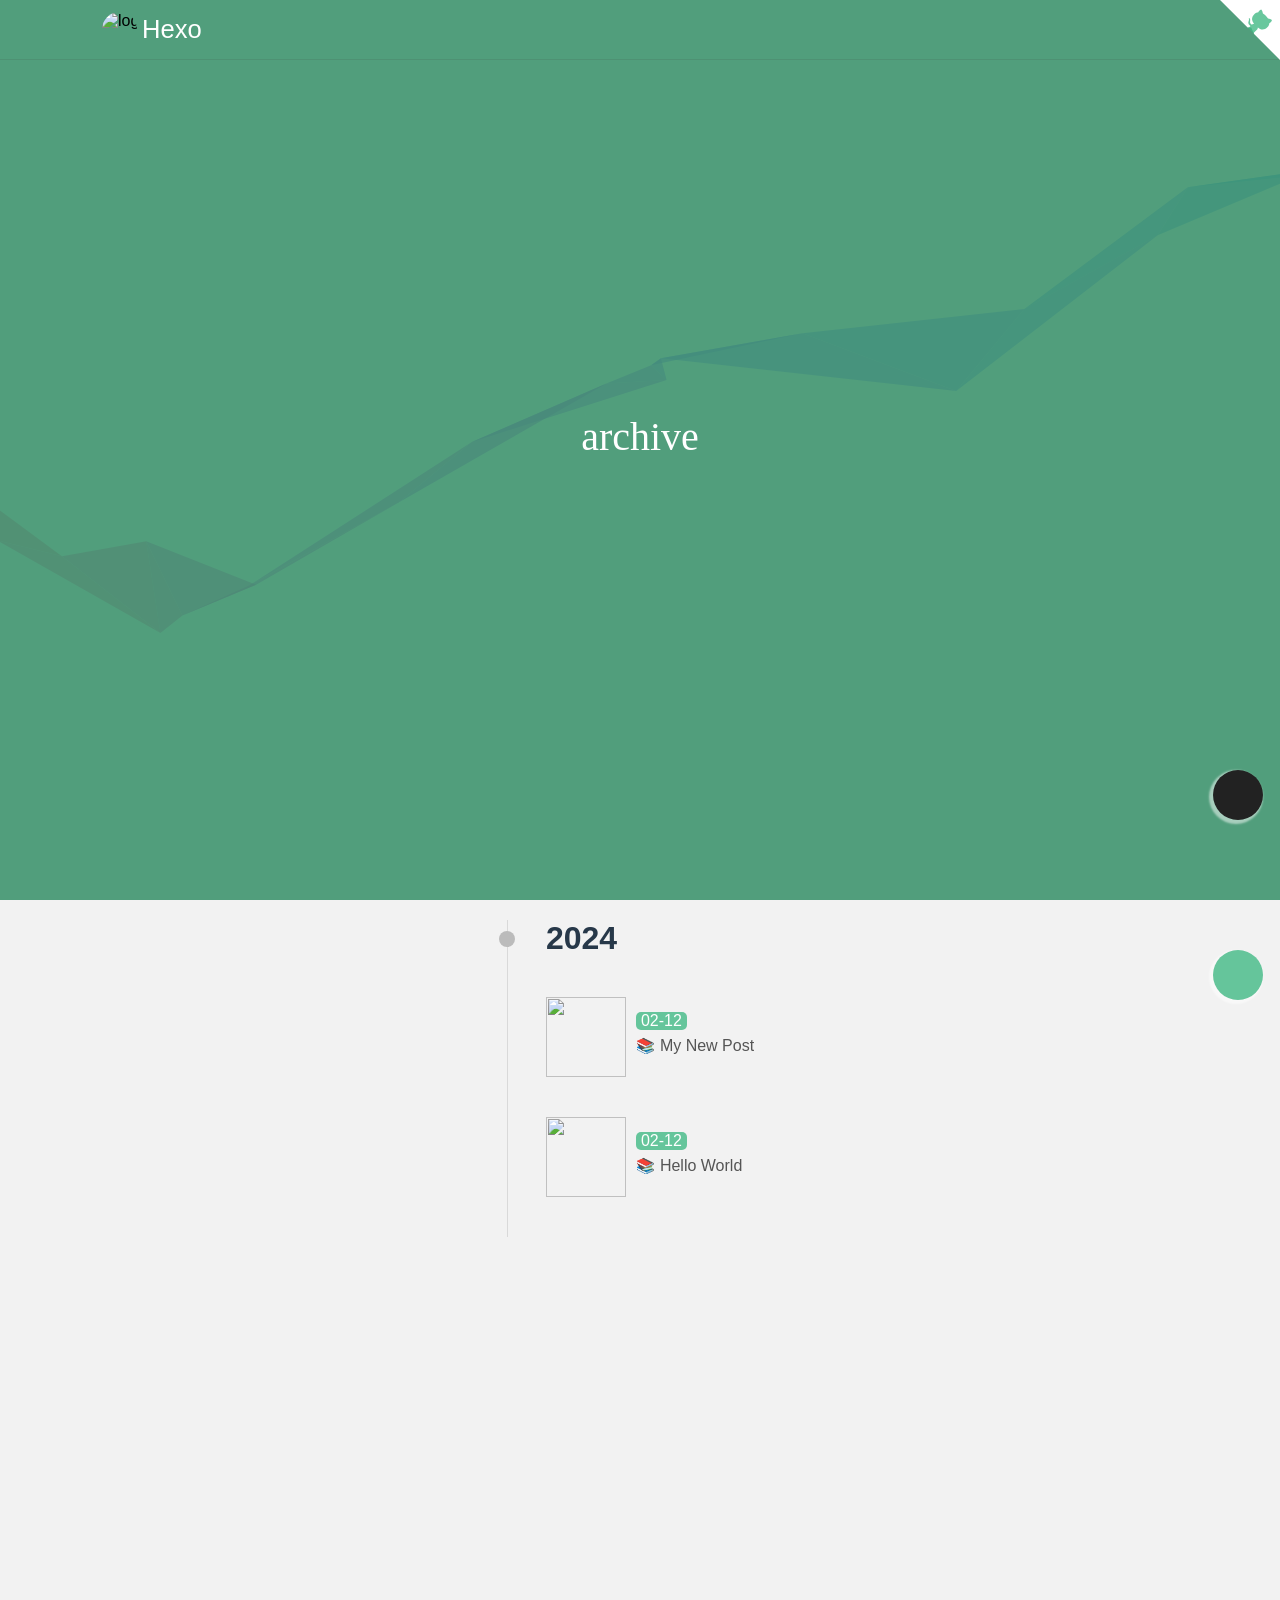
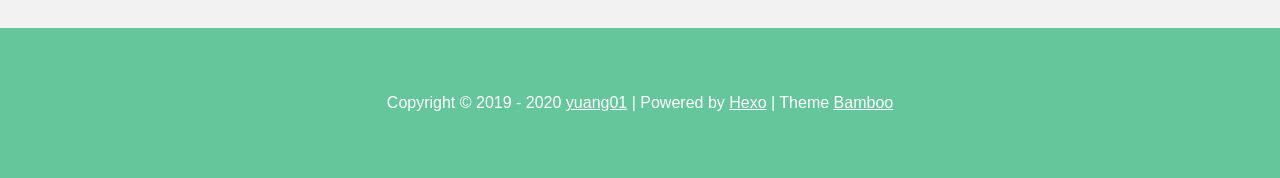
==== archives/index.html @ 8078835c "Site updated: 2024-02-12 22:19:07" ====
<!DOCTYPE html>
<html>
  <!-- meta/link... -->
  



<head>
  <meta http-equiv="content-type" content="text/html; charset=utf-8">
  <meta content="width=device-width, initial-scale=1.0, maximum-scale=1.0, user-scalable=0" name="viewport">
  <!-- Global site tag (gtag.js) - Google Analytics -->


  <title>archives | Hexo</title>

  <link rel="icon" type="image/x-icon, image/vnd.microsoft.icon" href="/favicon.ico">
  <link rel="stylesheet" href="https://at.alicdn.com/t/font_1911880_c1nvbyezg17.css">
  <link href="https://unpkg.com/@fortawesome/fontawesome-free/css/all.min.css" rel="stylesheet">
  <link href="/js/swiper/swiper@5.4.1.min.css" rel="stylesheet">
  
  
  
  
<link rel="stylesheet" href="/css/animate.min.css">

  
<link rel="stylesheet" href="/css/style.css">

  
  
    <link href="https://unpkg.com/@fancyapps/ui@5.0/dist/fancybox/fancybox.css" rel="stylesheet">
  
  
    
<link rel="stylesheet" href="/js/shareJs/share.min.css">

  
  <style>
        @media (max-width: 992px) {
            #waifu {
                display: none;
            }
        }
    </style>
    <script defer src="//cdn.bootcss.com/pace/1.0.2/pace.min.js"></script>
    <link href="//cdn.bootcss.com/pace/1.0.2/themes/pink/pace-theme-flash.css" rel="stylesheet">

    
    
    <!-- 依赖于jquery和vue -->
    <script src="https://unpkg.com/jquery@3.5.1/dist/jquery.min.js"></script>
    <script src="https://unpkg.com/vue@2.6.11/dist/vue.min.js"></script>

    <!-- import link -->
    
        
            
        
            
        
    
    <!-- import script -->
    
        
            
        
            
        
    

<meta name="generator" content="Hexo 7.1.1"></head>

  
  <!-- 预加载动画 -->
  
  
  <div class="preloader_6" id="loader">
  <div class="loader"></div>
</div>
  <script>
    var endLoading = function () {
      document.body.style.overflow = 'auto';
      document.getElementById('loader').classList.add("loaded");
    }
    window.addEventListener('DOMContentLoaded', endLoading);
  </script>


  <body>
    <!-- 判断是否为暗黑风格 -->
    <!-- 判断是否为黑夜模式 -->
<script defer>
  let isDark = JSON.parse(localStorage.getItem('dark')) || JSON.parse('false');

  if (isDark) {
    $(document.body).addClass('darkModel');
  }
</script>

    <!-- 需要在上面加载的js -->
    <script>
  function loadScript(src, cb) {
    return new Promise(resolve => {
      setTimeout(function () {
        var HEAD = document.getElementsByTagName("head")[0] || document.documentElement;
        var script = document.createElement("script");
        script.setAttribute("type", "text/javascript");
        if (cb) {
          if (JSON.stringify(cb)) {
            for (let p in cb) {
              if (p == "onload") {
                script[p] = () => {
                  cb[p]()
                  resolve()
                }
              } else {
                script[p] = cb[p]
                script.onload = resolve
              }
            }
          } else {
            script.onload = () => {
              cb()
              resolve()
            };
          }
        } else {
          script.onload = resolve
        }
        script.setAttribute("src", src);
        HEAD.appendChild(script);
      });
    });
  }

  //https://github.com/filamentgroup/loadCSS
  var loadCSS = function (src) {
    return new Promise(resolve => {
      setTimeout(function () {
        var link = document.createElement('link');
        link.rel = "stylesheet";
        link.href = src;
        link.onload = resolve;
        document.getElementsByTagName("head")[0].appendChild(link);
      });
    });
  };

</script> 

<!-- 轮播图所需要的js -->
<script src="/js/swiper/swiper.min.js"></script>
<script src="/js/swiper/vue-awesome-swiper.js"></script>
<script src="/js/swiper/swiper.animate1.0.3.min.js"></script>

<script type="text/javascript">
  Vue.use(window.VueAwesomeSwiper)
</script>


  <script src="/js/vue-typed-js/index.js"></script>


<!-- 首页的公告滚动插件的js需要重新加载 -->
<script src="/js/vue-seamless-scroll/index.js"></script>

<!-- 打字机效果js -->
<script src="https://unpkg.com/typed.js@2.0.11"></script>


    <div id="safearea">
      <main class="main" id="pjax-container">
        <!-- 头部导航 -->
        
<header class="header  " 
  id="navHeader"
  style="position: fixed;
  left: 0; top: 0; z-index: 10;width: 100%;"
>
  <div class="header-content">
    <div class="bars">
      <div id="appDrawer" class="sidebar-image">
  <div class="drawer-box-icon">
    <i class="fas fa-bars" aria-hidden="true" @click="showDialogDrawer"></i>
  </div>
  
  <transition name="fade">
    <div class="drawer-box_mask" v-cloak style="display: none;" v-show="visible" @click.self="cancelDialogDrawer">
    </div>
  </transition>
  <div class="drawer-box" :class="{'active': visible}">
    <div class="drawer-box-head bg-color">
      <img class="drawer-box-head_logo lazyload placeholder" src="/medias/logo.png" class="lazyload placeholder" data-srcset="/medias/logo.png" srcset="https://pic1.zhimg.com/v2-cd38920285d125be80b3eb504052c550_b.webp" alt="logo">
      <h3 class="drawer-box-head_title">Hexo</h3>
      <h5 class="drawer-box-head_desc"></h5>
    </div>
    
    <div class="drawer-box-content">
      <ul class="drawer-box-content_menu">
        
        
          <li class="drawer-box-content_item">
            <a target="_blank" rel="noopener" href="https://github.com/yuang01/hexo-theme-bamboo">
              <i class="fas fa-github" aria-hidden="true"></i>
              <span>Github</span>
            </a>
          </li>
        
      </ul>
    </div>
  </div>
</div>

<script>
  var body = document.body || document.documentElement || window;
  var vm = new Vue({
    el: '#appDrawer',
    data: {
      visible: false,
      top: 0,
      openArr: [],
    },
    computed: {
    },
    mounted() {
    },
    methods: {
      isOpen(index) {
        if (this.openArr.includes(index)) {
          return true;
        } else {
          return false;
        }
      },
      openOrCloseMenu(curIndex) {
        const index = this.openArr.indexOf(curIndex);
        if (index !== -1) {
          this.openArr.splice(index, 1);
        } else {
          this.openArr.push(curIndex);
        }
      },
      showDialogDrawer() {
        this.visible = true;
        // 防止页面滚动，只能让弹框滚动
        this.top = $(document).scrollTop()
        body.style.cssText = 'width: 100%; height: 100%;overflow: hidden;';
      },
      cancelDialogDrawer() {
        this.visible = false;
        body.removeAttribute('style');
        $(document).scrollTop(this.top)
      }
    },
    created() {}
  })
</script>

    </div>
    <div class="blog-title" id="author-avatar">
      
        <div class="avatar">
          <img src="/medias/logo.png" class="lazyload placeholder" data-srcset="/medias/logo.png" srcset="https://pic1.zhimg.com/v2-cd38920285d125be80b3eb504052c550_b.webp" alt="logo">
        </div>
      
      <a href="/" class="logo">Hexo</a>
    </div>
    <nav class="navbar">
      <ul class="menu">
        
      </ul>
      
      
        <div id="appSearch">
  <div class="search"  @click="showDialog()"><i class="fas fa-search" aria-hidden="true"></i></div>
  <transition name="fade">
    <div class="message-box_wrapper" style="display: none;" v-cloak v-show="dialogVisible" @click.self="cancelDialogVisible()">
      <div class="message-box animated bounceInDown">
        <h2>
          <span>
            <i class="fas fa-search" aria-hidden="true"></i>
            <span class="title">Search</span>
          </span>
          <i class="fas fa-times close" pointer style="float:right;" aria-hidden="true" @click.self="cancelDialogVisible()"></i>
        </h2>
        <form class="site-search-form">
          <input type="text"
            placeholder="Please enter keywords"
            id="local-search-input" 
            @click="getSearchFile()"
            class="st-search-input"
            v-model="searchInput"
          />
        </form>
        <div class="result-wrapper">
          <div id="local-search-result" class="local-search-result-cls"></div>
        </div>
      </div>
    </div>
  </transition>
</div>
<script src="/js/local_search.js"></script>
<script>
  var body = document.body || document.documentElement || window;
  var vm = new Vue({
    el: '#appSearch',
    data: {
      dialogVisible: false,
      searchInput: '',
      top: 0,
    },
    computed: {
    },
    mounted() {
      window.addEventListener('pjax:complete', () => {
        this.cancelDialogVisible();
      })
    },
    methods: {
      showDialog() {
        this.dialogVisible = true;
        // 防止页面滚动，只能让弹框滚动
        this.top = $(document).scrollTop()
        body.style.cssText = 'overflow: hidden;';
      },
      getSearchFile() {
        if (!this.searchInput) {
          getSearchFile("/search.xml");
        }
      },
      cancelDialogVisible() {
        this.dialogVisible = false;
        body.removeAttribute('style');
        $(document).scrollTop(this.top)
      },
    },
    created() {}
  })
</script>
<!-- 解决刷新页面闪烁问题，可以在元素上添加display: none, 或者用vue.extend方法，详情：https://blog.csdn.net/qq_31393401/article/details/81017912 -->
<!-- 下面是搜索基本写法 -->
<!-- <script type="text/javascript" id="local.search.active">
  var inputArea = document.querySelector("#local-search-input");
  inputArea.onclick   = function(){ getSearchFile(); this.onclick = null }
  inputArea.onkeydown = function(){ if(event.keyCode == 13) return false }
</script> -->

      

    </nav>
  </div>
  
    <a target="_blank" rel="noopener" href="https://github.com/yuang01/hexo-theme-bamboo" class="github-corner color-primary" aria-label="View source on GitHub"><svg width="60" height="60" viewBox="0 0 250 250" style="fill:#fff; position: absolute; top: 0; border: 0; right: 0;" aria-hidden="true"><path d="M0,0 L115,115 L130,115 L142,142 L250,250 L250,0 Z"></path><path d="M128.3,109.0 C113.8,99.7 119.0,89.6 119.0,89.6 C122.0,82.7 120.5,78.6 120.5,78.6 C119.2,72.0 123.4,76.3 123.4,76.3 C127.3,80.9 125.5,87.3 125.5,87.3 C122.9,97.6 130.6,101.9 134.4,103.2" fill="currentColor" style="transform-origin: 130px 106px;" class="octo-arm"></path><path d="M115.0,115.0 C114.9,115.1 118.7,116.5 119.8,115.4 L133.7,101.6 C136.9,99.2 139.9,98.4 142.2,98.6 C133.8,88.0 127.5,74.4 143.8,58.0 C148.5,53.4 154.0,51.2 159.7,51.0 C160.3,49.4 163.2,43.6 171.4,40.1 C171.4,40.1 176.1,42.5 178.8,56.2 C183.1,58.6 187.2,61.8 190.9,65.4 C194.5,69.0 197.7,73.2 200.1,77.6 C213.8,80.2 216.3,84.9 216.3,84.9 C212.7,93.1 206.9,96.0 205.4,96.6 C205.1,102.4 203.0,107.8 198.3,112.5 C181.9,128.9 168.3,122.5 157.7,114.1 C157.9,116.9 156.7,120.9 152.7,124.9 L141.0,136.5 C139.8,137.7 141.6,141.9 141.8,141.8 Z" fill="currentColor" class="octo-body"></path></svg></a><style>.github-corner:hover .octo-arm{animation:octocat-wave 560ms ease-in-out}@keyframes octocat-wave{0%,100%{transform:rotate(0)}20%,60%{transform:rotate(-25deg)}40%,80%{transform:rotate(10deg)}}@media (max-width:500px){.github-corner:hover .octo-arm{animation:none}.github-corner .octo-arm{animation:octocat-wave 560ms ease-in-out}}</style>
  
  
</header>
        <!-- 内容区域 -->
        <div class="bg-dark-floor" style="position: fixed;left: 0;top: 0;width: 100%;height: 100%;z-index: -2;"></div>
<div class="bg-light-floor-archive" style="position: fixed;left: 0;top: 0;width: 100%;height: 100%;z-index: -3;"></div>
<div class="archive-header" style="background-image:url('https://pic1.zhimg.com/80/v2-1414b3a4b205e19060db18a20d08723a_1440w.jpg?source=1940ef5c')">
  <div class="archive-header-title">
    archive
  </div>
  <div class="archive-header-desc">
  
  <span class="title" id="archive-header-desc"></span>
  <script>
  function typedFn() {
    const el = '#archive-header-desc';
    const type = 'archive';
    let desc = '愿你如风，被人温柔以待'
    var typed = new Typed(el, {
      strings: [desc],
      startDelay: 100,
      typeSpeed: 100,
      loop: true,
      backSpeed: 50,
      showCursor: true
    });
  }
  typedFn();
</script>
  
  </div>
  <div class="mask-box"></div>
</div>

<div class="archive-video">
  <video class="full-video" autoplay loop muted>
      <source style="width: 100%;height: 100vh;" src="/">
  </video>
  <div class="video-header-title">
    archive
  </div>
  <div class="video-header-desc">
  
      <span class="title" id="archive-video-header-desc"></span>
      <script>
  function typedFn() {
    const el = '#archive-video-header-desc';
    const type = 'archive';
    let desc = '愿你如风，被人温柔以待'
    var typed = new Typed(el, {
      strings: [desc],
      startDelay: 100,
      typeSpeed: 100,
      loop: true,
      backSpeed: 50,
      showCursor: true
    });
  }
  typedFn();
</script>
      
  </div>
  <div class="mask-box"></div>
</div>

<!-- hash算法 -->


<div class="archive-main">
  <section class="archive">
    <div class="archive-content">
      <ul class="post-archive">
        
        
          
            
            <div class="year" data-aos="zoom-in-up">
                <div class="bullet"></div>
                <a href="/archives/2024">2024</a>
            </div>
          
          <li class="post-item" data-aos="fade-left">
            
            <div class="post-img-box">
              <a href="/2024/02/12/My-New-Post/" class="post-img " style="background-size: cover; 
                background-position: center center;">
                <img class="lazyload lazyload placeholder" src="https://pic3.zhimg.com/80/v2-7cfc909ebe8d83683909846edd6b5232_1440w.webp" class="lazyload placeholder" data-srcset="https://pic3.zhimg.com/80/v2-7cfc909ebe8d83683909846edd6b5232_1440w.webp" srcset="https://pic1.zhimg.com/v2-cd38920285d125be80b3eb504052c550_b.webp" alt="">
              </a>
            </div>
            <div class="post-date-title">
              <div>
                <span class="post-date">02-12</span>
              </div>
              <a class="post-title" href="/2024/02/12/My-New-Post/">My New Post</a>
            </div>
          </li>
        
          
          <li class="post-item" data-aos="fade-left">
            
            <div class="post-img-box">
              <a href="/2024/02/12/hello-world/" class="post-img " style="background-size: cover; 
                background-position: center center;">
                <img class="lazyload lazyload placeholder" src="https://pic3.zhimg.com/80/v2-5f7cb7e900b9dcf5354c3d4d2c5cc3c2_1440w.webp" class="lazyload placeholder" data-srcset="https://pic3.zhimg.com/80/v2-5f7cb7e900b9dcf5354c3d4d2c5cc3c2_1440w.webp" srcset="https://pic1.zhimg.com/v2-cd38920285d125be80b3eb504052c550_b.webp" alt="">
              </a>
            </div>
            <div class="post-date-title">
              <div>
                <span class="post-date">02-12</span>
              </div>
              <a class="post-title" href="/2024/02/12/hello-world/">Hello World</a>
            </div>
          </li>
        
      </ul>
    </div>
  </section>
  <div class="w-70">
    
  </div>
</div>

      </main>
    </div>

    <!-- 页脚 -->
    
  
  
    <!-- 底部鱼儿跳动效果，依赖于jquery-->
<div id="j-fish-skip" style=" position: relative;height: 153px;width: auto;"></div>
<script defer>
  var RENDERER = {
    POINT_INTERVAL: 5,
    FISH_COUNT: 3,
    MAX_INTERVAL_COUNT: 50,
    INIT_HEIGHT_RATE: .5,
    THRESHOLD: 50,
    FISH_COLOR: '',
    init: function () {
      this.setFishColor(); this.setParameters(), this.reconstructMethods(), this.setup(), this.bindEvent(), this.render()
    },
    setFishColor: function () {
      let isDark = JSON.parse(localStorage.getItem('dark')) || JSON.parse('false');
      if (isDark) {
        this.FISH_COLOR = '#222'; // 暗黑色，有时间把这整成一个变量
      } else {
        this.FISH_COLOR = '' || 'rgba(66, 185, 133, 0.8)';
      }
    },
    setParameters: function () {
      this.$window = $(window), this.$container = $("#j-fish-skip"), this.$canvas = $("<canvas />"), this.context = this.$canvas.appendTo(this.$container).get(0).getContext("2d"), this.points = [], this.fishes = [], this.watchIds = []
    },
    createSurfacePoints: function () {
      var t = Math.round(this.width / this.POINT_INTERVAL);
      this.pointInterval = this.width / (t - 1), this.points.push(new SURFACE_POINT(this, 0));
      for (var i = 1; i < t; i++) {
        var e = new SURFACE_POINT(this, i * this.pointInterval),
          h = this.points[i - 1];
        e.setPreviousPoint(h), h.setNextPoint(e), this.points.push(e)
      }
    },
    reconstructMethods: function () {
      this.watchWindowSize = this.watchWindowSize.bind(this), this.jdugeToStopResize = this.jdugeToStopResize.bind(this), this.startEpicenter = this.startEpicenter.bind(this), this.moveEpicenter = this.moveEpicenter.bind(this), this.reverseVertical = this.reverseVertical.bind(this), this.render = this.render.bind(this)
    },
    setup: function () {
      this.points.length = 0, this.fishes.length = 0, this.watchIds.length = 0, this.intervalCount = this.MAX_INTERVAL_COUNT, this.width = this.$container.width(), this.height = this.$container.height(), this.fishCount = this.FISH_COUNT * this.width / 500 * this.height / 500, this.$canvas.attr({
        width: this.width,
        height: this.height
      }), this.reverse = !1, this.fishes.push(new FISH(this)), this.createSurfacePoints()
    },
    watchWindowSize: function () {
      this.clearTimer(), this.tmpWidth = this.$window.width(), this.tmpHeight = this.$window.height(), this.watchIds.push(setTimeout(this.jdugeToStopResize, this.WATCH_INTERVAL))
    },
    clearTimer: function () {
      for (; this.watchIds.length > 0;) clearTimeout(this.watchIds.pop())
    },
    jdugeToStopResize: function () {
      var t = this.$window.width(),
        i = this.$window.height(),
        e = t == this.tmpWidth && i == this.tmpHeight;
      this.tmpWidth = t, this.tmpHeight = i, e && this.setup()
    },
    bindEvent: function () {
      this.$window.on("resize", this.watchWindowSize), this.$container.on("mouseenter", this.startEpicenter), this.$container.on("mousemove", this.moveEpicenter)
    },
    getAxis: function (t) {
      var i = this.$container.offset();
      return {
        x: t.clientX - i.left + this.$window.scrollLeft(),
        y: t.clientY - i.top + this.$window.scrollTop()
      }
    },
    startEpicenter: function (t) {
      this.axis = this.getAxis(t)
    },
    moveEpicenter: function (t) {
      var i = this.getAxis(t);
      this.axis || (this.axis = i), this.generateEpicenter(i.x, i.y, i.y - this.axis.y), this.axis = i
    },
    generateEpicenter: function (t, i, e) {
      if (!(i < this.height / 2 - this.THRESHOLD || i > this.height / 2 + this.THRESHOLD)) {
        var h = Math.round(t / this.pointInterval);
        h < 0 || h >= this.points.length || this.points[h].interfere(i, e)
      }
    },
    reverseVertical: function () {
      this.reverse = !this.reverse;
      for (var t = 0, i = this.fishes.length; t < i; t++) this.fishes[t].reverseVertical()
    },
    controlStatus: function () {
      for (var t = 0, i = this.points.length; t < i; t++) this.points[t].updateSelf();
      for (t = 0, i = this.points.length; t < i; t++) this.points[t].updateNeighbors();
      this.fishes.length < this.fishCount && 0 == --this.intervalCount && (this.intervalCount = this.MAX_INTERVAL_COUNT, this.fishes.push(new FISH(this)))
    },
    render: function () {
      requestAnimationFrame(this.render), this.controlStatus(), this.context.clearRect(0, 0, this.width, this.height), this.context.fillStyle = this.FISH_COLOR;
      for (var t = 0, i = this.fishes.length; t < i; t++) this.fishes[t].render(this.context);
      this.context.save(), this.context.globalCompositeOperation = "xor", this.context.beginPath(), this.context.moveTo(0, this.reverse ? 0 : this.height);
      for (t = 0, i = this.points.length; t < i; t++) this.points[t].render(this.context);
      this.context.lineTo(this.width, this.reverse ? 0 : this.height), this.context.closePath(), this.context.fill(), this.context.restore()
    }
  },
  SURFACE_POINT = function (t, i) {
    this.renderer = t, this.x = i, this.init()
  };
  SURFACE_POINT.prototype = {
    SPRING_CONSTANT: .03,
    SPRING_FRICTION: .9,
    WAVE_SPREAD: .3,
    ACCELARATION_RATE: .01,
    init: function () {
      this.initHeight = this.renderer.height * this.renderer.INIT_HEIGHT_RATE, this.height = this.initHeight, this.fy = 0, this.force = {
        previous: 0,
        next: 0
      }
    },
    setPreviousPoint: function (t) {
      this.previous = t
    },
    setNextPoint: function (t) {
      this.next = t
    },
    interfere: function (t, i) {
      this.fy = this.renderer.height * this.ACCELARATION_RATE * (this.renderer.height - this.height - t >= 0 ? -1 : 1) * Math.abs(i)
    },
    updateSelf: function () {
      this.fy += this.SPRING_CONSTANT * (this.initHeight - this.height), this.fy *= this.SPRING_FRICTION, this.height += this.fy
    },
    updateNeighbors: function () {
      this.previous && (this.force.previous = this.WAVE_SPREAD * (this.height - this.previous.height)), this.next && (this.force.next = this.WAVE_SPREAD * (this.height - this.next.height))
    },
    render: function (t) {
      this.previous && (this.previous.height += this.force.previous, this.previous.fy += this.force.previous), this.next && (this.next.height += this.force.next, this.next.fy += this.force.next), t.lineTo(this.x, this.renderer.height - this.height)
    }
  };
  var FISH = function (t) {
    this.renderer = t, this.init()
  };
  FISH.prototype = {
    GRAVITY: .4,
    init: function () {
      this.direction = Math.random() < .5, this.x = this.direction ? this.renderer.width + this.renderer.THRESHOLD : -this.renderer.THRESHOLD, this.previousY = this.y, this.vx = this.getRandomValue(4, 10) * (this.direction ? -1 : 1), this.renderer.reverse ? (this.y = this.getRandomValue(1 * this.renderer.height / 10, 4 * this.renderer.height / 10), this.vy = this.getRandomValue(2, 5), this.ay = this.getRandomValue(.05, .2)) : (this.y = this.getRandomValue(6 * this.renderer.height / 10, 9 * this.renderer.height / 10), this.vy = this.getRandomValue(-5, -2), this.ay = this.getRandomValue(-.2, -.05)), this.isOut = !1, this.theta = 0, this.phi = 0
    },
    getRandomValue: function (t, i) {
      return t + (i - t) * Math.random()
    },
    reverseVertical: function () {
      this.isOut = !this.isOut, this.ay *= -1
    },
    controlStatus: function (t) {
      this.previousY = this.y, this.x += this.vx, this.y += this.vy, this.vy += this.ay, this.renderer.reverse ? this.y > this.renderer.height * this.renderer.INIT_HEIGHT_RATE ? (this.vy -= this.GRAVITY, this.isOut = !0) : (this.isOut && (this.ay = this.getRandomValue(.05, .2)), this.isOut = !1) : this.y < this.renderer.height * this.renderer.INIT_HEIGHT_RATE ? (this.vy += this.GRAVITY, this.isOut = !0) : (this.isOut && (this.ay = this.getRandomValue(-.2, -.05)), this.isOut = !1), this.isOut || (this.theta += Math.PI / 20, this.theta %= 2 * Math.PI, this.phi += Math.PI / 30, this.phi %= 2 * Math.PI), this.renderer.generateEpicenter(this.x + (this.direction ? -1 : 1) * this.renderer.THRESHOLD, this.y, this.y - this.previousY), (this.vx > 0 && this.x > this.renderer.width + this.renderer.THRESHOLD || this.vx < 0 && this.x < -this.renderer.THRESHOLD) && this.init()
    },
    render: function (t) {
      t.save(), t.translate(this.x, this.y), t.rotate(Math.PI + Math.atan2(this.vy, this.vx)), t.scale(1, this.direction ? 1 : -1), t.beginPath(), t.moveTo(-30, 0), t.bezierCurveTo(-20, 15, 15, 10, 40, 0), t.bezierCurveTo(15, -10, -20, -15, -30, 0), t.fill(), t.save(), t.translate(40, 0), t.scale(.9 + .2 * Math.sin(this.theta), 1), t.beginPath(), t.moveTo(0, 0), t.quadraticCurveTo(5, 10, 20, 8), t.quadraticCurveTo(12, 5, 10, 0), t.quadraticCurveTo(12, -5, 20, -8), t.quadraticCurveTo(5, -10, 0, 0), t.fill(), t.restore(), t.save(), t.translate(-3, 0), t.rotate((Math.PI / 3 + Math.PI / 10 * Math.sin(this.phi)) * (this.renderer.reverse ? -1 : 1)), t.beginPath(), this.renderer.reverse ? (t.moveTo(5, 0), t.bezierCurveTo(10, 10, 10, 30, 0, 40), t.bezierCurveTo(-12, 25, -8, 10, 0, 0)) : (t.moveTo(-5, 0), t.bezierCurveTo(-10, -10, -10, -30, 0, -40), t.bezierCurveTo(12, -25, 8, -10, 0, 0)), t.closePath(), t.fill(), t.restore(), t.restore(), this.controlStatus(t)
    }
  }, $(function () {
    RENDERER.init()
    $('.dark').click(function () {
      setTimeout(() => {
        RENDERER.setFishColor();
        RENDERER.context.fill();
      });
    })
  });
</script>
  
  <div class="footer bg-color">
    <div class="footer-main">
      
        
          <div class="link">
            
          </div>
        
      
        
          <div class="footer-copyright">
            <p>Copyright © 2019 - 2020 <a target="_blank" rel="noopener" href="https://github.com/yuang01">yuang01</a> | Powered by <a target="_blank" rel="noopener" href="https://hexo.io/zh-cn/docs/">Hexo</a> | Theme <a target="_blank" rel="noopener" href="https://github.com/yuang01/theme">Bamboo</a> </p>

          </div>
        
      
        
          <div class="footer-custom">
            
          </div>
        
      
    </div>
  </div>



    <!-- 渲染暗黑按钮 -->
    
      <div class="dark" onclick="toggleDarkMode()">
  <div class="dark-content">
    <i class="fas" id="darkIcon" aria-hidden="true"></i>
  </div>
</div>

<script defer>
  $(function() {
    // 初始化暗黑模式状态
    let isDark = JSON.parse(localStorage.getItem('dark')) || JSON.parse('false');
    updateDarkModeIcon(isDark);
  });

  function toggleDarkMode() {
    const isDark = $(document.body).hasClass('darkModel');
    $(document.body).toggleClass('darkModel');
    localStorage.setItem('dark', !isDark);
    updateDarkModeIcon(!isDark);
  }

  function updateDarkModeIcon(isDark) {
    const iconElement = document.getElementById('darkIcon');
    if (isDark) {
      iconElement.classList.remove('fa-moon');
      iconElement.classList.add('fa-lightbulb');
    } else {
      iconElement.classList.remove('fa-lightbulb');
      iconElement.classList.add('fa-moon');
    }
  }
</script>

    
    <!-- 渲染回到顶部按钮 -->
    
      <div class="goTop top-btn-color" pointer>
  <i class="fas fa-arrow-up" aria-hidden="true"></i>
</div>
<script defer src="/js/goTop.js"></script>

    
    <!-- 渲染左下角音乐播放器 -->
    
      <link rel="stylesheet" href="/js/aplayer/APlayer@1.10.1.min.css">
<style>
.aplayer .aplayer-lrc p {
  
  font-size: 12px;
  font-weight: 700;
  line-height: 16px !important;
}

.aplayer .aplayer-lrc p.aplayer-lrc-current {
  
  font-size: 15px;
  color: #42b983;
}


.aplayer.aplayer-fixed.aplayer-narrow .aplayer-body {
  left: -66px !important;
}

.aplayer.aplayer-fixed.aplayer-narrow .aplayer-body:hover {
  left: 0px !important;
}


</style>
<meting-js  
  class=""
  server="tencent"
  type="playlist"
  id="8062553743"
  fixed='true'
  autoplay='false'
  theme='#42b983'
  loop='all'
  order='random'
  preload='auto'
  volume='0.7'
  list-folded='true'
>
</meting-js>

<!-- <style>
  #aplayer {
    position: fixed;
    left: 0;
    bottom: 300px;
  }
</style> -->
<script defer src="https://unpkg.com/aplayer@1.10.1/dist/APlayer.min.js"></script>
<script defer src="https://unpkg.com/meting@2/dist/Meting.min.js"></script>
    

    <!-- 图片放大 -->
    
      <script src="https://unpkg.com/@fancyapps/ui@5.0/dist/fancybox/fancybox.umd.js"></script>
    

    <!-- 百度解析 -->
    <!-- Baidu Analytics -->

    <!-- Baidu Push -->

<script async>
    (function () {
        var bp = document.createElement('script');
        var curProtocol = window.location.protocol.split(':')[0];
        if (curProtocol === 'https') {
            bp.src = 'https://zz.bdstatic.com/linksubmit/push.js';
        } else {
            bp.src = 'http://push.zhanzhang.baidu.com/push.js';
        }
        var s = document.getElementsByTagName("script")[0];
        s.parentNode.insertBefore(bp, s);
    })();
</script>

    
    <!-- 背景彩带 -->
    
      <script async type="text/javascript" size="100" alpha='0.4' zIndex="-1" src="/js/ribbon.min.js"></script>
    

    <script src="/js/utils/index.js"></script>
    <script src="/js/app.js"></script>
    
    <!-- 文章目录所需js -->
<!-- <link href="/js/tocbot/tocbot.css" rel="stylesheet">
<script src="/js/tocbot/tocbot.min.js"></script> -->

<script src="https://cdnjs.cloudflare.com/ajax/libs/tocbot/4.18.2/tocbot.min.js"></script>


<link rel="stylesheet" href="https://cdnjs.cloudflare.com/ajax/libs/tocbot/4.18.2/tocbot.css">

<script>
  var headerEl = 'h2, h3, h4',  //headers 
    content = '.post-detail',//文章容器
    idArr = {};  //标题数组以确定是否增加索引id
  //add #id
  var option = {
    // Where to render the table of contents.
    tocSelector: '.toc',
    // Where to grab the headings to build the table of contents.
    contentSelector: content,
    // Which headings to grab inside of the contentSelector element.
    headingSelector: headerEl,
    scrollSmooth: true,
    scrollSmoothOffset: -70,
    // headingsOffset: -($(window).height() * 0.4 - 45),
    headingsOffset: -($(window).height() * 0.4 - 70),
    // positionFixedSelector: '.toc-main',
    // positionFixedClass: 'is-position-fixed',
    fixedSidebarOffset: 'auto',
    activeLinkClass: 'is-active-link',
    orderedList: true,
    collapseDepth: 20,
    // onClick: function (e) {},
  }
  if ($('.toc').length > 0) {

    $(content).children(headerEl).each(function () {
      //去除空格以及多余标点
      var headerId = $(this).text().replace(/[\s|\~|`|\!|\@|\#|\$|\%|\^|\&|\*|\(|\)|\_|\+|\=|\||\|\[|\]|\{|\}|\;|\:|\"|\'|\,|\<|\.|\>|\/|\?|\：|\，|\。]/g, '');

      headerId = headerId.toLowerCase();
      if (idArr[headerId]) {
        //id已经存在
        $(this).attr('id', headerId + '-' + idArr[headerId]);
        idArr[headerId]++;
      }
      else {
        //id未存在
        idArr[headerId] = 1;
        $(this).attr('id', headerId);
      }
    });

    document.addEventListener("DOMContentLoaded", function () {
      tocbot.init(option);
      mobileTocClick();
    });

  }

  window.tocScrollFn = function () {
    return bamboo.throttle(function () {
      findHeadPosition();
    }, 100)()
  }
  window.addEventListener('scroll', tocScrollFn);

  const findHeadPosition = function (top) {
    if ($('.toc-list').length <= 0) {
      return false;
    }
    setTimeout(() => {  // or DOMContentLoaded 
      autoScrollToc();
    }, 0);
  }

  const autoScrollToc = function () {
    const $activeItem = document.querySelector('.is-active-link');
    const $cardToc = document.querySelector('.toc-content');
    const activePosition = $activeItem.getBoundingClientRect().top
    const sidebarScrollTop = $cardToc.scrollTop
    if (activePosition > (document.documentElement.clientHeight - 100)) {
      $cardToc.scrollTop = sidebarScrollTop + 150
    }
    if (activePosition < 150) {
      $cardToc.scrollTop = sidebarScrollTop - 150
    }
  }

  document.addEventListener('pjax:send', function () {
    if ($('.toc').length) {
      tocbot.destroy();
    }
  });

  document.addEventListener('pjax:complete', function () {
    if ($('.toc').length) {
      tocbot.init(option);
      mobileTocClick();
    }
  });
  
  // 手机端toc按钮点击出现目录
  const mobileTocClick = function () {
    const $cardTocLayout = document.getElementsByClassName('side_toc')[0];
    const $cardToc = $cardTocLayout.getElementsByClassName('toc-content')[0];
    let right = '45px';
    if (window.innerWidth >= 551 && window.innerWidth <= 992) {
      right = '100px'
    }
    const mobileToc = {
      open: () => {
        $cardTocLayout.style.cssText = 'animation: toc-open .3s; opacity: 1; right: ' + right
      },

      close: () => {
        $cardTocLayout.style.animation = 'toc-close .2s'
        setTimeout(() => {
          $cardTocLayout.style.cssText = "opacity:''; animation: ''; right: ''"
        }, 100)
      }
    }
    document.getElementById('toc-mobile-btn').addEventListener('click', () => {
      if (window.getComputedStyle($cardTocLayout).getPropertyValue('opacity') === '0') mobileToc.open()
      else mobileToc.close()
    })

    $cardToc.addEventListener('click', (e) => {
      if (window.innerWidth < 992) { // 小于992px的时候
        mobileToc.close()
      }
    })
  }
</script>

<style>
  /* .is-position-fixed {
    position: sticky !important;
    top: 74px;
  }

  .toc-main ul {
    counter-reset: show-list;
  }

  .toc-main ul li::before {
    content: counter(item)".";
    display: block;
    position: absolute;
    left: 12px;
    top: 0;
  } */
</style>
 

<!-- 设置导航背景 -->
<script>
  let setHeaderClass = () => {
    const nav = $('#navHeader');
    const navTop = nav.outerHeight();
    const winTop = $(window).scrollTop();
    if(winTop > navTop) {
      nav.addClass('header-bg-color');
    }
    else {
      nav.removeClass('header-bg-color');
    }
  };

  let scrollCollect = () => {
    return bamboo.throttle(function (e) {
      setHeaderClass();
    }, 200)()
  }

  let initHeaderBg = () => {
    setHeaderClass();
  }

  setHeaderClass();
  window.addEventListener('scroll', scrollCollect);

  document.addEventListener('pjax:send', function () {
    window.removeEventListener('scroll', scrollCollect)
  })
  document.addEventListener('pjax:complete', function () {
    window.addEventListener('scroll', scrollCollect);
    setHeaderClass();
  })
</script> 

<!-- 渲染issues标签里的内容 -->
<script>
  function loadIssuesJS() {
    if ($(".post-detail").find(".issues-api").length == 0) {
      return;
    } 
    loadScript('/js/issues/index.js');
  };
  $(function () {
    loadIssuesJS();
  });
  document.addEventListener('pjax:complete', function () {
    if (typeof IssuesAPI == "undefined") {
      loadIssuesJS();
    }
  })
</script>

<!-- 渲染远程json加载的图片标签(getPhotoOnline)里的内容 -->
<script>
  function loadPhotoOnlineJS() {
    if ($(".post-detail").find(".getJsonPhoto-api").length == 0) {
      return;
    } 
    loadScript('/js/getPhotoOnline/index.js');
  };
  $(function () {
    loadPhotoOnlineJS();
  });
  document.addEventListener('pjax:complete', function () {
    if (typeof getPhotoJson == "undefined") {
      loadPhotoOnlineJS();
    }
  })
</script>

<!-- 渲染远程json加载的talk标签(getTalkOnline)里的内容 -->
<script>
  function loadTalkOnlineJS() {
    if ($(".post-detail").find(".getJsonTalk-api").length == 0) {
      return;
    } 
    loadScript('https://cdnjs.cloudflare.com/ajax/libs/waterfall.js/1.0.2/waterfall.min.js'); // 瀑布流插件，https://raphamorim.io/waterfall.js/
    loadScript('/js/getTalkOnline/index.js');
  };
  $(function () {
    loadTalkOnlineJS();
  });
  document.addEventListener('pjax:complete', function () {
    if (typeof getTalkJson == "undefined") {
      loadTalkOnlineJS();
    }
  })
</script>

<!-- 渲染远程json加载的site-card标签(getSiteOnline)里的内容 -->
<script>
  function loadSiteOnlineJS() {
    if ($(".post-detail").find(".getJsonSite-api").length == 0) {
      return;
    } 
    loadScript('/js/getSiteOnline/index.js');
  };
  $(function () {
    loadSiteOnlineJS();
  });
  document.addEventListener('pjax:complete', function () {
    if (typeof getSiteJson == "undefined") {
      loadSiteOnlineJS();
    }
  })
</script>

<!-- 输入框打字特效 -->
<!-- 输入框打字特效 -->

  <script src="/js/activate-power-mode.js"></script>
  <script>
    POWERMODE.colorful = true;  // 打开随机颜色特效
    POWERMODE.shake = false;    // 关闭输入框抖动
    document.body.addEventListener('input', POWERMODE);//监听打字事件
  </script>


<!-- markdown代码一键复制功能 -->

  <link rel="stylesheet" href="https://unpkg.com/v-plugs-ayu/lib/ayu.css">
  <script src="https://unpkg.com/v-plugs-ayu/lib/ayu.umd.min.js"></script>
  <script src="/js/clipboard/clipboard.min.js"></script>
  <div id="appCopy">
  </div>
  <script data-pjax>
    var vm = new Vue({
      el: '#appCopy',
      data: {
      },
      computed: {
      },
      mounted() {
        const that = this;
        var copy = 'copy';
        /* code */
        var initCopyCode = function () {
          var copyHtml = '';
          copyHtml += '<button class="btn-copy" data-clipboard-snippet="" style="position:absolute;top:0;right:0;z-index:1;">';
          copyHtml += '<i class="fas fa-copy"></i><span>' + copy + '</span>';
          copyHtml += '</button>';
          $(".post-detail pre").not('.gutter pre').wrap("<div class='codeBox' style='position:relative;width:100%;'></div>")
          $(".post-detail pre").not('.gutter pre').before(copyHtml);
          new ClipboardJS('.btn-copy', {
            target: function (trigger) {
              return trigger.nextElementSibling;
            }
          });
        }
        initCopyCode();
        $('.btn-copy').unbind('click').bind('click', function () {
          doSomething();
        })
        $(document).unbind('keypress').bind('keypress', function (e) {
          if (e.ctrlKey && e.keyCode == 67) {
            doSomething();
          }
        })

        function doSomething() {
          that.$notify({
            title: "成功",
            content: "代码已复制，请遵守相关授权协议。",
            type: 'success'
          })
        }
      },
      methods: {
      },
      created() { }
    })
  </script>
  

<!-- 图片懒加载 -->
<script defer src="https://unpkg.com/vanilla-lazyload@17.1.0/dist/lazyload.min.js"></script>
<script>
  // https://www.npmjs.com/package/vanilla-lazyload
  // Set the options globally
  // to make LazyLoad self-initialize
  window.lazyLoadOptions = {
    elements_selector: ".lazyload",
    threshold: 0
  };
  // Listen to the initialization event
  // and get the instance of LazyLoad
  window.addEventListener(
    "LazyLoad::Initialized",
    function (event) {
      window.lazyLoadInstance = event.detail.instance;
    },
    false
  );
  document.addEventListener('DOMContentLoaded', function () {
    lazyLoadInstance.update();
  });
  document.addEventListener('pjax:complete', function () {
    lazyLoadInstance.update();
  });
</script>


<!-- 卡片滚动动画 -->
   

<!-- 评论所需js -->

  
        <script type="text/javascript">
  var utteranceComment = {};

  function check_utterance() {
    let isDark = JSON.parse(localStorage.getItem('dark')) || JSON.parse('false');
    if (isDark) {
      utteranceComment.Theme = 'github-dark';
    } else {
      utteranceComment.Theme = 'github-light';
    }

    return document.getElementById("gitment-container");
  }
  comment_el = '#gitment-container';
  load_utterance = function () {
    if ($(comment_el).length) {
      // 匿名函数，防止污染全局变量
      const HEAD = check_utterance();

      var utterances = document.createElement('script');
      utterances.type = 'text/javascript';
      utterances.async = true;
      utterances.setAttribute('issue-term', 'pathname')
      utterances.setAttribute('theme', utteranceComment.Theme)
      utterances.setAttribute('repo', '')
      utterances.crossorigin = 'anonymous';
      utterances.src = 'https://utteranc.es/client.js';
      // content 是要插入评论的地方
      document.getElementById('gitment-container').appendChild(utterances);

    }
  }

  function dark_utterance() {
    const HEAD = check_utterance();
    if (!HEAD) return;
    const message = {
      type: 'set-theme',
      theme: utteranceComment.Theme
    };
    const utteranceIframe = document.querySelector('iframe');
    utteranceIframe.contentWindow.postMessage(message, 'https://utteranc.es');
  }

  $(document).ready(load_utterance);
  document.addEventListener('pjax:complete', function () {
    load_utterance();
  });

  $('.dark').click(function () {
    setTimeout(() => {
      dark_utterance();
    });
  })

</script>

<style>
  .utterances {
    max-width: inherit !important;
  }
</style>
      


<!-- 鼠标点击特效 -->
<!-- 爱心点击 -->

  
    <canvas class="fireworks" style="position: fixed;left: 0;top: 0;z-index: 999; pointer-events: none;" ></canvas>
    <script async src="//cdn.bootcss.com/animejs/2.2.0/anime.min.js"></script>
    <script async src="/js/cursor/explosion.min.js"></script>
  




  <script async src="//busuanzi.ibruce.info/busuanzi/2.3/busuanzi.pure.mini.js" data-pjax></script>


<!-- 轮播图标签 -->
<script>
  var bambooSwiperTag = {};
  function load_swiper() {
    if (!document.querySelectorAll(".post-swiper-container")[0]) return;
    loadCSS("https://unpkg.com/swiper@6/swiper-bundle.min.css")
    loadScript("https://unpkg.com/swiper@6/swiper-bundle.min.js").then(() => {
      pjax_swiper();
    });
  }

  load_swiper();

  function pjax_swiper() {
    bambooSwiperTag.swiper = new Swiper('.post-swiper-container', {
      slidesPerView: 'auto',
      spaceBetween: 8,
      centeredSlides: true,
      loop: true,
      autoplay: true ? {
        delay: 3000,
        stopOnLastSlide: false,
        disableOnInteraction: false,
      } : false,
      pagination: {
        el: '.swiper-pagination',
        clickable: true,
      },
      navigation: {
        nextEl: '.swiper-button-next',
        prevEl: '.swiper-button-prev',
      },
      on:{
        init: function(){
          swiperAnimateCache(this); //隐藏动画元素 
          swiperAnimate(this); //初始化完成开始动画
        }, 
        slideChangeTransitionEnd: function(){ 
          swiperAnimate(this); //每个slide切换结束时也运行当前slide动画
          //this.slides.eq(this.activeIndex).find('.ani').removeClass('ani'); 动画只展现一次，去除ani类名
        } 
      }
    });
  }

  document.addEventListener('pjax:complete', function () {
    if (!document.querySelectorAll(".post-swiper-container")[0]) return;
    if (typeof bambooSwiperTag.swiper === "undefined") {
      load_swiper();
    } else {
      pjax_swiper();
    }
  });
</script>
    <!-- pjax -->
    

<!-- pjax -->


  <script src="/js/pjax@0.2.8/index.js"></script>
  
    <div class="pjax-animate">
  
    <div class="loading-circle"><div id="loader-circle"></div></div>
    <script>
      window.ShowLoading = function() {
        $(".loading-circle").css("display", "block");
      };
      window.HideLoading = function() {
        $(".loading-circle").css("display", "none");
      }
    </script>
  
	<script>
    document.addEventListener('pjax:complete', function () {
      window.HideLoading();
    })
    document.addEventListener('pjax:send', function () {
      window.ShowLoading();
    })
    document.addEventListener('pjax:error', function () {
      window.HideLoading();
    })
	</script>
</div>

  

  <script>
    var pjax = new Pjax({
      elements: 'a[href]:not([href^="#"]):not([href="javascript:void(0)"]):not([no-pjax])',   // 拦截正常带链接的 a 标签
      selectors: ["#pjax-container","title"],                                   // 根据实际需要确认重载区域
      cacheBust: false,   // url 地址追加时间戳，用以避免浏览器缓存
      timeout: 5000
    });

    document.addEventListener('pjax:send', function (e) {

      try {
        var currentUrl = window.location.pathname;
        var targetUrl = e.triggerElement.href;
        var banUrl = [""];
        if (banUrl[0] != "") {
          banUrl.forEach(item => {
            if(currentUrl.indexOf(item) != -1 || targetUrl.indexOf(item) != -1) {
              window.location.href = targetUrl;
            }
          });
        }
      } catch (error) {}

      $(window).unbind('resize');
      $(window).unbind('scroll');
      $(document).unbind('scroll');
      $(document).unbind('click');
      $('body').unbind('click');

    })
    
    document.addEventListener('pjax:complete', function () {
      $('script[data-pjax], .pjax-reload script').each(function () {
        $(this).parent().append($(this).remove());
      });
    });

    document.addEventListener('pjax:error', function (e) {
      window.location.href = e.triggerElement.href;
    })
    
    // 刷新不从顶部开始
    document.addEventListener("DOMContentLoaded", function () {
      history.scrollRestoration = 'auto';
    })
  </script>



  </body>
</html>
---- js/swiper/swiper@5.4.1.min.css ----
/**
 * Swiper 5.4.1
 * Most modern mobile touch slider and framework with hardware accelerated transitions
 * http://swiperjs.com
 *
 * Copyright 2014-2020 Vladimir Kharlampidi
 *
 * Released under the MIT License
 *
 * Released on: May 20, 2020
 */

 @font-face{font-family:swiper-icons;src:url("data:application/font-woff;charset=utf-8;base64, [base64]//wADZ2x5ZgAAAywAAADMAAAD2MHtryVoZWFkAAABbAAAADAAAAA2E2+eoWhoZWEAAAGcAAAAHwAAACQC9gDzaG10eAAAAigAAAAZAAAArgJkABFsb2NhAAAC0AAAAFoAAABaFQAUGG1heHAAAAG8AAAAHwAAACAAcABAbmFtZQAAA/gAAAE5AAACXvFdBwlwb3N0AAAFNAAAAGIAAACE5s74hXjaY2BkYGAAYpf5Hu/j+W2+MnAzMYDAzaX6QjD6/4//Bxj5GA8AuRwMYGkAPywL13jaY2BkYGA88P8Agx4j+/8fQDYfA1AEBWgDAIB2BOoAeNpjYGRgYNBh4GdgYgABEMnIABJzYNADCQAACWgAsQB42mNgYfzCOIGBlYGB0YcxjYGBwR1Kf2WQZGhhYGBiYGVmgAFGBiQQkOaawtDAoMBQxXjg/wEGPcYDDA4wNUA2CCgwsAAAO4EL6gAAeNpj2M0gyAACqxgGNWBkZ2D4/wMA+xkDdgAAAHjaY2BgYGaAYBkGRgYQiAHyGMF8FgYHIM3DwMHABGQrMOgyWDLEM1T9/w8UBfEMgLzE////P/5//f/V/xv+r4eaAAeMbAxwIUYmIMHEgKYAYjUcsDAwsLKxc3BycfPw8jEQA/[base64]/uznmfPFBNODM2K7MTQ45YEAZqGP81AmGGcF3iPqOop0r1SPTaTbVkfUe4HXj97wYE+yNwWYxwWu4v1ugWHgo3S1XdZEVqWM7ET0cfnLGxWfkgR42o2PvWrDMBSFj/IHLaF0zKjRgdiVMwScNRAoWUoH78Y2icB/yIY09An6AH2Bdu/UB+yxopYshQiEvnvu0dURgDt8QeC8PDw7Fpji3fEA4z/PEJ6YOB5hKh4dj3EvXhxPqH/SKUY3rJ7srZ4FZnh1PMAtPhwP6fl2PMJMPDgeQ4rY8YT6Gzao0eAEA409DuggmTnFnOcSCiEiLMgxCiTI6Cq5DZUd3Qmp10vO0LaLTd2cjN4fOumlc7lUYbSQcZFkutRG7g6JKZKy0RmdLY680CDnEJ+UMkpFFe1RN7nxdVpXrC4aTtnaurOnYercZg2YVmLN/d/gczfEimrE/fs/bOuq29Zmn8tloORaXgZgGa78yO9/cnXm2BpaGvq25Dv9S4E9+5SIc9PqupJKhYFSSl47+Qcr1mYNAAAAeNptw0cKwkAAAMDZJA8Q7OUJvkLsPfZ6zFVERPy8qHh2YER+3i/BP83vIBLLySsoKimrqKqpa2hp6+jq6RsYGhmbmJqZSy0sraxtbO3sHRydnEMU4uR6yx7JJXveP7WrDycAAAAAAAH//wACeNpjYGRgYOABYhkgZgJCZgZNBkYGLQZtIJsFLMYAAAw3ALgAeNolizEKgDAQBCchRbC2sFER0YD6qVQiBCv/H9ezGI6Z5XBAw8CBK/m5iQQVauVbXLnOrMZv2oLdKFa8Pjuru2hJzGabmOSLzNMzvutpB3N42mNgZGBg4GKQYzBhYMxJLMlj4GBgAYow/P/PAJJhLM6sSoWKfWCAAwDAjgbRAAB42mNgYGBkAIIbCZo5IPrmUn0hGA0AO8EFTQAA") format("woff");font-weight:400;font-style:normal}:root{--swiper-theme-color:#007aff}.swiper-container{margin-left:auto;margin-right:auto;position:relative;overflow:hidden;list-style:none;padding:0;z-index:1}.swiper-container-vertical>.swiper-wrapper{flex-direction:column}.swiper-wrapper{position:relative;width:100%;height:100%;z-index:1;display:flex;transition-property:transform;box-sizing:content-box}.swiper-container-android .swiper-slide,.swiper-wrapper{transform:translate3d(0px,0,0)}.swiper-container-multirow>.swiper-wrapper{flex-wrap:wrap}.swiper-container-multirow-column>.swiper-wrapper{flex-wrap:wrap;flex-direction:column}.swiper-container-free-mode>.swiper-wrapper{transition-timing-function:ease-out;margin:0 auto}.swiper-slide{flex-shrink:0;width:100%;height:100%;position:relative;transition-property:transform}.swiper-slide-invisible-blank{visibility:hidden}.swiper-container-autoheight,.swiper-container-autoheight .swiper-slide{height:auto}.swiper-container-autoheight .swiper-wrapper{align-items:flex-start;transition-property:transform,height}.swiper-container-3d{perspective:1200px}.swiper-container-3d .swiper-cube-shadow,.swiper-container-3d .swiper-slide,.swiper-container-3d .swiper-slide-shadow-bottom,.swiper-container-3d .swiper-slide-shadow-left,.swiper-container-3d .swiper-slide-shadow-right,.swiper-container-3d .swiper-slide-shadow-top,.swiper-container-3d .swiper-wrapper{transform-style:preserve-3d}.swiper-container-3d .swiper-slide-shadow-bottom,.swiper-container-3d .swiper-slide-shadow-left,.swiper-container-3d .swiper-slide-shadow-right,.swiper-container-3d .swiper-slide-shadow-top{position:absolute;left:0;top:0;width:100%;height:100%;pointer-events:none;z-index:10}.swiper-container-3d .swiper-slide-shadow-left{background-image:linear-gradient(to left,rgba(0,0,0,.5),rgba(0,0,0,0))}.swiper-container-3d .swiper-slide-shadow-right{background-image:linear-gradient(to right,rgba(0,0,0,.5),rgba(0,0,0,0))}.swiper-container-3d .swiper-slide-shadow-top{background-image:linear-gradient(to top,rgba(0,0,0,.5),rgba(0,0,0,0))}.swiper-container-3d .swiper-slide-shadow-bottom{background-image:linear-gradient(to bottom,rgba(0,0,0,.5),rgba(0,0,0,0))}.swiper-container-css-mode>.swiper-wrapper{overflow:auto;scrollbar-width:none;-ms-overflow-style:none}.swiper-container-css-mode>.swiper-wrapper::-webkit-scrollbar{display:none}.swiper-container-css-mode>.swiper-wrapper>.swiper-slide{scroll-snap-align:start start}.swiper-container-horizontal.swiper-container-css-mode>.swiper-wrapper{scroll-snap-type:x mandatory}.swiper-container-vertical.swiper-container-css-mode>.swiper-wrapper{scroll-snap-type:y mandatory}:root{--swiper-navigation-size:44px}.swiper-button-next,.swiper-button-prev{position:absolute;top:50%;width:calc(var(--swiper-navigation-size)/ 44 * 27);height:var(--swiper-navigation-size);margin-top:calc(-1 * var(--swiper-navigation-size)/ 2);z-index:10;cursor:pointer;display:flex;align-items:center;justify-content:center;color:var(--swiper-navigation-color,var(--swiper-theme-color))}.swiper-button-next.swiper-button-disabled,.swiper-button-prev.swiper-button-disabled{opacity:.35;cursor:auto;pointer-events:none}.swiper-button-next:after,.swiper-button-prev:after{font-family:swiper-icons;font-size:var(--swiper-navigation-size);text-transform:none!important;letter-spacing:0;text-transform:none;font-variant:initial;line-height:1}.swiper-button-prev,.swiper-container-rtl .swiper-button-next{left:10px;right:auto}.swiper-button-prev:after,.swiper-container-rtl .swiper-button-next:after{content:'prev'}.swiper-button-next,.swiper-container-rtl .swiper-button-prev{right:10px;left:auto}.swiper-button-next:after,.swiper-container-rtl .swiper-button-prev:after{content:'next'}.swiper-button-next.swiper-button-white,.swiper-button-prev.swiper-button-white{--swiper-navigation-color:#ffffff}.swiper-button-next.swiper-button-black,.swiper-button-prev.swiper-button-black{--swiper-navigation-color:#000000}.swiper-button-lock{display:none}.swiper-pagination{position:absolute;text-align:center;transition:.3s opacity;transform:translate3d(0,0,0);z-index:10}.swiper-pagination.swiper-pagination-hidden{opacity:0}.swiper-container-horizontal>.swiper-pagination-bullets,.swiper-pagination-custom,.swiper-pagination-fraction{bottom:10px;left:0;width:100%}.swiper-pagination-bullets-dynamic{overflow:hidden;font-size:0}.swiper-pagination-bullets-dynamic .swiper-pagination-bullet{transform:scale(.33);position:relative}.swiper-pagination-bullets-dynamic .swiper-pagination-bullet-active{transform:scale(1)}.swiper-pagination-bullets-dynamic .swiper-pagination-bullet-active-main{transform:scale(1)}.swiper-pagination-bullets-dynamic .swiper-pagination-bullet-active-prev{transform:scale(.66)}.swiper-pagination-bullets-dynamic .swiper-pagination-bullet-active-prev-prev{transform:scale(.33)}.swiper-pagination-bullets-dynamic .swiper-pagination-bullet-active-next{transform:scale(.66)}.swiper-pagination-bullets-dynamic .swiper-pagination-bullet-active-next-next{transform:scale(.33)}.swiper-pagination-bullet{width:8px;height:8px;display:inline-block;border-radius:100%;background:#000;opacity:.2}button.swiper-pagination-bullet{border:none;margin:0;padding:0;box-shadow:none;-webkit-appearance:none;-moz-appearance:none;appearance:none}.swiper-pagination-clickable .swiper-pagination-bullet{cursor:pointer}.swiper-pagination-bullet-active{opacity:1;background:var(--swiper-pagination-color,var(--swiper-theme-color))}.swiper-container-vertical>.swiper-pagination-bullets{right:10px;top:50%;transform:translate3d(0px,-50%,0)}.swiper-container-vertical>.swiper-pagination-bullets .swiper-pagination-bullet{margin:6px 0;display:block}.swiper-container-vertical>.swiper-pagination-bullets.swiper-pagination-bullets-dynamic{top:50%;transform:translateY(-50%);width:8px}.swiper-container-vertical>.swiper-pagination-bullets.swiper-pagination-bullets-dynamic .swiper-pagination-bullet{display:inline-block;transition:.2s transform,.2s top}.swiper-container-horizontal>.swiper-pagination-bullets .swiper-pagination-bullet{margin:0 4px}.swiper-container-horizontal>.swiper-pagination-bullets.swiper-pagination-bullets-dynamic{left:50%;transform:translateX(-50%);white-space:nowrap}.swiper-container-horizontal>.swiper-pagination-bullets.swiper-pagination-bullets-dynamic .swiper-pagination-bullet{transition:.2s transform,.2s left}.swiper-container-horizontal.swiper-container-rtl>.swiper-pagination-bullets-dynamic .swiper-pagination-bullet{transition:.2s transform,.2s right}.swiper-pagination-progressbar{background:rgba(0,0,0,.25);position:absolute}.swiper-pagination-progressbar .swiper-pagination-progressbar-fill{background:var(--swiper-pagination-color,var(--swiper-theme-color));position:absolute;left:0;top:0;width:100%;height:100%;transform:scale(0);transform-origin:left top}.swiper-container-rtl .swiper-pagination-progressbar .swiper-pagination-progressbar-fill{transform-origin:right top}.swiper-container-horizontal>.swiper-pagination-progressbar,.swiper-container-vertical>.swiper-pagination-progressbar.swiper-pagination-progressbar-opposite{width:100%;height:4px;left:0;top:0}.swiper-container-horizontal>.swiper-pagination-progressbar.swiper-pagination-progressbar-opposite,.swiper-container-vertical>.swiper-pagination-progressbar{width:4px;height:100%;left:0;top:0}.swiper-pagination-white{--swiper-pagination-color:#ffffff}.swiper-pagination-black{--swiper-pagination-color:#000000}.swiper-pagination-lock{display:none}.swiper-scrollbar{border-radius:10px;position:relative;-ms-touch-action:none;background:rgba(0,0,0,.1)}.swiper-container-horizontal>.swiper-scrollbar{position:absolute;left:1%;bottom:3px;z-index:50;height:5px;width:98%}.swiper-container-vertical>.swiper-scrollbar{position:absolute;right:3px;top:1%;z-index:50;width:5px;height:98%}.swiper-scrollbar-drag{height:100%;width:100%;position:relative;background:rgba(0,0,0,.5);border-radius:10px;left:0;top:0}.swiper-scrollbar-cursor-drag{cursor:move}.swiper-scrollbar-lock{display:none}.swiper-zoom-container{width:100%;height:100%;display:flex;justify-content:center;align-items:center;text-align:center}.swiper-zoom-container>canvas,.swiper-zoom-container>img,.swiper-zoom-container>svg{max-width:100%;max-height:100%;object-fit:contain}.swiper-slide-zoomed{cursor:move}.swiper-lazy-preloader{width:42px;height:42px;position:absolute;left:50%;top:50%;margin-left:-21px;margin-top:-21px;z-index:10;transform-origin:50%;animation:swiper-preloader-spin 1s infinite linear;box-sizing:border-box;border:4px solid var(--swiper-preloader-color,var(--swiper-theme-color));border-radius:50%;border-top-color:transparent}.swiper-lazy-preloader-white{--swiper-preloader-color:#fff}.swiper-lazy-preloader-black{--swiper-preloader-color:#000}@keyframes swiper-preloader-spin{100%{transform:rotate(360deg)}}.swiper-container .swiper-notification{position:absolute;left:0;top:0;pointer-events:none;opacity:0;z-index:-1000}.swiper-container-fade.swiper-container-free-mode .swiper-slide{transition-timing-function:ease-out}.swiper-container-fade .swiper-slide{pointer-events:none;transition-property:opacity}.swiper-container-fade .swiper-slide .swiper-slide{pointer-events:none}.swiper-container-fade .swiper-slide-active,.swiper-container-fade .swiper-slide-active .swiper-slide-active{pointer-events:auto}.swiper-container-cube{overflow:visible}.swiper-container-cube .swiper-slide{pointer-events:none;-webkit-backface-visibility:hidden;backface-visibility:hidden;z-index:1;visibility:hidden;transform-origin:0 0;width:100%;height:100%}.swiper-container-cube .swiper-slide .swiper-slide{pointer-events:none}.swiper-container-cube.swiper-container-rtl .swiper-slide{transform-origin:100% 0}.swiper-container-cube .swiper-slide-active,.swiper-container-cube .swiper-slide-active .swiper-slide-active{pointer-events:auto}.swiper-container-cube .swiper-slide-active,.swiper-container-cube .swiper-slide-next,.swiper-container-cube .swiper-slide-next+.swiper-slide,.swiper-container-cube .swiper-slide-prev{pointer-events:auto;visibility:visible}.swiper-container-cube .swiper-slide-shadow-bottom,.swiper-container-cube .swiper-slide-shadow-left,.swiper-container-cube .swiper-slide-shadow-right,.swiper-container-cube .swiper-slide-shadow-top{z-index:0;-webkit-backface-visibility:hidden;backface-visibility:hidden}.swiper-container-cube .swiper-cube-shadow{position:absolute;left:0;bottom:0px;width:100%;height:100%;background:#000;opacity:.6;-webkit-filter:blur(50px);filter:blur(50px);z-index:0}.swiper-container-flip{overflow:visible}.swiper-container-flip .swiper-slide{pointer-events:none;-webkit-backface-visibility:hidden;backface-visibility:hidden;z-index:1}.swiper-container-flip .swiper-slide .swiper-slide{pointer-events:none}.swiper-container-flip .swiper-slide-active,.swiper-container-flip .swiper-slide-active .swiper-slide-active{pointer-events:auto}.swiper-container-flip .swiper-slide-shadow-bottom,.swiper-container-flip .swiper-slide-shadow-left,.swiper-container-flip .swiper-slide-shadow-right,.swiper-container-flip .swiper-slide-shadow-top{z-index:0;-webkit-backface-visibility:hidden;backface-visibility:hidden}
---- css/style.css ----
body {
  font-family: -apple-system, BlinkMacSystemFont, PingFang SC, Segoe UI, Microsoft YaHei, Hiragino Sans GB, Helvetica Neue, Helvetica, Arial, sans-serif;
}
body,
h1,
h2,
h3,
h4,
h5,
h6,
hr,
p,
blockquote,
dl,
dt,
dd,
ul,
ol,
li,
pre,
form,
fieldset,
legend,
button,
input,
textarea,
th,
td {
  margin: 0;
  padding: 0;
}
body,
button,
input,
select,
textarea {
  font: 12px/1.5tahoma, arial, 5 b8b 4 f53;
}
h1,
h2,
h3,
h4,
h5,
h6 {
  font-size: 100%;
}
address,
cite,
dfn,
em,
var {
  font-style: normal;
}
code,
kbd,
pre,
samp {
  font-family: couriernew, courier, monospace;
}
small {
  font-size: 12px;
}
a {
  text-decoration: none;
}
a:hover {
  text-decoration: none;
}
*,
a:active,
a:hover {
  outline: 0;
}
sup {
  vertical-align: text-top;
}
sub {
  vertical-align: text-bottom;
}
legend {
  color: #000;
}
fieldset,
img {
  border: 0;
}
button,
input,
select,
textarea {
  font-size: 100%;
}
table {
  border-collapse: collapse;
  border-spacing: 0;
}
html,
*[cursor-default] {
  background-color: #f2f2f2;
  font-size: 16px;
  cursor: url("https://zhutix.com/wp-content/themes/b2/x1.cur"), auto;
}
a:hover,
.swiper-pagination-bullet,
.danmuBtn,
*[pointer] {
  cursor: url("https://zhutix.com/wp-content/themes/b2/x2.cur"), pointer !important;
}
p,
input,
pre code,
textarea,
*[text] {
  cursor: url(""), text;
}
.fancybox-container .fancybox-stage {
  cursor: url(""), zoom-out !important;
}
.fancybox a,
.fancybox-can-zoomIn .fancybox-content {
  cursor: url(""), zoom-in !important;
}
.main {
  min-height: calc(100vh - 130px);
  box-sizing: border-box;
}
.bg-color {
  background-color: rgba(66,185,133,0.8);
}
.top-btn-color {
  background-color: rgba(66,185,133,0.8);
}
.color-primary {
  color: rgba(66,185,133,0.8) !important;
}
a {
  color: #42b983;
  text-decoration: none;
}
[v-cloak] {
  display: none;
}
.container {
  max-width: 960px;
  margin: 0 auto;
}
::-webkit-scrollbar-thumb {
  background-color: rgba(66,185,133,0.8);
  border-radius: 3em;
}
::-webkit-scrollbar {
  width: 6px;
  height: 6px;
}
pre::-webkit-scrollbar-thumb,
.side_toc .toc-content::-webkit-scrollbar-thumb {
  background: transparent;
}
pre:hover::-webkit-scrollbar-thumb,
.side_toc .toc-content:hover::-webkit-scrollbar-thumb {
  background-color: #ccc;
}
pre:hover::-webkit-scrollbar-thumb:hover,
.side_toc .toc-content:hover::-webkit-scrollbar-thumb:hover {
  background-color: rgba(66,185,133,0.8);
}
@media (max-width: 551px) {
  html {
    font-size: 14px;
  }
}
::-moz-selection {
  background: rgba(66,185,133,0.8);
  color: #fff;
}
::selection {
  background: rgba(66,185,133,0.8);
  color: #fff;
}
.bg-floor {
  background: url("https://pic2.zhimg.com/80/v2-a90e3e9f544549e244355039b96bd606_1440w.jpg");
  background-size: cover;
  transition: all 0.3s;
}
#l_main {
  width: 70%;
  margin: 0 auto;
  margin-bottom: 20px;
  display: flex;
  box-sizing: border-box;
  flex-direction: row-reverse;
  justify-content: space-between;
}
#l_main .l_content {
  flex: 1;
  margin-left: 15px;
  display: flex;
  flex-direction: column;
  overflow: hidden;
  padding-top: 15px;
  box-sizing: border-box;
}
#l_main .l_content header {
  border-top-left-radius: 10px;
  border-top-right-radius: 10px;
  padding: calc(16px - 2px);
  font-weight: bold;
  font-size: 0.875rem;
  padding-bottom: 0;
}
#l_main .l_content header,
#l_main .l_content header a {
  color: #4c4948;
  transition: all 0.3s;
}
#l_main .l_content header >a:hover {
  color: rgba(66,185,133,0.8) !important;
}
#l_main .l_content header span.name {
  margin-left: 8px;
}
#l_main .l_content .widget {
  margin-bottom: 16px;
  background: #fff;
  border-radius: 10px;
  box-shadow: 0 1px 20px -6px rgba(0,0,0,0.5);
}
#l_main .l_content .widget .content {
  padding: 8px 16px;
}
@media screen and (max-width: 1200px) {
  #l_main {
    width: 80%;
  }
}
@media screen and (max-width: 992px) {
  #l_main {
    width: 95%;
  }
}
@media screen and (max-width: 992px) {
  #l_main {
    width: 95%;
    flex-direction: column;
  }
  #l_main .l_content {
    width: 100%;
    margin: 0 auto;
  }
}
#l_side {
  width: 240px;
  border-radius: 10px;
  box-sizing: border-box;
  display: flex;
  flex-direction: column;
  align-items: stretch;
  box-sizing: border-box;
}
#l_side .layout_sticky {
  position: sticky;
  top: 60px;
  display: flex;
  flex-direction: column;
  order: 10000000;
}
#l_side header {
  border-top-left-radius: 10px;
  border-top-right-radius: 10px;
  padding: calc(16px - 2px);
  font-weight: bold;
  font-size: 0.875rem;
  padding-bottom: 0;
}
#l_side header,
#l_side header a {
  color: #4c4948;
  transition: all 0.3s;
}
#l_side header >a:hover {
  color: rgba(66,185,133,0.8) !important;
}
#l_side header span.name {
  margin-left: 8px;
}
#l_side .widget {
  margin-top: 15px;
  background: #fff;
  border-radius: 10px;
  box-shadow: 0 1px 20px -6px rgba(0,0,0,0.5);
}
#l_side .widget .content {
  padding: 8px 16px;
}
#l_side .side_blogger {
  order: ;
}
#l_side .side_blogger .content {
  padding: 0;
  display: flex;
  flex-direction: column;
  align-items: stretch;
  border-radius: 10px;
  background: #fff;
}
#l_side .side_blogger .content >.avatar {
  align-self: center;
  overflow: hidden;
  position: relative;
  border-top-left-radius: 8px;
  border-top-right-radius: 8px;
  line-height: 0;
}
#l_side .side_blogger .content >.avatar img {
  width: 100%;
}
#l_side .side_blogger .content >.avatar.circle {
  border-radius: 100%;
  width: 128px;
  height: 128px;
  margin-top: 16px;
  margin-bottom: 1em;
}
#l_side .side_blogger .content >.avatar.circle img {
  display: block;
  position: absolute;
  top: 50%;
  left: 50%;
  transform: translate(-50%, -50%);
}
@media screen and (max-width: 992px) {
  #l_side .side_blogger .content >.avatar {
    width: 80px;
    height: 80px;
    border-radius: 100%;
    border: 2px solid #fff;
    margin-top: 16px;
  }
  #l_side .side_blogger .content >.avatar img {
    display: block;
    top: 50%;
    left: 50%;
    transform: translate(-50%, -50%);
    position: absolute;
  }
}
#l_side .side_blogger .content .text {
  line-height: 1.6;
  font-family: Titillium Web, 'PingFang SC', 'Hiragino Sans GB', 'Microsoft JhengHei', 'Microsoft YaHei', sans-serif;
}
#l_side .side_blogger .content .text :first-child {
  margin-top: 16px;
}
#l_side .side_blogger .content h2 {
  text-align: center;
  font-weight: bold;
  margin: 8px;
  font-size: 1.5rem;
}
@media screen and (max-width: 992px) {
  #l_side .side_blogger .content h2 {
    margin: 8px;
  }
}
#l_side .side_blogger .content p {
  text-align: center;
  font-weight: bold;
  margin: 8px 8px 0 8px;
  empty-cells: hide;
}
#l_side .side_blogger .content .social-wrapper {
  display: flex;
  justify-content: space-between;
  flex-wrap: wrap;
  margin: 4px;
}
#l_side .side_blogger .content .social-wrapper a {
  color: #000;
  padding: 0;
}
#l_side .side_blogger .content .social-wrapper a:hover {
  color: rgba(66,185,133,0.8);
}
#l_side .side_blogger .content .social-wrapper a.social {
  display: flex;
  justify-content: center;
  align-items: center;
  width: 32px;
  height: 32px;
  margin: 4px;
  border-radius: 100px;
}
#l_side .side_blogger .content .social-wrapper a.social:hover {
  background: rgba(217,241,231,0.8);
  color: rgba(66,185,133,0.8);
}
#l_side .side_toc {
  min-height: auto;
  order: -1;
  background: #fff;
}
#l_side .side_toc .content .toc-main .toc-content {
  font-size: 0.875rem;
  max-height: calc(100vh - 140px);
  overflow: auto;
}
#l_side .side_toc .content .toc-main .toc-content ol {
  list-style: none;
}
#l_side .side_toc .content .toc-main .toc-content li:before {
  color: #000;
  font-family: Times New Roman;
}
#l_side .side_toc .content .toc-main .toc-content li {
  counter-increment: a 1;
}
#l_side .side_toc .content .toc-main .toc-content li:before {
  content: counter(a) ". ";
}
#l_side .side_toc .content .toc-main .toc-content li li {
  counter-increment: b 1;
}
#l_side .side_toc .content .toc-main .toc-content li li:before {
  content: counter(a) "." counter(b) ". ";
}
#l_side .side_toc .content .toc-main .toc-content li li li {
  counter-increment: c 1;
}
#l_side .side_toc .content .toc-main .toc-content li li li:before {
  content: counter(a) "." counter(b) "." counter(c) ". ";
}
#l_side .side_toc .content .toc-main .toc-content a:hover {
  color: rgba(66,185,133,0.8);
  transition: all 0.2s;
}
@media screen and (max-width: 992px) {
  #l_side .side_toc {
    position: fixed;
    right: -100%;
    bottom: 50px;
    z-index: 100;
    width: 300px;
    background-color: #fff;
    opacity: 0;
    -webkit-transform-origin: right bottom;
    -moz-transform-origin: right bottom;
    -o-transform-origin: right bottom;
    -ms-transform-origin: right bottom;
    transform-origin: right bottom;
    margin-top: 1rem;
    padding-top: 0;
    box-sizing: border-box;
    z-index: 9999;
  }
  #l_side .side_toc .content .toc-main .toc-content {
    max-height: calc(100vh - 180px);
  }
@-moz-keyframes toc-open {
    0% {
      transform: scale(0.7);
    }
    100% {
      transform: scale(1);
    }
}
@-webkit-keyframes toc-open {
    0% {
      transform: scale(0.7);
    }
    100% {
      transform: scale(1);
    }
}
@-o-keyframes toc-open {
    0% {
      transform: scale(0.7);
    }
    100% {
      transform: scale(1);
    }
}
@keyframes toc-open {
    0% {
      transform: scale(0.7);
    }
    100% {
      transform: scale(1);
    }
}
@-moz-keyframes toc-close {
    0% {
      transform: scale(1);
    }
    100% {
      transform: scale(0.7);
    }
}
@-webkit-keyframes toc-close {
    0% {
      transform: scale(1);
    }
    100% {
      transform: scale(0.7);
    }
}
@-o-keyframes toc-close {
    0% {
      transform: scale(1);
    }
    100% {
      transform: scale(0.7);
    }
}
@keyframes toc-close {
    0% {
      transform: scale(1);
    }
    100% {
      transform: scale(0.7);
    }
}
}
#l_side #toc-mobile-btn {
  display: none;
}
@media screen and (max-width: 992px) {
  #l_side #toc-mobile-btn {
    display: block;
    position: fixed;
    width: 50px;
    height: 50px;
    line-height: 50px;
    bottom: 140px;
    right: 17px;
    text-align: center;
    z-index: 9999999;
    background-color: rgba(66,185,133,0.8);
    color: #fff;
    border-radius: 50%;
    box-shadow: -2px 2px 2px 2px rgba(255,255,255,0.5);
  }
}
@media screen and (max-width: 551px) {
  #l_side #toc-mobile-btn {
    width: 30px;
    height: 30px;
    line-height: 30px;
    bottom: 100px;
    right: 0;
  }
}
#l_side .side_category {
  min-height: auto;
  order: ;
  background: #fff;
}
#l_side .side_category .content {
  padding: 8px 0;
  min-height: none;
}
#l_side .side_category .content p {
  margin-top: 1em;
  margin-bottom: 1em;
}
#l_side .side_category .content p:first-child {
  margin-top: 0.5em;
}
#l_side .side_category .content ul>li a {
  color: #000;
  padding: 0 16px;
  padding-left: 12px;
  line-height: 2;
  display: flex;
  justify-content: space-between;
  align-content: center;
  border-left: 2px solid transparent;
  transition: all 0.3s;
}
#l_side .side_category .content ul.entry,
#l_side .side_category .content ul.popular-posts {
  list-style: none;
}
#l_side .side_category .content ul.entry a,
#l_side .side_category .content ul.popular-posts a {
  color: #000;
}
#l_side .side_category .content ul.entry a .name,
#l_side .side_category .content ul.popular-posts a .name {
  flex: auto;
}
#l_side .side_category .content ul.entry a .badge,
#l_side .side_category .content ul.popular-posts a .badge {
  flex: none;
  font-weight: normal;
  font-size: 0.875rem;
  color: rgba(66,185,133,0.7);
}
#l_side .side_category .content ul.entry a.active,
#l_side .side_category .content ul.popular-posts a.active {
  border-left: 2px solid rgba(66,185,133,0.8);
  color: rgba(66,185,133,0.8);
  background: rgba(66,185,133,0.7);
}
#l_side .side_category .content ul.entry a.active .badge,
#l_side .side_category .content ul.popular-posts a.active .badge {
  color: rgba(66,185,133,0.9);
}
#l_side .side_category .content ul.entry a.child,
#l_side .side_category .content ul.popular-posts a.child {
  padding-left: 32px;
}
#l_side .side_category .content ul.entry a:hover,
#l_side .side_category .content ul.popular-posts a:hover {
  border-left: 2px solid rgba(66,185,133,0.8);
  color: rgba(66,185,133,0.8);
  background: rgba(217,241,231,0.8);
}
#l_side .side_tagcloud {
  background: #fff;
  order: ;
}
#l_side .side_tagcloud .content {
  text-align: justify;
  padding: 8px 16px;
}
#l_side .side_tagcloud .content a {
  display: inline-block;
  transition: all 0.3s;
  line-height: 1.2em;
  margin: 4px 0;
  border-bottom: 1px solid transparent;
}
#l_side .side_tagcloud .content a:hover {
  color: rgba(66,185,133,0.8) !important;
  border-bottom: 1px solid rgba(66,185,133,0.8);
}
#l_side .side_recent_post {
  order: ;
  background: #fff;
}
#l_side .side_recent_post .aside-list .aside-list-item {
  padding: 0.5rem 0;
  list-style: none;
  display: flex;
  align-items: center;
}
#l_side .side_recent_post .aside-list .aside-list-item .post-img-box {
  width: 4.2em;
  height: 4.2em;
  overflow: hidden;
  border-radius: 5px;
}
#l_side .side_recent_post .aside-list .aside-list-item .post-img {
  display: block;
  width: 100%;
  height: 100%;
  transition: all 0.6s;
}
#l_side .side_recent_post .aside-list .aside-list-item .post-img:hover {
  transform: scale(1.4);
}
#l_side .side_recent_post .aside-list .aside-list-item .post-date-title {
  margin-left: 10px;
  flex: 1;
}
#l_side .side_recent_post .aside-list .aside-list-item .post-date {
  display: inline-block;
  border-radius: 5px;
}
#l_side .side_recent_post .aside-list .aside-list-item .post-title {
  color: #555;
  transition: all 0.3s;
  text-overflow: -o-ellipsis-lastline;
  overflow: hidden;
  text-overflow: ellipsis;
  display: -webkit-box;
  -webkit-line-clamp: 2;
  line-clamp: 2;
  -webkit-box-orient: vertical;
  line-height: 1.5;
  word-break: break-all;
}
#l_side .side_recent_post .aside-list .aside-list-item .post-title:hover {
  color: rgba(66,185,133,0.8);
}
#l_side .side_archives {
  order: ;
  background: #fff;
}
#l_side .side_archives .card-archive-list {
  list-style: none;
  line-height: 2;
  box-sizing: border-box;
  overflow: hidden;
}
#l_side .side_archives .card-archive-list .card-archive-list-link {
  transition: all 0.3s;
  display: inline-block;
  padding: 0.15rem 0.5rem;
  width: 100%;
  color: #4c4948;
  -webkit-transition: all 0.4s;
  -moz-transition: all 0.4s;
  -o-transition: all 0.4s;
  -ms-transition: all 0.4s;
  transition: all 0.4s;
  box-sizing: border-box;
}
#l_side .side_archives .card-archive-list .card-archive-list-link:hover {
  padding: 0.15rem 0.85rem;
  background-color: rgba(217,241,231,0.8);
}
#l_side .side_archives .card-archive-list .card-archive-list-link span {
  display: inline-block;
}
#l_side .side_archives .card-archive-list .card-archive-list-link .card-archive-list-date {
  width: 80%;
}
#l_side .side_archives .card-archive-list .card-archive-list-link .card-archive-list-count {
  width: 20%;
  text-align: right;
}
#l_side .side_webinfo {
  order: ;
  background: #fff;
}
#l_side .side_webinfo .webinfo-item {
  display: block;
  padding: 10px 0 0;
  display: flex;
  justify-content: space-between;
}
.darkModel .is-active-link {
  color: rgba(66,185,133,0.8) !important;
}
.darkModel .toc-list-item:before {
  color: #c9d1d9 !important;
}
@media screen and (max-width: 992px) {
  #l_side {
    width: 100%;
  }
}
.fade-enter-active,
.fade-leave-active {
  transition: opacity 0.8s;
}
.fade-enter,
.fade-leave-to {
  opacity: 0;
}
.bounce-enter-active {
  animation: bounce-in 0.5s;
}
.bounce-leave-active {
  animation: bounce-in 0.5s reverse;
}
.translate-fade-enter-active,
.translate-fade-leave-active {
  transition: all 1s;
}
.translate-fade-enter,
.translate-fade-leave-active {
  opacity: 0;
}
.translate-fade-enter {
  transform: translateX(31px);
}
.translate-fade-leave-active {
  transform: translateX(-31px);
}
.scale-enter-active,
.scale-leave-active {
  transition: all 2s;
}
.scale-enter,
.scale-leave-active {
  opacity: 0;
}
.scale-enter {
  transform: scale(1.5);
}
.scale-leave-active {
  transform: scale(1);
}
@-moz-keyframes bounce-in {
  0% {
    transform: scale(0);
  }
  50% {
    transform: scale(1.2);
  }
  100% {
    transform: scale(1);
  }
}
@-webkit-keyframes bounce-in {
  0% {
    transform: scale(0);
  }
  50% {
    transform: scale(1.2);
  }
  100% {
    transform: scale(1);
  }
}
@-o-keyframes bounce-in {
  0% {
    transform: scale(0);
  }
  50% {
    transform: scale(1.2);
  }
  100% {
    transform: scale(1);
  }
}
@keyframes bounce-in {
  0% {
    transform: scale(0);
  }
  50% {
    transform: scale(1.2);
  }
  100% {
    transform: scale(1);
  }
}
.header-bg-color,
.no-img-top,
.no-swiper {
  background: rgba(66,185,133,0.8);
  transition: all 0.3s;
}
.header {
  position: relative;
  display: flex;
  align-items: baseline;
  justify-content: space-between;
  align-items: center;
  height: 60px;
  box-sizing: border-box;
  z-index: 2;
  border-bottom: 1px solid rgba(60,60,60,0.122);
}
.header .header-content {
  width: calc(70% + 260px);
  height: 100%;
  margin: 0 auto;
  box-sizing: border-box;
  padding: 0 20px;
  display: flex;
  justify-content: space-between;
  align-items: center;
}
.header .header-content .navbar {
  height: 100%;
  display: flex;
}
.header .header-content .navbar .menu {
  height: 100%;
  margin: 0;
  padding: 0;
  display: flex;
}
.header .header-content .navbar .menu .menu-item {
  display: flex;
  justify-content: center;
  list-style: none;
  height: 100%;
  line-height: 60px;
  padding: 0 10px;
  transition: background-color 0.3s;
}
.header .header-content .navbar .menu .menu-item a {
  color: #fff;
  display: block;
  overflow: hidden;
  text-align: center;
  width: 100%;
  height: 100%;
  font-size: 1em;
  word-break: break-all;
}
.header .header-content .navbar .menu .menu-item a i {
  transform: scale(0.8);
}
.header .header-content .navbar .menu .menu-item a .arrow {
  transform: scale(0.8);
  margin-left: -3px;
  transition: all 0.3s;
}
.header .header-content .navbar .menu .menu-item:after {
  content: "";
  width: 0;
  height: 3px;
  background: #ff4500;
  position: absolute;
  bottom: 0;
  left: 0;
  transition: all 0.5s ease 0s;
}
.header .header-content .navbar .menu .menu-item:hover {
  background-color: rgba(0,0,0,0.2);
}
.header .header-content .navbar .menu .menu-item:hover:after {
  width: 100%;
}
.header .header-content .navbar .menu .menu-item:hover .arrow {
  transform: scale(0.8) rotate(180deg);
}
.header .header-content .navbar .menu .menu-item:hover .sub-menu {
  padding-top: 5px;
  height: auto;
  transform: translateY(0);
  opacity: 1;
}
.header .header-content .navbar .menu .menu-item:hover .sub-menu a:hover {
  transition: background-color 0.3s;
  background-color: rgba(0,0,0,0.2);
  text-decoration: none;
}
.header .header-content .navbar .menu .menu-item .sub-menu {
  position: absolute;
  top: 100%;
  left: calc((140px - 100%) / -2);
  border-radius: 10px;
  height: 0;
  overflow: hidden;
  transform: translateY(30px);
  transition: transform 0.3s, opacity 0.2s;
  opacity: 0;
}
.header .header-content .navbar .menu .menu-item .sub-menu a {
  color: #fff !important;
  box-sizing: border-box;
  padding: 15px 10px;
}
.header .header-content .navbar .menu .menu-item .sub-menu li {
  background: rgba(66,185,133,0.8);
  width: 140px;
  text-align: center;
  line-height: 1.2;
}
.header .header-content .navbar .menu .menu-item .sub-menu li:first-child {
  overflow: hidden;
  border-top-left-radius: 10px;
  border-top-right-radius: 10px;
}
.header .blog-title {
  display: flex;
  justify-content: center;
  align-items: center;
  height: 60px;
  white-space: nowrap;
  margin-left: 20px;
}
.header .blog-title .avatar {
  border-radius: 50%;
  overflow: hidden;
  width: 35px;
  height: 35px;
}
.header .blog-title img {
  width: 100%;
  height: 100%;
}
.header .blog-title a {
  color: #fff;
  margin-left: 5px;
  display: inline-block;
  font-size: 1.6em;
  font-family: "Comic Sans MS", LiSu, sans-serif;
  text-decoration: none;
}
.header #he-plugin-simple {
  width: 100px;
  margin-right: 60px !important;
}
.header #he-plugin-simple .s-sticker-tmp,
.header #he-plugin-simple .s-sticker-city {
  color: #fff !important;
}
@-moz-keyframes headerNoOpacity {
  0% {
    transform: translateY(-50px);
  }
  100% {
    transform: translateY(0);
  }
}
@-webkit-keyframes headerNoOpacity {
  0% {
    transform: translateY(-50px);
  }
  100% {
    transform: translateY(0);
  }
}
@-o-keyframes headerNoOpacity {
  0% {
    transform: translateY(-50px);
  }
  100% {
    transform: translateY(0);
  }
}
@keyframes headerNoOpacity {
  0% {
    transform: translateY(-50px);
  }
  100% {
    transform: translateY(0);
  }
}
.header-bg-color .header-content .navbar .menu .menu-item a,
.header-bg-color .blog-title a {
  color: #fff;
}
@media (min-width: 992px) {
  .bars {
    display: none;
  }
}
@media (max-width: 992px) {
  .header .header-content {
    width: 100% !important;
  }
  .menu {
    display: none !important;
  }
  .bars {
    display: block;
  }
  .header {
    padding: 0 20px;
  }
  .github-corner {
    display: none;
  }
  .header #he-plugin-simple {
    margin-right: 0;
  }
}
@media (max-width: 551px) {
  .header #he-plugin-simple {
    display: none;
  }
  .header .blog-title {
    margin-left: 0;
  }
  .header .blog-title .avatar {
    width: 25px;
    height: 25px;
  }
}
#l_main .posts {
  width: 100%;
}
.posts {
  width: 60%;
  margin: 0 auto;
  margin-bottom: 20px;
}
.posts h3 {
  color: #273849;
  border-bottom: 1px solid #273849;
}
.posts .post {
  box-shadow: 0 1px 20px -6px rgba(0,0,0,0.5);
  width: 100%;
  height: 300px;
  display: flex;
  margin-bottom: 16px;
  background: #fff;
  border-radius: 10px;
  overflow: hidden;
}
.posts .post .post-main {
  flex: 1;
  padding: 20px 40px;
  box-sizing: border-box;
  overflow: hidden;
  display: flex;
  flex-direction: column;
}
.posts .post .post-img {
  flex: 1;
  height: 100%;
  overflow: hidden;
}
.posts .post .post-img a {
  display: block;
  width: 100%;
  height: 100%;
  transition: all 0.5s;
}
.posts .post .post-img a:hover {
  transform: scale(1.2);
}
.posts .post .post-img a img {
  width: 100%;
  height: 100%;
  object-fit: cover;
}
.posts .post-info {
  flex: 1;
}
.posts .post-title {
  font-size: 1.4em;
  margin-top: 10px;
}
.posts .post-title .post-title-link {
  color: #273849;
  text-decoration: none;
  font-weight: 700;
  transition: all 0.3s;
}
.posts .post-title .post-title-link:hover {
  color: rgba(66,185,133,0.8) !important;
}
.posts .post-meta {
  overflow: hidden;
  margin-top: 10px;
}
.posts .post-img-mobile {
  display: none;
  overflow: hidden;
  height: 210px;
  margin: 10px 0;
  border-radius: 10px;
}
.posts .post-img-mobile a {
  display: block;
  width: 100%;
  height: 100%;
  transition: all 0.5s;
}
.posts .post-img-mobile a:hover {
  transform: scale(1.2);
}
.posts .post-img-mobile a img {
  width: 100%;
  height: 100%;
  object-fit: cover;
}
.posts .post-more {
  line-height: 30px;
}
.posts .post-more a {
  color: #273849;
}
.posts .post-more i {
  font-size: 1.8rem;
  cursor: pointer;
  transition: all 0.3s;
}
.posts .post-more i:hover {
  color: #42b983;
}
.posts .post-content {
  color: rgba(0,0,0,0.66);
  margin-top: 10px;
  min-height: 85px;
  max-height: 105px;
  line-height: 27px;
  display: -webkit-box;
  -webkit-box-orient: vertical;
  -webkit-line-clamp: 4;
  overflow: hidden;
}
.posts .post-content a {
  text-decoration: none;
}
.posts .post-time {
  color: #888;
  font-size: 14px;
}
@media (max-width: 992px) {
  .posts {
    width: 100%;
  }
  .posts .post {
    margin-top: 10px;
    flex-direction: column !important;
    height: auto;
  }
  .posts .post .post-main {
    flex: none;
    padding: 20px;
  }
  .posts .post .post-img-mobile {
    display: block;
    height: 350px;
  }
  .posts .post .post-img {
    flex: none;
    height: 210px;
    margin: 10px 0;
    border-radius: 10px;
    display: none;
  }
  .posts .post-more {
    display: none;
  }
}
@media (max-width: 551px) {
  .posts .post .post-img-mobile {
    height: 210px;
  }
}
.post-detail-header {
  width: 100%;
  overflow: hidden;
  height: 450px;
  position: relative;
  background-color: rgba(66,185,133,0.8);
  background-size: cover;
  background-position: center center;
  color: #fff;
  font-weight: lighter;
  font-family: Consolas, 'Courier New';
}
.post-detail-header .post-detail-header-mask {
  position: absolute;
  left: 0;
  top: 0;
  width: 100%;
  height: 100%;
  background-color: #000;
  opacity: 0.4;
  transition: all 0.2s;
}
.post-detail-header .title-box {
  display: block;
  z-index: 2;
}
.post-detail-header .title {
  font-size: 2rem;
  line-height: 1.5;
  width: 100%;
}
.post-detail-header .typed-cursor {
  font-size: 2rem;
  color: #fff;
}
.post-detail-header .post-detail-header_info-box {
  text-align: center;
  position: absolute;
  bottom: 50%;
  left: 50%;
  width: 85%;
  transform: translate(-50%, 50%);
  z-index: 2;
}
.post-detail-header .post-detail-header_info-box .post-detail-header_categories a {
  color: #fff;
}
.post-detail-header .post-detail-header_info-box .post-detail-header_categories a:hover {
  text-decoration: underline;
  color: #42b983;
}
.post-detail-header .post-detail-header_wordcount {
  z-index: 2;
  margin-top: 10px;
  flex-wrap: wrap;
}
@-moz-keyframes header-effect {
  0% {
    opacity: 0;
    transform: translateY(-50px);
  }
  100% {
    opacity: 1;
    transform: translateY(0);
  }
}
@-webkit-keyframes header-effect {
  0% {
    opacity: 0;
    transform: translateY(-50px);
  }
  100% {
    opacity: 1;
    transform: translateY(0);
  }
}
@-o-keyframes header-effect {
  0% {
    opacity: 0;
    transform: translateY(-50px);
  }
  100% {
    opacity: 1;
    transform: translateY(0);
  }
}
@keyframes header-effect {
  0% {
    opacity: 0;
    transform: translateY(-50px);
  }
  100% {
    opacity: 1;
    transform: translateY(0);
  }
}
@media (max-width: 551px) {
  .post-detail-header {
    height: 360px;
    text-align: left;
    line-height: 2;
  }
  .post-detail-header .title {
    font-size: 2rem;
  }
  .post-detail-header .post-detail-header_info-box {
    left: 0;
    bottom: 2rem;
    width: 100%;
    transform: none;
    text-align: left;
    padding: 0 1.1rem;
    box-sizing: border-box;
  }
  .post-detail-header .post-detail-header_wordcount,
  .post-detail-header .post-detail-header_categories {
    display: inline !important;
  }
}
.post-row {
  display: flex;
  box-sizing: border-box;
  flex-direction: row-reverse;
}
@media screen and (max-width: 992px) {
  .post-row {
    flex-direction: column;
  }
}
.post-detail-content {
  padding-bottom: 10px;
  width: 75%;
  justify-content: space-between;
  margin: 0 auto;
}
@media screen and (max-width: 992px) {
  .post-detail-content {
    width: 100%;
  }
}
.justify-position {
  justify-content: space-between;
}
.main-content {
  width: calc(100% - 255px);
  margin-top: 15px;
  transition: width 0.3s;
}
#waifu #live2d {
  margin-left: -50px;
}
.post-detail {
  padding: 20px 40px;
  color: #273849;
  -webkit-font-smoothing: antialiased;
  line-height: 1.6rem;
  letter-spacing: 0;
  margin: 0;
  overflow-x: hidden;
  background-color: #fff;
  border-radius: 8px;
  box-shadow: 0 0 5px #ccc;
  font-family: -apple-system, BlinkMacSystemFont, PingFang SC, Segoe UI, Microsoft YaHei, Hiragino Sans GB, Helvetica Neue, Helvetica, Arial, sans-serif;
  position: relative;
/* 代码块复制按钮 */
/* 代码块复制按钮 */
}
.post-detail .post-title {
  text-align: center;
  font-size: 1.6em;
  color: #273849;
  font-weight: 700;
  margin: 10px 0 30px 0;
}
.post-detail .post-tags-categories {
  display: flex;
  justify-content: flex-end;
  margin: 10px 0;
}
.post-detail .post-tags-categories .tags,
.post-detail .post-tags-categories .category {
  margin-right: 10px;
}
.post-detail .post-tags-categories .tags a {
  display: inline-block;
  border: 1px solid rgba(66,185,133,0.8);
  color: rgba(66,185,133,0.8) !important;
  padding: 2px 20px;
  border-radius: 20px;
  margin-top: 10px;
}
.post-detail .post-tags-categories .tags a:hover {
  color: #fff !important;
  background-color: rgba(66,185,133,0.8);
}
.post-detail .post-content {
  margin-top: 20px;
}
.post-detail .post-content .headerlink {
  position: relative;
}
.post-detail img:not(.swiper-slide-img) {
  max-width: 100%;
  margin: 0 auto;
  display: block;
}
.post-detail .gallery img,
.post-detail .btns img,
.post-detail .site-card img {
  margin: 0;
  transform: translateX(0);
}
.post-detail blockquote {
  border-left: 5px solid #42b983;
  padding: 1rem 0.8rem 0.2rem 0.8rem;
  background-color: rgba(66,185,131,0.1);
  margin: 0;
  word-break: break-all;
}
.post-detail code:not([class *='language'] ) {
  padding: 0.15em 0.5em;
  top: 13px !important;
  font-family: Inconsolata, Monaco, Consolas, 'Courier New', Courier, monospace;
  font-size: 1em;
  color: #476582;
  background: #f1f1f1;
  border-radius: 4px;
}
.post-detail .codeBox {
/* 方便copy代码按钮（btn-copy）的定位 */
  position: relative;
}
.post-detail .codeBox .btn-copy {
  display: inline-block;
  cursor: pointer;
  border-radius: 8px;
  background-color: rgba(66,185,133,0.8);
  border: 1px solid rgba(66,185,133,0.8);
  -webkit-user-select: none;
  -moz-user-select: none;
  -ms-user-select: none;
  user-select: none;
  -webkit-appearance: none;
  font-size: 13px;
  font-weight: 700;
  line-height: 20px;
  color: #fff;
  -webkit-transition: opacity 0.3s ease-in-out;
  -o-transition: opacity 0.3s ease-in-out;
  transition: opacity 0.3s ease-in-out;
  padding: 2px 6px;
  position: absolute;
  right: 5px;
  top: 5px;
  opacity: 0;
}
.post-detail .codeBox .btn-copy span {
  margin-left: 5px;
}
.post-detail .codeBox:hover .btn-copy {
  opacity: 1;
}
.post-detail .codeBox:hover .btn-copy:hover {
  background-color: $color-button20%0.5deg;
}
.post-detail :root {
  --side-bar-bg-color: #fff;
  --control-text-color: #777;
  --font-sans-serif: 'Ubuntu', 'Source Sans Pro', sans-serif !important;
  --font-monospace: 'Fira Code', 'Roboto Mono', monospace !important;
}
.post-detail a:not(.toc-link) {
  color: #42b983;
  font-weight: 600;
  text-decoration: none;
}
.post-detail h1,
.post-detail h2,
.post-detail h3,
.post-detail h4,
.post-detail h5,
.post-detail h6 {
  position: relative;
  box-sizing: border-box;
  margin-top: 1rem;
  margin-bottom: 1rem;
  font-weight: bold;
  line-height: 1.4;
  cursor: url(""), text;
  color: #213547;
}
.post-detail h1:focus,
.post-detail h2:focus,
.post-detail h3:focus,
.post-detail h4:focus,
.post-detail h5:focus,
.post-detail h6:focus {
  outline: none;
}
.post-detail h1:hover a.anchor,
.post-detail h2:hover a.anchor,
.post-detail h3:hover a.anchor,
.post-detail h4:hover a.anchor,
.post-detail h5:hover a.anchor,
.post-detail h6:hover a.anchor {
  text-decoration: none;
}
.post-detail h1 tt,
.post-detail h1 code {
  font-size: inherit !important;
}
.post-detail h2 tt,
.post-detail h2 code {
  font-size: inherit !important;
}
.post-detail h3 tt,
.post-detail h3 code {
  font-size: inherit !important;
}
.post-detail h4 tt,
.post-detail h4 code {
  font-size: inherit !important;
}
.post-detail h5 tt,
.post-detail h5 code {
  font-size: inherit !important;
}
.post-detail h6 tt,
.post-detail h6 code {
  font-size: inherit !important;
}
.post-detail h2 a,
.post-detail h3 a {
  color: #273849;
}
.post-detail h1 {
  padding-bottom: 0.4rem;
  font-size: 2.2rem;
  line-height: 1.3;
}
.post-detail h1:not(.bamboo-h):not(.bamboo-h-b) {
  color: #fff;
  background-color: rgba(66,185,133,0.8);
  width: fit-content;
  border-bottom-right-radius: 100px;
  margin-top: 47px;
  margin-bottom: 16px;
  padding: 4px 48px 4px 8px;
  transition: all 0.3s ease-out;
}
.post-detail h2 {
  font-size: 1.75rem;
  line-height: 1.225;
  margin: 35px 0 15px;
  padding-bottom: 0.5em;
}
.post-detail h2:not(.bamboo-h):not(.bamboo-h-b):before {
  content: '';
  width: 100%;
  padding: 0px 24px;
  border-bottom: 1px solid #eee;
  position: absolute;
  bottom: -1px;
  left: -24px;
  box-sizing: unset;
}
.post-detail h2:not(.bamboo-h):not(.bamboo-h-b):after {
  transition: all 0.35s ease-out;
  content: '';
  position: absolute;
  background: rgba(66,185,133,0.8);
  width: 1em;
  height: 5px;
  bottom: -3px;
  left: 0;
  border-radius: 10px;
}
.post-detail h2:not(.bamboo-h):not(.bamboo-h-b):hover:after {
  width: 2em;
}
.post-detail h3 {
  font-size: 1.4rem;
  line-height: 1.43;
  margin: 20px 0 7px;
  padding-bottom: 0.5em;
  border-bottom: 1px solid #ddd;
}
.post-detail h4 {
  font-size: 1.2rem;
  padding-left: 10px;
}
.post-detail h4:not(.bamboo-h):not(.bamboo-h-b) {
  border-left: 5px solid rgba(66,185,133,0.8);
}
.post-detail h5 {
  font-size: 1rem;
}
.post-detail h6 {
  font-size: 1rem;
  color: #777;
}
.post-detail p {
  color: #213547;
}
.post-detail p,
.post-detail blockquote,
.post-detail ul,
.post-detail ol,
.post-detail dl,
.post-detail table {
  margin: 0.8em 0;
}
.post-detail li > ol,
.post-detail li > ul {
  margin: 0 0;
}
.post-detail hr {
  height: 2px;
  padding: 0;
  margin: 16px 0;
  background-color: #e7e7e7;
  border: 0 none;
  overflow: hidden;
  box-sizing: content-box;
}
.post-detail a:first-child h1,
.post-detail a:first-child h2,
.post-detail a:first-child h3,
.post-detail a:first-child h4,
.post-detail a:first-child h5,
.post-detail a:first-child h6 {
  margin-top: 0;
  padding-top: 0;
}
.post-detail h1 p,
.post-detail h2 p,
.post-detail h3 p,
.post-detail h4 p,
.post-detail h5 p,
.post-detail h6 p {
  margin-top: 0;
}
.post-detail li p.first {
  display: inline-block;
}
.post-detail ul:last-child,
.post-detail ol:last-child {
  margin-bottom: 0;
}
.post-detail ul {
  list-style: none;
}
.post-detail ul:not(.post-copyright):not(.nav-tabs) li {
  position: relative;
  padding: 8px 0;
  padding-left: 25px;
}
.post-detail ul:not(.post-copyright):not(.nav-tabs) li::before {
  content: '';
  width: 14px;
  height: 14px;
  background: rgba(66,185,133,0.8);
  display: inline-block;
  vertical-align: middle;
  margin-top: -2px;
  margin-right: 11px;
  margin-left: -25px;
  border-radius: 100%;
  border: 3px solid #fff;
  position: relative;
  box-sizing: border-box;
}
.post-detail ul:not(.post-copyright):not(.nav-tabs) li:not(:last-child)::after {
  content: '';
  height: 100%;
  width: 2px;
  background: rgba(66,185,133,0.8);
  position: absolute;
  left: 6px;
  top: 20px;
  box-sizing: border-box;
}
.post-detail ol {
  list-style-type: none;
  counter-reset: item;
  box-sizing: border-box;
  padding: 0 0 0 2.5em;
}
.post-detail ol > li {
  position: relative;
  padding: 0.4rem 0;
}
.post-detail ol > li::before {
  content: counter(item);
  counter-increment: item;
  position: absolute;
  top: 0.4rem;
  left: -2.5em;
  height: 1.6rem;
  width: 1.6rem;
  text-align: center;
  border-radius: 8px;
  line-height: 1.6rem;
  background-color: rgba(217,241,231,0.8);
  color: rgba(66,185,133,0.8);
}
.post-detail blockquote {
  padding: 12px 24px 12px 30px;
  border-left-width: 4px;
  border-left-style: solid;
  border-radius: 4px;
  margin: 1rem 0;
  background-color: rgba(66,185,131,0.1);
  border-color: rgba(66,185,133,0.8);
  position: relative;
}
.post-detail blockquote::before {
  content: '\f129';
  background-color: rgba(66,185,133,0.8);
  position: absolute;
  top: 14px;
  left: -12px;
  color: #fff;
  width: 20px;
  height: 20px;
  border-radius: 100%;
  text-align: center;
  line-height: 20px;
  font-weight: bold;
  font-family: 'Font Awesome 6 Free';
  font-weight: 600;
  font-size: 14px;
}
.post-detail table {
  padding: 0;
  word-break: initial;
  width: 100%;
  table-layout: fixed;
  border-collapse: collapse;
  border-spacing: 0;
  overflow: auto;
  border: 1px solid rgba(217,241,231,0.8);
}
.post-detail table tr {
  margin: 0;
  padding: 0;
}
.post-detail table tr:nth-child(2n),
.post-detail thead {
  background-color: #f2faf6;
}
.post-detail table tr th {
  font-weight: bold;
  border: 1px solid rgba(217,241,231,0.8);
  border-bottom: 0;
  text-align: left;
  margin: 0;
  padding: 6px 13px;
  background-color: rgba(217,241,231,0.8);
  color: rgba(66,185,133,0.8);
}
.post-detail table tr td {
  text-align: left;
  margin: 0;
  padding: 6px 13px;
  word-wrap: break-word;
  border: 1px solid rgba(217,241,231,0.8);
}
.post-detail table:not(.highlight table) tr:hover {
  background-color: rgba(226,245,237,0.8);
}
.post-detail table tr th:first-child,
.post-detail table tr td:first-child {
  margin-top: 0;
}
.post-detail table tr th:last-child,
.post-detail table tr td:last-child {
  margin-bottom: 0;
}
.post-detail p {
  margin: 2px 2px 10px;
  font-size: 16px;
  line-height: 1.7;
}
@media (max-width: 992px) {
  .justify-center {
    justify-content: center;
  }
  .main-content {
    width: 100% !important;
    margin: 0 auto !important;
    margin-top: 10px !important;
  }
}
@media (max-width: 551px) {
  .post-detail {
    padding: 15px 15px 20px 18px;
  }
}
.footer {
  min-height: 130px;
  padding: 10px 0;
  display: flex;
  justify-content: center;
  align-items: center;
  color: #fff;
  background: rgba(66,185,133,0.8);
}
.footer .footer-main {
  text-align: center;
}
.footer .footer-main a {
  color: #fff;
}
.footer .footer-main .link .social {
  display: inline-block;
  padding: 5px;
  margin: 0 5px;
}
.footer .footer-main .link .social:hover {
  color: #ff4500;
  background: rgba(255,87,34,0.1);
}
.footer .footer-main .link i {
  cursor: pointer;
}
.footer .footer-main .link img {
  margin: 8px;
  height: 24px;
}
.footer .footer-main .footer-copyright a {
  text-decoration: underline;
}
.footer .footer-main .footer-copyright a:hover {
  color: #ff4500;
}
.footer .footer-main .footer-custom a {
  text-decoration: underline;
}
.footer .footer-main .footer-custom a:hover {
  color: #ff4500;
}
#j-fish-skip {
  margin-top: 15px;
}
.post-tags {
  float: left;
  color: #8a8a8a;
  display: flex;
  align-items: center;
}
.post-tags i {
  margin-right: 5px;
}
.post-tags .article-tag-list li {
  display: inline-block;
  margin-right: 5px;
}
.post-tags .article-tag-list li a {
  color: #8a8a8a;
}
.post-tags .article-tag-list li a:hover {
  color: #42b983;
}
.bg-light-floor-tags {
  background: ;
  background-size: cover;
  background-position: center center;
}
.tags-header {
  position: relative;
  width: 100%;
  height: 60vh;
  overflow: hidden;
  background-size: cover;
  background-position: center center;
  background-color: rgba(66,185,133,0.8);
  display: flex;
  justify-content: center;
  align-items: center;
  flex-direction: column;
  color: #fff;
}
.tags-header .tags-header-title {
  z-index: 2;
  font-size: 2.5rem;
  font-family: MV Boli;
  color: #fff;
}
.tags-header .tags-header-desc {
  z-index: 2;
  font-weight: 500;
  font-size: 1.25rem;
  line-height: 1.4em;
  font-family: 'Architects Daughter', cursive !important;
  color: #fff;
  min-height: 1.4em;
}
.tags-header .mask-box {
  position: absolute;
  top: 0;
  left: 0;
  height: 100%;
  width: 100%;
  background-color: #000;
  opacity: 0.2;
  z-index: 1;
}
.tags-video {
  width: 100%;
  height: 100vh;
  color: #fff;
}
.tags-video video {
  width: 100%;
  height: 100%;
  object-fit: cover;
}
.tags-video .video-header-title {
  z-index: 2;
  font-size: 2.5rem;
  font-family: MV Boli;
  position: absolute;
  left: 50%;
  top: 50%;
  transform: translate(-50%, -50%);
  color: #fff;
}
.tags-video .video-header-desc {
  z-index: 2;
  font-weight: 500;
  font-size: 1.25rem;
  line-height: 1.4em;
  font-family: 'Architects Daughter', cursive !important;
  color: #fff;
  min-height: 1.4em;
  position: absolute;
  left: 50%;
  top: calc(50% + 50px);
  transform: translate(-50%, -50%);
}
.tags-video .mask-box {
  position: absolute;
  top: 0;
  left: 0;
  height: 100%;
  width: 100%;
  background-color: #000;
  opacity: 0.2;
  z-index: 1;
}
@media (min-width: 992px) {
  .tags-video {
    display: none;
  }
  .tags-header {
    display: flex;
  }
}
@media (max-width: 992px) {
  .tags-video {
    display: none;
  }
  .tags-header {
    display: flex;
  }
}
#tags {
  min-height: calc(70vh - 60px);
}
#tags .card .card-content {
  margin: 20px 0 40px 0;
}
#tags .card .card-content .tag-title {
  font-size: 1.6em;
  color: #273849;
  text-align: center;
  padding: 15px 0;
}
#tags .card .card-content .tag-chips {
  text-align: center;
}
#tags .card .card-content .tag-chips a {
  margin: 0 5px;
}
#tags .card .card-content .tag-chips a .tag-content {
  width: 30%;
  padding: 5px 10px;
  display: inline-block;
  border-radius: 10px;
  color: #273849;
  box-shadow: 0 1px 10px -3px rgba(0,0,0,0.5);
  transition: all 0.3s;
  margin-top: 20px;
}
#tags .card .card-content .tag-chips a .tag-content:hover {
  transform: scale(1.2);
}
#tags .card .card-content .tag-chips a .tag-content .tag-length {
  color: #49b1f5;
}
.post-categories {
  float: left;
  color: #8a8a8a;
}
.post-categories .article-category .article-category-link {
  color: #8a8a8a;
}
.post-categories .article-category .article-category-link:hover {
  color: #42b983;
}
.bg-light-floor-categories {
  background: ;
  background-size: cover;
  background-position: center center;
}
.categories-header {
  position: relative;
  width: 100%;
  height: 60vh;
  overflow: hidden;
  background-size: cover;
  background-position: center center;
  background-color: rgba(66,185,133,0.8);
  display: flex;
  justify-content: center;
  align-items: center;
  flex-direction: column;
  color: #fff;
}
.categories-header .categories-header-title {
  z-index: 2;
  font-size: 2.5rem;
  font-family: MV Boli;
  color: #fff;
}
.categories-header .categories-header-desc {
  z-index: 2;
  font-weight: 500;
  font-size: 1.25rem;
  line-height: 1.4em;
  font-family: 'Architects Daughter', cursive !important;
  color: #fff;
  min-height: 1.4em;
}
.categories-header .mask-box {
  position: absolute;
  top: 0;
  left: 0;
  height: 100%;
  width: 100%;
  background-color: #000;
  opacity: 0.2;
  z-index: 1;
}
.categories-video {
  width: 100%;
  height: 100vh;
  color: #fff;
}
.categories-video video {
  width: 100%;
  height: 100%;
  object-fit: cover;
}
.categories-video .video-header-title {
  z-index: 2;
  font-size: 2.5rem;
  font-family: MV Boli;
  position: absolute;
  left: 50%;
  top: 50%;
  transform: translate(-50%, -50%);
  color: #fff;
}
.categories-video .video-header-desc {
  z-index: 2;
  font-weight: 500;
  font-size: 1.25rem;
  line-height: 1.4em;
  font-family: 'Architects Daughter', cursive !important;
  color: #fff;
  min-height: 1.4em;
  position: absolute;
  left: 50%;
  top: calc(50% + 50px);
  transform: translate(-50%, -50%);
}
.categories-video .mask-box {
  position: absolute;
  top: 0;
  left: 0;
  height: 100%;
  width: 100%;
  background-color: #000;
  opacity: 0.2;
  z-index: 1;
}
@media (min-width: 992px) {
  .categories-video {
    display: none;
  }
  .categories-header {
    display: flex;
  }
}
@media (max-width: 992px) {
  .categories-video {
    display: none;
  }
  .categories-header {
    display: flex;
  }
}
#categories {
  min-height: calc(70vh - 60px);
}
#categories .card .card-content {
  margin: 20px 0 40px 0;
}
#categories .card .card-content .category-title {
  font-size: 1.6em;
  color: #273849;
  text-align: center;
  padding: 15px 0;
}
#categories .card .card-content .category-chips {
  text-align: center;
}
#categories .card .card-content .category-chips a {
  margin: 0 5px;
}
#categories .card .card-content .category-chips a .category-content {
  width: 30%;
  padding: 5px 10px;
  display: inline-block;
  border-radius: 10px;
  color: #273849;
  box-shadow: 0 1px 10px -3px rgba(0,0,0,0.5);
  transition: all 0.3s;
  margin-top: 20px;
}
#categories .card .card-content .category-chips a .category-content:hover {
  transform: scale(1.2);
}
#categories .card .card-content .category-chips a .category-content .category-length {
  color: #49b1f5;
}
.page-nav {
  display: flex;
  width: 100%;
  margin: 0 auto;
  display: flex;
  justify-content: space-between;
  align-items: center;
}
.page-nav .page-nav-pre,
.page-nav .page-nav-next {
  background-color: rgba(66,185,133,0.8);
}
.page-nav .page-nav-pre {
  text-align: right;
  border-top-right-radius: 32px;
  border-bottom-right-radius: 32px;
  padding: 10px;
  color: #fff;
}
.page-nav .page-nav-pre .ml-5 {
  margin-left: 5px;
}
.page-nav .page-nav-next {
  text-align: right;
  border-top-left-radius: 32px;
  border-bottom-left-radius: 32px;
  padding: 10px;
  color: #fff;
}
.page-nav .page-nav-next .mr-5 {
  margin-right: 5px;
}
.w-70 {
  width: 70%;
  margin: 0 auto;
}
@media (max-width: 551px) {
  .w-70 {
    width: 100%;
  }
}
@media (max-width: 992px) {
  .w-70 {
    width: 90%;
  }
}
.topArticle {
  width: 100%;
  margin-bottom: 16px;
  background: #fff;
  box-shadow: 0 1px 20px -6px rgba(0,0,0,0.5);
  padding: 20px;
  padding-bottom: 40px;
  border-radius: 10px;
  box-sizing: border-box;
  transition: all 0.3s;
}
.topArticle h3 {
  color: #273849;
}
.topArticle h3 i {
  margin-right: 5px;
}
.topArticle .articles {
  display: flex;
  flex-wrap: wrap;
}
.topArticle .articles .article-link {
  position: relative;
  flex: 0 0 31.33333%;
  margin: 0 1%;
  display: block;
  height: 180px;
  margin-top: 20px;
  box-shadow: 0 1px 20px -6px rgba(0,0,0,0.5);
  border-radius: 10px;
  overflow: hidden;
  text-align: center;
  background: #000;
}
.topArticle .articles .article-link .article {
  width: 100%;
  height: 100%;
  opacity: 0.6;
}
.topArticle .articles .article-link .article img {
  width: 100%;
  height: 100%;
  object-fit: cover;
}
.topArticle .articles .article-link .text {
  width: 80%;
  height: 100%;
  color: #fff;
  position: absolute;
  left: 50%;
  transform: translateX(-50%);
  top: 0;
  display: flex;
  flex-direction: column;
}
.topArticle .articles .article-link .text .text-main {
  flex: 1;
}
.topArticle .articles .article-link .text .title {
  font-weight: 700;
  font-size: 1.2em;
  margin-top: 10px;
  display: -webkit-box;
  line-height: 30px;
  -webkit-box-orient: vertical;
  -webkit-line-clamp: 2;
  overflow: hidden;
}
.topArticle .articles .article-link .text .title a {
  color: #fff;
  transition: all 0.3s;
}
.topArticle .articles .article-link .text .title a:hover {
  color: rgba(66,185,133,0.8) !important;
}
.topArticle .articles .article-link .text .content {
  color: rgba(255,255,255,0.78);
  margin-top: 10px;
  display: -webkit-box;
  line-height: 20px;
  -webkit-box-orient: vertical;
  -webkit-line-clamp: 3;
  overflow: hidden;
}
.topArticle .articles .article-link .text .more {
  display: block;
  height: 30px;
  margin: 5px;
  border-radius: 20px;
  color: #fff;
  transition: all 0.3s;
}
.topArticle .articles .article-link .text .more i {
  margin-right: 5px;
}
.topArticle .articles .article-link .text .more:hover {
  color: rgba(66,185,133,0.8) !important;
}
@media (max-width: 992px) and (min-width: 625px) {
  .topArticle {
    width: 100%;
  }
  .topArticle .articles .article-link {
    flex: 0 0 31.33333%;
    margin-left: 1%;
    margin-right: 1%;
    height: 180px;
  }
}
@media (max-width: 625px) and (min-width: 551px) {
  .topArticle {
    width: 100%;
  }
  .topArticle .articles .article-link {
    flex: 0 0 100%;
    height: 300px;
  }
  .topArticle .articles .article-link .text .title {
    font-weight: 700;
    font-size: 1.5em;
    margin-bottom: 20px;
    margin-top: 60px;
  }
  .topArticle .articles .article-link .text .content {
    margin-bottom: 60px;
    display: -webkit-box;
    line-height: 20px;
    font-size: 1.2em;
    -webkit-box-orient: vertical;
    -webkit-line-clamp: 3;
    overflow: hidden;
  }
  .topArticle .articles .article-link .text .more {
    padding: 10px 20px;
  }
}
@media (max-width: 551px) {
  .topArticle {
    width: 100%;
  }
  .topArticle .articles .article-link {
    flex: 0 0 100%;
    height: 210px;
  }
  .topArticle .articles .article-link .text .title {
    margin-top: 30px;
  }
  .topArticle .articles .article-link .text .content {
    margin-bottom: 20px;
  }
}
.motto {
  width: 100%;
  margin-bottom: 16px;
  background: #fff;
  box-shadow: 0 1px 20px -6px rgba(0,0,0,0.5);
  padding: 20px;
  border-radius: 10px;
  box-sizing: border-box;
  transition: all 0.3s;
  position: relative;
  background: url("https://img10.360buyimg.com/ddimg/jfs/t1/166587/8/21344/72069/6088c24fEda5fdeb6/f9730ab637b7ca47.png");
}
.motto .motto-title {
  text-align: center;
}
.motto .motto-content {
  text-align: center;
  padding: 15px 20%;
  color: #34495e;
}
@media (max-width: 551px) {
  .motto .motto-content {
    padding: 15px 10%;
  }
}
.index-notice {
  width: 100%;
  margin-bottom: 16px;
  background: #fff;
  box-shadow: 0 1px 20px -6px rgba(0,0,0,0.5);
  padding: 20px;
  border-radius: 10px;
  box-sizing: border-box;
  transition: all 0.3s;
  background: url("https://img10.360buyimg.com/ddimg/jfs/t1/166587/8/21344/72069/6088c24fEda5fdeb6/f9730ab637b7ca47.png");
}
.index-notice .index-notice-icon {
  color: #f00;
  font-size: 1.2rem;
  margin-right: 5px;
  animation: mymove 1.5s infinite;
}
@media (max-width: 992px) {
  .index-notice {
    width: 100%;
  }
}
@-moz-keyframes mymove {
  0% {
    transform: scale(1); /* 开始为原始大小 */
  }
  25% {
    transform: scale(1.2); /* 放大1.2倍 */
  }
  50% {
    transform: scale(1);
  }
  75% {
    transform: scale(1.2);
  }
}
@-webkit-keyframes mymove {
  0% {
    transform: scale(1); /* 开始为原始大小 */
  }
  25% {
    transform: scale(1.2); /* 放大1.2倍 */
  }
  50% {
    transform: scale(1);
  }
  75% {
    transform: scale(1.2);
  }
}
@-o-keyframes mymove {
  0% {
    transform: scale(1); /* 开始为原始大小 */
  }
  25% {
    transform: scale(1.2); /* 放大1.2倍 */
  }
  50% {
    transform: scale(1);
  }
  75% {
    transform: scale(1.2);
  }
}
@keyframes mymove {
  0% {
    transform: scale(1); /* 开始为原始大小 */
  }
  25% {
    transform: scale(1.2); /* 放大1.2倍 */
  }
  50% {
    transform: scale(1);
  }
  75% {
    transform: scale(1.2);
  }
}
@-moz-keyframes mymove {
  0% {
    transform: scale(1); /* 开始为原始大小 */
  }
  25% {
    transform: scale(1.2); /* 放大1.2倍 */
  }
  50% {
    transform: scale(1);
  }
  75% {
    transform: scale(1.2);
  }
}
@-webkit-keyframes mymove {
  0% {
    transform: scale(1); /* 开始为原始大小 */
  }
  25% {
    transform: scale(1.2); /* 放大1.2倍 */
  }
  50% {
    transform: scale(1);
  }
  75% {
    transform: scale(1.2);
  }
}
@-o-keyframes mymove {
  0% {
    transform: scale(1); /* 开始为原始大小 */
  }
  25% {
    transform: scale(1.2); /* 放大1.2倍 */
  }
  50% {
    transform: scale(1);
  }
  75% {
    transform: scale(1.2);
  }
}
@keyframes mymove {
  0% {
    transform: scale(1); /* 开始为原始大小 */
  }
  25% {
    transform: scale(1.2); /* 放大1.2倍 */
  }
  50% {
    transform: scale(1);
  }
  75% {
    transform: scale(1.2);
  }
}
.post-nav {
  margin: 20px 0;
  overflow: hidden;
  display: flex;
  justify-content: space-between;
  flex-wrap: wrap;
  font-size: 90%;
  border-radius: 60px;
}
.post-nav .post-nav-prev,
.post-nav .post-nav-next {
  background: #000;
  flex: 1;
  height: 150px;
  position: relative;
}
.post-nav .post-nav-prev:hover .post-nav-img,
.post-nav .post-nav-next:hover .post-nav-img {
  opacity: 0.9;
}
.post-nav .post-nav-prev .post-nav-img,
.post-nav .post-nav-next .post-nav-img {
  position: absolute;
  width: 100%;
  height: 100%;
  opacity: 0.6;
  transition: all 0.3s;
}
.post-nav .post-nav-prev .post-nav-img img,
.post-nav .post-nav-next .post-nav-img img {
  width: 100%;
  height: 100%;
  object-fit: cover;
}
.post-nav .post-nav-prev .post-nav-link,
.post-nav .post-nav-next .post-nav-link {
  display: block;
  position: absolute;
  width: 100%;
  height: 100%;
}
.post-nav .post-nav-prev .title {
  text-align: left;
  position: absolute;
  top: 40px;
  left: 20px;
}
.post-nav .post-nav-prev .title .title-text {
  margin-top: 10px;
}
.post-nav .post-nav-prev .content {
  text-align: left;
}
.post-nav .post-nav-prev a {
  color: #fff;
}
.post-nav .post-nav-next .title {
  text-align: right;
  position: absolute;
  top: 40px;
  right: 20px;
}
.post-nav .post-nav-next .title .title-text {
  margin-top: 10px;
}
.post-nav .post-nav-next .content {
  text-align: right;
}
.post-nav .post-nav-next a {
  color: #fff;
}
@media (max-width: 551px) {
  .post-nav .post-nav-prev,
  .post-nav .post-nav-next {
    flex: 0 0 100%;
  }
}
.copyright {
  margin-top: 50px;
}
.post-copyright {
  margin: 2em 0 0;
  padding: 0.5em 1em;
  border-left: 3px solid rgba(66,185,133,0.8);
  background-color: #f9f9f9;
  list-style: none;
  margin-top: 20px;
}
.post-copyright li {
  line-height: 30px;
  word-break: break-all;
}
.bg-light-floor-archive {
  background: ;
  background-size: cover;
  background-position: center center;
}
.archive-header {
  position: relative;
  width: 100%;
  height: 60vh;
  height: 100vh;
  overflow: hidden;
  background-size: cover;
  background-position: center center;
  background-color: rgba(66,185,133,0.8);
  display: flex;
  justify-content: center;
  align-items: center;
  flex-direction: column;
  color: #fff;
}
.archive-header .archive-header-title {
  z-index: 2;
  font-size: 2.5rem;
  font-family: MV Boli;
  color: #fff;
}
.archive-header .archive-header-desc {
  z-index: 2;
  font-weight: 500;
  font-size: 1.25rem;
  line-height: 1.4em;
  font-family: 'Architects Daughter', cursive !important;
  color: #fff;
  min-height: 1.4em;
}
.archive-header .mask-box {
  position: absolute;
  top: 0;
  left: 0;
  height: 100%;
  width: 100%;
  background-color: #000;
  opacity: 0.2;
  z-index: 1;
}
.archive-video {
  width: 100%;
  height: 100vh;
  color: #fff;
}
.archive-video video {
  width: 100%;
  height: 100%;
  object-fit: cover;
}
.archive-video .video-header-title {
  z-index: 2;
  font-size: 2.5rem;
  font-family: MV Boli;
  position: absolute;
  left: 50%;
  top: 50%;
  transform: translate(-50%, -50%);
  color: #fff;
}
.archive-video .video-header-desc {
  z-index: 2;
  font-weight: 500;
  font-size: 1.25rem;
  line-height: 1.4em;
  font-family: 'Architects Daughter', cursive !important;
  color: #fff;
  min-height: 1.4em;
  position: absolute;
  left: 50%;
  top: calc(50% + 50px);
  transform: translate(-50%, -50%);
}
.archive-video .mask-box {
  position: absolute;
  top: 0;
  left: 0;
  height: 100%;
  width: 100%;
  background-color: #000;
  opacity: 0.2;
  z-index: 1;
}
@media (min-width: 992px) {
  .archive-video {
    display: none;
  }
  .archive-header {
    display: flex;
  }
}
@media (max-width: 992px) {
  .archive-video {
    display: none;
  }
  .archive-header {
    display: flex;
  }
  .archive-content {
    max-width: 100% !important;
  }
}
.archive-main {
  min-height: 60vh;
}
.archive {
  padding: 0 40px 0 60px;
  margin: 0 auto;
  box-sizing: border-box;
  display: flex;
  justify-content: center;
  margin-top: 20px;
  margin-bottom: 20px;
}
.archive .archive-content {
  position: relative;
  max-width: 25%;
}
.archive .post-archive::before {
  content: ' ';
  height: 100%;
  width: 1px;
  background-color: #d9d9d9;
  position: absolute;
  top: 0;
  left: -2.4em;
  z-index: -1;
}
.archive .post-archive .year {
  position: relative;
  margin-bottom: 40px;
}
.archive .post-archive .year a {
  color: #273849;
  transition: color 0.3s;
  font-weight: 700;
  font-size: 2em;
}
.archive .post-archive .year a:hover {
  color: rgba(66,185,133,0.8) !important;
}
.archive .post-archive .year .bullet {
  width: 1rem;
  height: 1rem;
  box-sizing: border-box;
  border-radius: 50%;
  background: #bbb;
  z-index: 1;
  position: absolute;
  left: -2.4em;
  top: 50%;
  transform: translate(-50%, -50%);
}
.archive .post-archive .post-item {
  margin-bottom: 40px;
  list-style: none;
  display: flex;
  align-items: center;
}
.archive .post-archive .post-item .post-img-box {
  width: 80px;
  height: 80px;
  overflow: hidden;
}
.archive .post-archive .post-item .post-img-box img {
  width: 100%;
  height: 100%;
  object-fit: cover;
}
.archive .post-archive .post-item .post-img {
  display: block;
  width: 100%;
  height: 100%;
  transition: all 0.6s;
}
.archive .post-archive .post-item .post-img:hover {
  transform: scale(1.4);
}
.archive .post-archive .post-item .post-date-title {
  margin-left: 10px;
  flex: 1;
}
.archive .post-archive .post-item .post-date {
  display: inline-block;
  padding: 0 5px;
  background-color: rgba(66,185,133,0.8);
  color: #fff;
  border-radius: 5px;
}
.archive .post-archive .post-item .post-title {
  color: #555;
  transition: all 0.3s;
  text-overflow: -o-ellipsis-lastline;
  overflow: hidden;
  text-overflow: ellipsis;
  display: -webkit-box;
  -webkit-line-clamp: 2;
  line-clamp: 2;
  -webkit-box-orient: vertical;
  line-height: 2;
}
.archive .post-archive .post-item .post-title:hover {
  color: rgba(66,185,133,0.8);
}
.archive .post-archive .post-item .post-title::before {
  top: 10px;
  width: 18px;
  height: 18px;
  content: '📚';
  margin-right: 5px;
  font: normal normal normal 14px/1 FontAwesome;
  font-size: 15px;
  line-height: 18px;
}
.bg-light-floor-tagDetail {
  background: ;
  background-size: cover;
  background-position: center center;
}
.tag-header {
  position: relative;
  width: 100%;
  height: 60vh;
  overflow: hidden;
  background-size: cover;
  background-position: center center;
  background-color: rgba(66,185,133,0.8);
  display: flex;
  justify-content: center;
  align-items: center;
  flex-direction: column;
  color: #fff;
}
.tag-header .tag-header-title {
  z-index: 2;
  font-size: 2.5rem;
  font-family: MV Boli;
  color: #fff;
}
.tag-header .tag-header-desc {
  z-index: 2;
  font-weight: 500;
  font-size: 1.25rem;
  line-height: 1.4em;
  font-family: 'Architects Daughter', cursive !important;
  color: #fff;
  min-height: 1.4em;
}
.tag-header .mask-box {
  position: absolute;
  top: 0;
  left: 0;
  height: 100%;
  width: 100%;
  background-color: #000;
  opacity: 0.2;
  z-index: 1;
}
.tag-video {
  width: 100%;
  height: 100vh;
  color: #fff;
}
.tag-video video {
  width: 100%;
  height: 100%;
  object-fit: cover;
}
.tag-video .video-header-title {
  z-index: 2;
  font-size: 2.5rem;
  font-family: MV Boli;
  position: absolute;
  left: 50%;
  top: 50%;
  transform: translate(-50%, -50%);
  color: #fff;
}
.tag-video .video-header-desc {
  z-index: 2;
  font-weight: 500;
  font-size: 1.25rem;
  line-height: 1.4em;
  font-family: 'Architects Daughter', cursive !important;
  color: #fff;
  min-height: 1.4em;
  position: absolute;
  left: 50%;
  top: calc(50% + 50px);
  transform: translate(-50%, -50%);
}
.tag-video .mask-box {
  position: absolute;
  top: 0;
  left: 0;
  height: 100%;
  width: 100%;
  background-color: #000;
  opacity: 0.2;
  z-index: 1;
}
@media (min-width: 992px) {
  .tag-video {
    display: none;
  }
  .tag-header {
    display: flex;
  }
}
@media (max-width: 992px) {
  .tag-video {
    display: none;
  }
  .tag-header {
    display: flex;
  }
}
.tag {
  min-height: calc(100vh - 60px);
  padding-bottom: 20px;
}
.tag .tag-name {
  display: flex;
  justify-content: center;
  margin-bottom: 15px;
}
.tag .tag-name .name {
  display: inline-block;
  background-color: #f00;
  margin-top: 20px;
  min-width: 30%;
  padding: 10px 20px;
  text-align: center;
  font-size: 1.6em;
  color: #273849;
  border-radius: 10px;
}
.bg-light-floor-categoryDetail {
  background: ;
  background-size: cover;
  background-position: center center;
}
.category-header {
  position: relative;
  width: 100%;
  height: 60vh;
  overflow: hidden;
  background-size: cover;
  background-position: center center;
  background-color: rgba(66,185,133,0.8);
  display: flex;
  justify-content: center;
  align-items: center;
  flex-direction: column;
  color: #fff;
}
.category-header .category-header-title {
  z-index: 2;
  font-size: 2.5rem;
  font-family: MV Boli;
  color: #fff;
}
.category-header .category-header-desc {
  z-index: 2;
  font-weight: 500;
  font-size: 1.25rem;
  line-height: 1.4em;
  font-family: 'Architects Daughter', cursive !important;
  color: #fff;
  min-height: 1.4em;
}
.category-header .mask-box {
  position: absolute;
  top: 0;
  left: 0;
  height: 100%;
  width: 100%;
  background-color: #000;
  opacity: 0.2;
  z-index: 1;
}
.category-video {
  width: 100%;
  height: 100vh;
  color: #fff;
}
.category-video video {
  width: 100%;
  height: 100%;
  object-fit: cover;
}
.category-video .video-header-title {
  z-index: 2;
  font-size: 2.5rem;
  font-family: MV Boli;
  position: absolute;
  left: 50%;
  top: 50%;
  transform: translate(-50%, -50%);
  color: #fff;
}
.category-video .video-header-desc {
  z-index: 2;
  font-weight: 500;
  font-size: 1.25rem;
  line-height: 1.4em;
  font-family: 'Architects Daughter', cursive !important;
  color: #fff;
  min-height: 1.4em;
  position: absolute;
  left: 50%;
  top: calc(50% + 50px);
  transform: translate(-50%, -50%);
}
.category-video .mask-box {
  position: absolute;
  top: 0;
  left: 0;
  height: 100%;
  width: 100%;
  background-color: #000;
  opacity: 0.2;
  z-index: 1;
}
@media (min-width: 992px) {
  .category-video {
    display: none;
  }
  .category-header {
    display: flex;
  }
}
@media (max-width: 992px) {
  .category-video {
    display: none;
  }
  .category-header {
    display: flex;
  }
}
.category {
  min-height: calc(100vh - 60px);
  padding-bottom: 20px;
}
.category .category-name {
  display: flex;
  justify-content: center;
  margin-bottom: 10px;
}
.category .category-name .name {
  display: inline-block;
  background-color: #f00;
  margin-top: 20px;
  min-width: 30%;
  padding: 10px 20px;
  text-align: center;
  font-size: 1.6em;
  color: #273849;
  border-radius: 10px;
}
.bg-light-floor-friends {
  background: ;
  background-size: cover;
  background-position: center center;
}
.friends-title {
  font-size: 1.6em;
  color: #273849;
  text-align: center;
  padding: 15px 0;
}
.friends-header {
  position: relative;
  width: 100%;
  height: 60vh;
  overflow: hidden;
  background-size: cover;
  background-position: center center;
  background-color: rgba(66,185,133,0.8);
  display: flex;
  justify-content: center;
  align-items: center;
  flex-direction: column;
  color: #fff;
}
.friends-header .friends-header-title {
  z-index: 2;
  font-size: 2.5rem;
  font-family: MV Boli;
  color: #fff;
}
.friends-header .friends-header-desc {
  z-index: 2;
  font-weight: 500;
  font-size: 1.25rem;
  line-height: 1.4em;
  font-family: 'Architects Daughter', cursive !important;
  color: #fff;
  min-height: 1.4em;
}
.friends-header .mask-box {
  position: absolute;
  top: 0;
  left: 0;
  height: 100%;
  width: 100%;
  background-color: #000;
  opacity: 0.2;
  z-index: 1;
}
.friends-video {
  width: 100%;
  height: 100vh;
  color: #fff;
}
.friends-video video {
  width: 100%;
  height: 100%;
  object-fit: cover;
}
.friends-video .video-header-title {
  z-index: 2;
  font-size: 2.5rem;
  font-family: MV Boli;
  position: absolute;
  left: 50%;
  top: 50%;
  transform: translate(-50%, -50%);
  color: #fff;
}
.friends-video .video-header-desc {
  z-index: 2;
  font-weight: 500;
  font-size: 1.25rem;
  line-height: 1.4em;
  font-family: 'Architects Daughter', cursive !important;
  color: #fff;
  min-height: 1.4em;
  position: absolute;
  left: 50%;
  top: calc(50% + 50px);
  transform: translate(-50%, -50%);
}
.friends-video .mask-box {
  position: absolute;
  top: 0;
  left: 0;
  height: 100%;
  width: 100%;
  background-color: #000;
  opacity: 0.2;
  z-index: 1;
}
@media (min-width: 992px) {
  .friends-video {
    display: none;
  }
  .friends-header {
    display: flex;
  }
}
@media (max-width: 992px) {
  .friends-video {
    display: none;
  }
  .friends-header {
    display: flex;
  }
}
#friends {
  min-height: calc(60vh - 60px);
}
.friends {
  display: flex;
  flex-wrap: wrap;
  justify-content: space-between;
  padding: 15px;
}
.friends .friend {
  width: 28%;
  box-shadow: 0 1px 20px -6px rgba(0,0,0,0.5);
  padding: 10px 15px;
  display: flex;
  background-color: #fff;
  transition: all 0.5s;
  margin-top: 10px;
}
.friends .friend:hover {
  transform: scale(1.2);
}
.friends .friend .friend-avatar {
  width: 60px;
  height: 60px;
  margin-right: 10px;
}
.friends .friend .friend-avatar img {
  width: 100%;
  height: 100%;
}
.friends .friend .friend-info {
  flex: 1;
}
.friends .friend .friend-info .friend-introduction {
  width: 100%;
  word-break: break-all;
  display: -webkit-box;
  -webkit-box-orient: vertical;
  -webkit-line-clamp: 2;
  overflow: hidden;
  color: #a3a3a3;
  font-size: 14px;
}
@media (max-width: 730px) {
  .friends .friend {
    width: 43%;
  }
}
@media (max-width: 551px) {
  .friends .friend {
    width: 100%;
  }
}
.bg-light-floor-about {
  background: ;
  background-size: cover;
  background-position: center center;
}
.about-header {
  position: relative;
  width: 100%;
  height: 60vh;
  overflow: hidden;
  background-size: cover;
  background-position: center center;
  background-color: rgba(66,185,133,0.8);
  display: flex;
  justify-content: center;
  align-items: center;
  flex-direction: column;
  color: #fff;
}
.about-header .about-header-title {
  z-index: 2;
  font-size: 2.5rem;
  font-family: MV Boli;
  color: #fff;
}
.about-header .about-header-desc {
  z-index: 2;
  font-weight: 500;
  font-size: 1.25rem;
  line-height: 1.4em;
  font-family: 'Architects Daughter', cursive !important;
  color: #fff;
  min-height: 1.4em;
}
.about-header .mask-box {
  position: absolute;
  top: 0;
  left: 0;
  height: 100%;
  width: 100%;
  background-color: #000;
  opacity: 0.2;
  z-index: 1;
}
.about-video {
  width: 100%;
  height: 100vh;
  color: #fff;
}
.about-video video {
  width: 100%;
  height: 100%;
  object-fit: cover;
}
.about-video .video-header-title {
  z-index: 2;
  font-size: 2.5rem;
  font-family: MV Boli;
  position: absolute;
  left: 50%;
  top: 50%;
  transform: translate(-50%, -50%);
  color: #fff;
}
.about-video .video-header-desc {
  z-index: 2;
  font-weight: 500;
  font-size: 1.25rem;
  line-height: 1.4em;
  font-family: 'Architects Daughter', cursive !important;
  color: #fff;
  min-height: 1.4em;
  position: absolute;
  left: 50%;
  top: calc(50% + 50px);
  transform: translate(-50%, -50%);
}
.about-video .mask-box {
  position: absolute;
  top: 0;
  left: 0;
  height: 100%;
  width: 100%;
  background-color: #000;
  opacity: 0.2;
  z-index: 1;
}
@media (min-width: 992px) {
  .about-video {
    display: none;
  }
  .about-header {
    display: flex;
  }
}
@media (max-width: 992px) {
  .about-video {
    display: none;
  }
  .about-header {
    display: flex;
  }
}
#about .title {
  text-align: center;
  font-size: 1.6em;
  color: #273849;
  padding: 15px 0;
}
#about .subtitle {
  color: #273849;
  font-size: 1.4em;
}
#about .basic-info {
  background-color: #fff;
  padding: 20px;
  border-radius: 10px;
  margin: 20px 10px;
}
#about .basic-info .items {
  display: flex;
  justify-content: space-between;
  flex-wrap: wrap;
}
#about .basic-info .items .item {
  flex: 0 0 100px;
  text-align: center;
  color: #273849;
}
#about .basic-info .items .item .border {
  border: 1px solid #273849;
  width: 100px;
  height: 100px;
  border-radius: 50%;
  font-size: 3.5em;
  display: flex;
  justify-content: center;
  align-items: center;
  margin: 20px;
}
#about .basic-info .skill {
  padding: 20px;
  width: 100%;
  display: flex;
  flex-wrap: wrap;
  box-sizing: border-box;
}
#about .basic-info .skill .bar-box {
  position: relative;
  width: 45%;
  height: 20px;
  background-color: #dddcdc;
  border-radius: 10px;
  overflow: hidden;
  margin-top: 20px;
  margin-right: 5%;
}
@media (max-width: 551px) {
  #about .basic-info .skill .bar-box {
    width: 100%;
    margin-right: 0;
  }
}
#about .basic-info .skill .bar-box .bar {
  width: 35%;
  height: 100%;
  background-color: #42b983;
  border-radius: 10px;
}
#about .basic-info .skill .bar-box .bar .bar-name {
  color: #fff;
  font-size: 14px;
  margin-left: 15px;
}
#about .basic-info .skill .bar-box .bar-name {
  color: #fff;
  font-size: 14px;
  position: absolute;
  left: 15px;
  top: 0;
  line-height: 20px;
}
#about .basic-info .skill .bar-box .bar-number {
  color: #fff;
  font-size: 14px;
  position: absolute;
  right: 2%;
  top: 0;
}
#about .basic-info .socialAccounts {
  padding: 20px;
  display: flex;
  flex-wrap: wrap;
}
#about .basic-info .socialAccounts .account {
  margin-right: 20px;
  margin-top: 15px;
}
#about .basic-info .games {
  padding: 20px;
  display: flex;
  flex-wrap: wrap;
}
#about .basic-info .games .game-item {
  text-align: center;
  margin-right: 5%;
}
#about .basic-info .games .game-item .logo {
  width: 100px;
  height: 100px;
  border-radius: 10px;
  overflow: hidden;
}
#about .basic-info .games .game-item .logo img {
  width: 100%;
}
#about .basic-info .books {
  padding: 20px;
  display: flex;
  flex-wrap: wrap;
}
#about .basic-info .books .book-item {
  text-align: center;
  margin-right: 5%;
}
#about .basic-info .books .book-item .logo {
  width: 100px;
  height: 110px;
  overflow: hidden;
}
#about .basic-info .books .book-item .logo img {
  width: 100%;
  height: 100%;
}
.post figure.highlight,
.post figure.highlight pre {
  background: #292d3e;
  padding: 15px article-padding;
  border-style: solid;
  border-color: color-border;
  border-width: 1px 0;
  overflow: auto;
  color: #ccc;
}
.post figure.highlight .gutter pre,
.post figure.highlight .gist .gist-file .gist-data .line-numbers {
  color: #666;
  font-size: 1em;
}
.post figure.highlight {
  border-radius: 8px;
  border: none;
  margin: 0;
}
.post figure.highlight pre,
.post figure.highlight code {
  font-family: Menlo, Monaco, Consolas, "Courier New", monospace;
}
.post figure.highlight code {
  background: color-background;
  text-shadow: 0 1px #fff;
  padding: 0 0.3em;
}
.post figure.highlight pre code {
  background: none;
  text-shadow: none;
  padding: 0;
}
.post figure.highlight pre {
  border: none;
  margin: 0;
  padding: 1em;
  overflow-y: hidden;
}
.post figure.highlight .gutter + .code pre {
  padding: 1em 0;
}
.post figure.highlight table {
  margin: 0;
  width: 100%;
  border-collapse: inherit;
}
.post figure.highlight .gutter {
  width: 50px;
}
.post figure.highlight .gutter pre {
  overflow: hidden;
}
.post figure.highlight td {
  border: none;
  padding: 0;
  border: 0 !important;
  padding: 0 !important;
}
.post figure.highlight figcaption {
  font-size: 0.85em;
  color: #999;
  line-height: 1em;
  margin-bottom: 1em;
}
.post figure.highlight figcaption a {
  float: right;
}
.post figure.highlight .gutter pre {
  text-align: right;
  padding-right: 20px;
}
.post figure.highlight .line.marked {
  background: #515151;
}
.post figure.highlight .gist {
  border-style: solid;
  border-color: color-border;
  border-width: 1px 0;
  background: #292d3e;
  padding: 15px article-padding 15px 0;
}
.post figure.highlight .gist .gist-file {
  border: none;
  font-family: font-mono;
  margin: 0;
}
.post figure.highlight .gist .gist-file .gist-data {
  background: none;
  border: none;
}
.post figure.highlight .gist .gist-file .gist-data .line-numbers {
  background: none;
  border: none;
  padding: 0 20px 0 0;
}
.post figure.highlight .gist .gist-file .gist-data .line-data {
  padding: 0 !important;
}
.post figure.highlight .gist .gist-file .highlight {
  margin: 0;
  padding: 0;
  border: none;
}
.post figure.highlight .gist .gist-file .gist-meta {
  background: #292d3e;
  color: #999;
  font: 0.85em font-sans;
  text-shadow: 0 0;
  padding: 0;
  margin-top: 1em;
  margin-left: article-padding;
}
.post figure.highlight .gist .gist-file .gist-meta a {
  color: color-link;
  font-weight: normal;
}
.post figure.highlight .gist .gist-file .gist-meta a:hover {
  text-decoration: underline;
}
.post figure.highlight pre .comment,
.post figure.highlight pre .title {
  color: #999;
}
.post figure.highlight pre .variable,
.post figure.highlight pre .attribute,
.post figure.highlight pre .tag,
.post figure.highlight pre .regexp,
.post figure.highlight pre .ruby .constant,
.post figure.highlight pre .xml .tag .title,
.post figure.highlight pre .xml .pi,
.post figure.highlight pre .xml .doctype,
.post figure.highlight pre .html .doctype,
.post figure.highlight pre .css .id,
.post figure.highlight pre .css .class,
.post figure.highlight pre .css .pseudo {
  color: #f2777a;
}
.post figure.highlight pre .number,
.post figure.highlight pre .preprocessor,
.post figure.highlight pre .built_in,
.post figure.highlight pre .literal,
.post figure.highlight pre .params,
.post figure.highlight pre .constant {
  color: #f99157;
}
.post figure.highlight pre .class,
.post figure.highlight pre .ruby .class .title,
.post figure.highlight pre .css .rules .attribute {
  color: #9c9;
}
.post figure.highlight pre .string,
.post figure.highlight pre .value,
.post figure.highlight pre .inheritance,
.post figure.highlight pre .header,
.post figure.highlight pre .ruby .symbol,
.post figure.highlight pre .xml .cdata {
  color: #9c9;
}
.post figure.highlight pre .css .hexcolor {
  color: #6cc;
}
.post figure.highlight pre .function,
.post figure.highlight pre .python .decorator,
.post figure.highlight pre .python .title,
.post figure.highlight pre .ruby .function .title,
.post figure.highlight pre .ruby .title .keyword,
.post figure.highlight pre .perl .sub,
.post figure.highlight pre .javascript .title,
.post figure.highlight pre .coffeescript .title {
  color: #69c;
}
.post figure.highlight pre .keyword,
.post figure.highlight pre .javascript .function {
  color: #c9c;
}
.donate_bar {
  text-align: center;
}
.donate_bar a.btn_donate {
  display: inline-block;
  width: 82px;
  height: 82px;
  margin-left: auto;
  margin-right: auto;
  background: url("http://img.t.sinajs.cn/t5/style/images/apps_PRF/e_media/btn_reward.gif") no-repeat;
  -webkit-transition: background 0s;
  -moz-transition: background 0s;
  -o-transition: background 0s;
  -ms-transition: background 0s;
  transition: background 0s;
}
.donate_bar a.btn_donate:hover {
  background-position: 0 -82px;
}
.donate_bar .donate_txt {
  display: block;
  color: #9d9d9d;
  font: 14px/2 'Microsoft Yahei';
}
.post-donate {
  display: flex;
  justify-content: center;
}
.donate-box-mask {
  position: fixed;
  top: 0;
  left: 0;
  bottom: 0;
  right: 0;
  background: rgba(0,0,0,0.5);
  z-index: 11;
}
.donate-box {
  position: fixed;
  top: 15%;
  width: 300px;
  background-color: #fff;
  z-index: 12;
  overflow: hidden;
  padding: 10px;
}
.donate-box .donate-box_close {
  height: 20px;
}
.donate-box .donate-box_close i {
  float: right;
  color: #ccc;
  cursor: pointer;
}
.donate-box .donate-box_close i:hover {
  color: #000;
}
.donate-box .donate-box_title h4 {
  text-align: center;
  color: #273849;
  font-size: 1.4rem;
}
.donate-box .donate-box_tab {
  display: flex;
  justify-content: center;
  cursor: pointer;
}
.donate-box .donate-box_tab .Alipay,
.donate-box .donate-box_tab .WeChatpay {
  width: 20%;
  line-height: 20px;
  text-align: center;
  background-color: #ccc;
  padding: 10px 20px;
  color: #fff;
}
.donate-box .donate-box_tab .Alipay.active {
  background-color: #027aff;
}
.donate-box .donate-box_tab .WeChatpay.active {
  background-color: #00bc0d;
}
.donate-box .donate-box_img {
  width: 200px;
  height: 200px;
  overflow: hidden;
  margin: 10px auto;
}
.donate-box .donate-box_img .AlipayImg,
.donate-box .donate-box_img .WeChatpayImg {
  width: 100%;
  height: 100%;
}
.donate-box .donate-box_img .AlipayImg img,
.donate-box .donate-box_img .WeChatpayImg img {
  width: 100%;
  height: 100%;
}
#vcomments textarea {
  box-sizing: border-box;
  background: url("/source/medias/comment_bg.png") 100% 100% no-repeat;
}
#vcomment .vcards .vcard .vh .vhead .vtag.vvisitor {
  background-color: rgba(66,185,133,0.8);
}
#vcomment .vcards .vcard .vh .vmeta .vat {
  color: rgba(66,185,133,0.8);
}
#vcomment .vbtn:active,
#vcomment .vbtn:hover {
  color: rgba(66,185,133,0.8);
  border-color: rgba(66,185,133,0.8);
}
#vcomment .vcards .vcard .vhead .vnick:hover {
  color: rgba(66,185,133,0.8);
}
#vcomment .vicon.actived {
  fill: rgba(66,185,133,0.8);
}
#vcomment .vwrap .vheader .vinput:focus {
  border-bottom-color: rgba(66,185,133,0.8);
}
#gitalk-container {
  background: #fff;
  padding: 1em;
  border-radius: 8px;
}
#gitalk-container .gt-container .gt-link {
  border-bottom: 1px dotted rgba(66,185,133,0.8);
}
#gitalk-container .gt-container a {
  color: rgba(66,185,133,0.8);
}
#gitalk-container .gt-svg svg {
  fill: rgba(66,185,133,0.8);
}
#gitalk-container .gt-container .gt-btn.gt-btn-login,
#gitalk-container .gt-container .gt-btn.gt-btn-public {
  border: 1px solid rgba(66,185,133,0.8);
  background-color: rgba(66,185,133,0.8);
}
#gitalk-container .gt-container .gt-btn.gt-btn-preview {
  border: 1px solid rgba(66,185,133,0.8);
  color: rgba(66,185,133,0.8);
}
#gitalk-container .gt-container .gt-meta {
  border-bottom: 1px solid rgba(66,185,133,0.8);
}
#gitalk-container .gt-comments-null,
#gitalk-container .gt-counts,
#gitalk-container .gt-user-inner {
  font-family: Titillium Web, 'PingFang SC', 'Hiragino Sans GB', 'Microsoft JhengHei', 'Microsoft YaHei', sans-serif;
}
#gitalk-container .gt-header-avatar {
  margin-right: 15px;
}
#gitment-ctn {
  background: #fff;
  padding: 1em;
  border-radius: 8px;
}
#gitment-ctn .gitment-header-like-btn svg {
  fill: rgba(66,185,133,0.8);
}
#gitment-ctn a {
  color: rgba(66,185,133,0.8);
}
#gitment-ctn .gitment-comments-init-btn:disabled,
#gitment-ctn .gitment-editor-submit:disabled,
#gitment-ctn .gitment-editor-submit {
  background-color: rgba(66,185,133,0.8);
}
#gitment-container {
  background: #fff;
  padding: 1em;
  border-radius: 8px;
}
#beaudar_container {
  background: #fff;
  padding: 1em;
  border-radius: 8px;
}
#beaudar_container .timeline,
#beaudar_container .beaudar {
  max-width: none !important;
}
#tcomment_container {
  background: #fff;
  padding: 1em;
  border-radius: 8px;
}
#tcomment_container .twikoo .el-button--primary.is-disabled,
#tcomment_container .twikoo .el-button--primary.is-disabled:active,
#tcomment_container .twikoo .el-button--primary.is-disabled:focus,
#tcomment_container .twikoo .el-button--primary.is-disabled:hover {
  background: rgba(66,185,133,0.5);
}
#tcomment_container .el-button--primary {
  background: rgba(66,185,133,0.8);
  border-color: rgba(66,185,133,0.8);
}
#tcomment_container .twikoo .el-button:not(.el-button--primary):not(.el-button--text):active,
#tcomment_container .twikoo .el-button:not(.el-button--primary):not(.el-button--text):focus,
#tcomment_container .twikoo .el-button:not(.el-button--primary):not(.el-button--text):hover {
  color: rgba(66,185,133,0.8);
  background-color: rgba(217,241,231,0.8);
  border-color: rgba(66,185,133,0.5);
}
#tcomment_container .tk-icon.__comments,
#tcomment_container .tk-action-icon,
#tcomment_container .tk-nick-link:hover,
#tcomment_container .tk-action-count {
  color: rgba(66,185,133,0.8);
}
#tcomment_container .twikoo .el-textarea__inner:focus,
#tcomment_container .twikoo .el-input__inner:focus {
  border-color: rgba(66,185,133,0.8);
}
#lv-container {
  background: #fff;
  padding: 1em;
  border-radius: 8px;
  margin: 0 !important;
}
#waline-box {
  padding: 1em;
  margin: 15px auto;
  background: #fff;
  border-radius: 8px;
  --waline-theme-color: rgba(66,185,133,0.8) !important;
}
#waline-box .v[data-class=v] .vbtn.primary {
  border-color: rgba(66,185,133,0.8);
  background: rgba(66,185,133,0.8);
  color: #fff;
}
#waline-box .v[data-class=v] .vbtn.primary:hover,
#waline-box .v[data-class=v] .vbtn.primary:active {
  color: #fff !important;
}
#giscus_container {
  background: #fff;
  padding: 1em;
  border-radius: 8px;
}
.darkModel #gitment-container,
.darkModel #waline-box,
.darkModel #beaudar_container,
.darkModel #giscus_container {
  background-color: #2d3032;
}
.darkModel #waline-comment .v[data-class=v] .vpanel,
.darkModel .v[data-class=v] .veditor:focus,
.darkModel .v[data-class=v] .vinput:focus {
  background-color: #2d3032;
}
.darkModel #vcomment pre {
  background: #1e1b1b;
}
.darkModel #vcomment pre code {
  background: transparent;
}
.darkModel #vcomment .vcards .vcard:hover {
  box-shadow: 0 0 8px 3px rgba(66,185,133,0.8);
}
.darkModel #vcomment .vcards .vcard .vh {
  border-bottom: none;
}
.darkModel #gitalk-container {
  background-color: #2d3032;
  color: #c9d1d9;
}
.darkModel #gitalk-container .gt-header-textarea {
  background-color: #2d3032;
  color: #c9d1d9;
  border: 1px solid rgba(66,185,133,0.8);
}
.darkModel #gitalk-container .gt-container .gt-comment-admin .gt-comment-content {
  background: #2d3032;
  color: #c9d1d9;
}
.darkModel #gitalk-container .gt-container .gt-comment-body {
  color: #c9d1d9 !important;
}
.darkModel #gitalk-container pre {
  background: #1e1b1b;
}
.darkModel #gitalk-container .gt-header-preview {
  background: #2d3032;
  color: #c9d1d9;
}
.darkModel #gitalk-container .gt-container .gt-comment-content:hover {
  box-shadow: 0 0.625em 3.75em 0 rgba(66,185,133,0.8);
}
.darkModel #tcomment_container {
  background-color: #2d3032;
  color: #c9d1d9;
}
.darkModel #tcomment_container .tk-expand {
  border: 1px solid #c9d1d9;
}
.darkModel #tcomment_container .tk-expand:hover {
  color: rgba(66,185,133,0.8);
  border-color: rgba(66,185,133,0.8);
}
.darkModel #gitment-ctn {
  background-color: #2d3032;
  color: #c9d1d9;
}
.darkModel #gitment-ctn .gitment-container {
  color: #c9d1d9;
}
.darkModel #gitment-ctn .gitment-editor-body textarea {
  background-color: #2d3032;
  color: #c9d1d9;
  border: 1px solid rgba(66,185,133,0.8);
}
.darkModel #waline-comment .v[data-class=v] .vheader label,
.darkModel #waline-comment .v[data-class=v] .vaction,
.darkModel #waline-comment .vcount {
  color: #fff;
}
.darkModel #waline-comment .vcard .vmeta span {
  background: transparent;
}
.search {
  color: #fff;
  padding: 0 15px;
  height: 100%;
  line-height: 60px;
  cursor: url("https://zhutix.com/wp-content/themes/b2/x2.cur"), pointer;
  transition: background-color 0.3s;
}
.search:hover {
  background-color: rgba(0,0,0,0.2);
}
.header-bg-color .search {
  color: #fff;
}
.message-box_wrapper {
  position: fixed;
  top: 0;
  left: 0;
  bottom: 0;
  right: 0;
  background: rgba(0,0,0,0.5);
  display: flex;
  justify-content: center;
  z-index: 11;
}
.message-box_wrapper .message-box {
  display: flex;
  position: relative;
  flex-direction: column;
  width: 30rem;
  max-height: 60%;
  padding: 10px 20px;
  margin-top: 100px;
  background-color: #fff;
}
.message-box_wrapper .message-box h2 {
  font-size: 1.5rem;
  color: rgba(66,185,133,0.8);
  display: flex;
  align-items: center;
  justify-content: space-between;
}
.message-box_wrapper .message-box h2 .close {
  cursor: pointer;
  color: #ccc;
  font-size: 1.2rem;
}
.message-box_wrapper .message-box h2 .close:hover {
  color: rgba(66,185,133,0.8);
}
.message-box_wrapper .message-box #local-search-input {
  position: relative;
  width: 100%;
  display: block;
  background-color: transparent;
  box-sizing: border-box;
  font-size: 1rem;
  z-index: 2;
  padding: 0.25rem 0.7rem;
  outline: 0;
  border: 2px solid rgba(66,185,133,0.8);
  border-radius: 2rem;
  font-size: 14px;
  margin-top: 15px;
}
.message-box_wrapper .result-wrapper {
  max-height: 80%;
  overflow: auto;
  overflow-x: hidden;
  margin-top: 10px;
}
.message-box_wrapper .result-wrapper .search-keyword {
  color: #d63200;
}
.message-box_wrapper .result-wrapper p {
  font-size: 1rem;
  line-height: 1.5rem;
  color: rgba(0,0,0,0.5);
}
.message-box_wrapper .result-wrapper ul {
  list-style-type: none;
  box-sizing: border-box;
  padding: 10px;
}
.message-box_wrapper .result-wrapper ul li {
  padding: 15px 20px;
  border-radius: 10px;
  margin-bottom: 15px;
  box-shadow: 0 0 4px 1px rgba(0,0,0,0.12);
  transition: all 0.3s;
  word-wrap: break-word;
}
.message-box_wrapper .result-wrapper ul li:hover {
  box-shadow: 0 0 8px 3px rgba(0,0,0,0.12);
}
@media (max-width: 551px) {
  .message-box_wrapper .message-box {
    width: 80%;
  }
}
#appDrawer .fa-bars {
  color: #fff;
  padding: 10px;
  cursor: pointer;
}
#appDrawer .drawer-box_mask {
  position: fixed;
  top: 0;
  left: 0;
  bottom: 0;
  right: 0;
  background: rgba(0,0,0,0.5);
  z-index: 999;
}
#appDrawer .drawer-box {
  position: fixed;
  box-sizing: border-box;
  left: -240px;
  top: 0;
  width: 240px;
  height: 100%;
  z-index: 999;
  background-color: #fff;
  transition: left 0.3s;
  overflow: auto;
}
#appDrawer .drawer-box.active {
  left: 0;
}
#appDrawer .drawer-box .drawer-box-head {
  padding: 20px 10px;
  color: #fff;
}
#appDrawer .drawer-box .drawer-box-head .drawer-box-head_logo {
  width: 100px;
  height: 100px;
  border-radius: 50%;
  margin-left: 50%;
  transform: translateX(-50%);
}
#appDrawer .drawer-box .drawer-box-head .drawer-box-head_title {
  text-align: center;
  font-size: 1.6em;
  font-family: 'Comic Sans MS', cursive, LiSu, sans-serif;
  text-decoration: none;
}
#appDrawer .drawer-box .drawer-box-head .drawer-box-head_desc {
  font-size: 0.8em;
  text-align: center;
}
#appDrawer .drawer-box .drawer-box-content .drawer-box-content_menu .drawer-box-content_item {
  display: block;
  box-sizing: border-box;
  overflow: hidden;
}
#appDrawer .drawer-box .drawer-box-content .drawer-box-content_menu .drawer-box-content_item a {
  color: #273849;
  display: block;
  width: 100%;
  height: 100%;
  position: relative;
  box-sizing: border-box;
  padding: 10px 20px;
}
#appDrawer .drawer-box .drawer-box-content .drawer-box-content_menu .drawer-box-content_item a .arrow {
  transition: all 0.3s;
}
#appDrawer .drawer-box .drawer-box-content .drawer-box-content_menu .drawer-box-content_item a .icon-rotate {
  transform: rotate(-90deg);
}
#appDrawer .drawer-box .drawer-box-content .drawer-box-content_menu .drawer-box-content_item a:hover {
  background-color: rgba(0,0,0,0.1);
}
#appDrawer .drawer-box .drawer-box-content .drawer-box-content_menu .drawer-box-content_item .has-children {
  display: flex;
  justify-content: space-between;
  align-items: center;
}
#appDrawer .drawer-box .drawer-box-content .drawer-box-content_menu .drawer-box-content_item .drawer-sub-menu {
  padding-left: 15px;
  list-style: none;
}
.goTop {
  position: fixed;
  width: 50px;
  height: 50px;
  line-height: 50px;
  text-align: center;
  cursor: pointer;
  z-index: 1;
  bottom: 20px;
  right: 17px;
  border-radius: 50%;
  color: #fff;
  transform: translateY(120px);
  transition: transform 0.2s;
  box-shadow: -2px 2px 2px 2px rgba(255,255,255,0.5);
  z-index: 999;
}
@media (max-width: 551px) {
  .goTop {
    width: 30px;
    height: 30px;
    line-height: 30px;
    right: 0;
  }
}
.pace .pace-progress {
  background: #f6a427; /* 进度条颜色 */
  height: 3px;
}
.pace .pace-progress-inner {
  box-shadow: 0 0 10px #1e92fb, 0 0 5px #1e92fb; /* 阴影颜色 */
}
.pace .pace-activity {
  border-top-color: #1e92fb; /* 上边框颜色 */
  border-left-color: #1e92fb; /* 左边框颜色 */
}
.deng-box {
  position: fixed;
  top: -40px;
  right: -20px;
  z-index: 1999;
}
.deng-box1 {
  position: fixed;
  top: -30px;
  left: 10px;
  z-index: 1999;
}
.deng-box1 .deng {
  position: relative;
  width: 120px;
  height: 90px;
  margin: 50px;
  background: #d8000f;
  background: rgba(216,0,15,0.8);
  border-radius: 50% 50%;
  -webkit-transform-origin: 50% -100px;
  -webkit-animation: swing 5s infinite ease-in-out;
  animation: swing 5s infinite ease-in-out;
  box-shadow: -5px 5px 30px 4px #fc903d;
}
.deng {
  position: relative;
  width: 120px;
  height: 90px;
  margin: 50px;
  background: #d8000f;
  background: rgba(216,0,15,0.8);
  border-radius: 50% 50%;
  -webkit-transform-origin: 50% -100px;
  -webkit-animation: swing 3s infinite ease-in-out;
  animation: swing 3s infinite ease-in-out;
  box-shadow: -5px 5px 50px 4px #fa6c00;
}
.deng-a {
  width: 100px;
  height: 90px;
  background: #d8000f;
  background: rgba(216,0,15,0.1);
  margin: 12px 8px 8px 10px;
  border-radius: 50% 50%;
  border: 2px solid #dc8f03;
}
.deng-b {
  width: 45px;
  height: 90px;
  background: #d8000f;
  background: rgba(216,0,15,0.1);
  margin: -4px 8px 8px 26px;
  border-radius: 50% 50%;
  border: 2px solid #dc8f03;
}
.xian {
  position: absolute;
  top: -20px;
  left: 60px;
  width: 2px;
  height: 20px;
  background: #dc8f03;
}
.shui-a {
  position: relative;
  width: 5px;
  height: 20px;
  margin: -5px 0 0 59px;
  -webkit-animation: swing 4s infinite ease-in-out;
  -webkit-transform-origin: 50% -45px;
  background: #ffa500;
  border-radius: 0 0 5px 5px;
}
.shui-b {
  position: absolute;
  top: 14px;
  left: -2px;
  width: 10px;
  height: 10px;
  background: #dc8f03;
  border-radius: 50%;
}
.shui-c {
  position: absolute;
  top: 18px;
  left: -2px;
  width: 10px;
  height: 35px;
  background: #ffa500;
  border-radius: 0 0 0 5px;
}
.deng:before {
  position: absolute;
  top: -7px;
  left: 29px;
  height: 12px;
  width: 60px;
  content: ' ';
  display: block;
  z-index: 1999;
  border-radius: 5px 5px 0 0;
  border: solid 1px #dc8f03;
  background: #ffa500;
  background: linear-gradient(to right, #dc8f03, #ffa500, #dc8f03, #ffa500, #dc8f03);
}
.deng:after {
  position: absolute;
  bottom: -7px;
  left: 10px;
  height: 12px;
  width: 60px;
  content: ' ';
  display: block;
  margin-left: 20px;
  border-radius: 0 0 5px 5px;
  border: solid 1px #dc8f03;
  background: #ffa500;
  background: linear-gradient(to right, #dc8f03, #ffa500, #dc8f03, #ffa500, #dc8f03);
}
.deng-t {
  font-family: '华文行楷,Arial,Lucida Grande,Tahoma,sans-serif';
  font-size: 3.2rem;
  color: #dc8f03;
  font-weight: bold;
  line-height: 85px;
  text-align: center;
}
.night .deng-t,
.night .deng-box,
.night .deng-box1 {
  background: transparent !important;
}
@-moz-keyframes swing {
  0% {
    transform: rotate(-10deg);
  }
  50% {
    transform: rotate(10deg);
  }
  100% {
    transform: rotate(-10deg);
  }
}
@-webkit-keyframes swing {
  0% {
    transform: rotate(-10deg);
  }
  50% {
    transform: rotate(10deg);
  }
  100% {
    transform: rotate(-10deg);
  }
}
@-o-keyframes swing {
  0% {
    transform: rotate(-10deg);
  }
  50% {
    transform: rotate(10deg);
  }
  100% {
    transform: rotate(-10deg);
  }
}
@keyframes swing {
  0% {
    transform: rotate(-10deg);
  }
  50% {
    transform: rotate(10deg);
  }
  100% {
    transform: rotate(-10deg);
  }
}
@-moz-keyframes swing {
  0% {
    -moz-transform: rotate(-10deg);
  }
  50% {
    -moz-transform: rotate(10deg);
  }
  100% {
    -moz-transform: rotate(-10deg);
  }
}
@-webkit-keyframes swing {
  0% {
    -moz-transform: rotate(-10deg);
  }
  50% {
    -moz-transform: rotate(10deg);
  }
  100% {
    -moz-transform: rotate(-10deg);
  }
}
@-o-keyframes swing {
  0% {
    -moz-transform: rotate(-10deg);
  }
  50% {
    -moz-transform: rotate(10deg);
  }
  100% {
    -moz-transform: rotate(-10deg);
  }
}
@keyframes swing {
  0% {
    -moz-transform: rotate(-10deg);
  }
  50% {
    -moz-transform: rotate(10deg);
  }
  100% {
    -moz-transform: rotate(-10deg);
  }
}
@-moz-keyframes swing {
  0% {
    -webkit-transform: rotate(-10deg);
  }
  50% {
    -webkit-transform: rotate(10deg);
  }
  100% {
    -webkit-transform: rotate(-10deg);
  }
}
@-webkit-keyframes swing {
  0% {
    -webkit-transform: rotate(-10deg);
  }
  50% {
    -webkit-transform: rotate(10deg);
  }
  100% {
    -webkit-transform: rotate(-10deg);
  }
}
@-o-keyframes swing {
  0% {
    -webkit-transform: rotate(-10deg);
  }
  50% {
    -webkit-transform: rotate(10deg);
  }
  100% {
    -webkit-transform: rotate(-10deg);
  }
}
@keyframes swing {
  0% {
    -webkit-transform: rotate(-10deg);
  }
  50% {
    -webkit-transform: rotate(10deg);
  }
  100% {
    -webkit-transform: rotate(-10deg);
  }
}
.danmu {
  color: #fff;
  background-color: rgba(66,185,133,0.8);
  position: fixed;
  right: 0;
  bottom: 140px;
  right: 17px;
  width: 50px;
  height: 50px;
  line-height: 50px;
  border-radius: 50%;
  line-height: 50px;
  text-align: center;
  box-shadow: -2px 2px 2px 2px rgba(255,255,255,0.5);
  font-size: 14px;
  cursor: url("https://zhutix.com/wp-content/themes/b2/x2.cur"), pointer;
  transition: background-color 0.3s;
  z-index: 999;
}
@media (max-width: 551px) {
  .danmu {
    width: 40px;
    height: 40px;
    line-height: 40px;
    bottom: 120px;
    right: 5px;
  }
}
.danmuBox {
  display: flex;
  align-items: center;
  justify-content: center;
}
.danmuBtn {
  display: inline-block;
  width: 50px;
  height: 24px;
  border-radius: 12px;
  background-color: #fff;
  font-size: 12px;
  line-height: 24px;
  text-align: left;
  vertical-align: top;
  cursor: pointer;
  color: #ccc;
  text-align: center;
  transition: all 0.3s;
}
.danmuBtn.open {
  color: #fa0;
}
.danmuBtn.open .danmuCircle {
  background-color: #fa0;
}
.danmuBtn .danmuCircle {
  display: inline-block;
  width: 8px;
  height: 8px;
  border-radius: 50%;
  background-color: #ccc;
  margin-right: 2px;
}
.barrage .close.z {
  background-size: cover !important;
}
.swiper-btn-color {
  background-color: rgba(66,185,133,0.8);
}
.swiper-pagination-bullet-active {
  background-color: rgba(66,185,133,0.8) !important;
}
.topArticle .more:hover {
  color: rgba(66,185,133,0.8) !important;
}
.posts .post-title .post-title-link:hover {
  color: rgba(66,185,133,0.8);
}
.posts .post-more i:hover {
  color: rgba(66,185,133,0.8);
}
.post-tags .article-tag-list li a:hover {
  color: rgba(66,185,133,0.8);
}
.post-categories .article-category .article-category-link:hover {
  color: rgba(66,185,133,0.8);
}
.post-detail a {
  color: #42b983 !important;
}
.post-detail blockquote {
  border-left: 4px solid rgba(66,185,133,0.8);
  background-color: #f3f5f7;
}
.toc-link.is-active-link::before {
  background-color: rgba(66,185,133,0.8);
}
.dark {
  color: #fff;
  background-color: #222;
  position: fixed;
  right: 0;
  bottom: 80px;
  right: 17px;
  width: 50px;
  height: 50px;
  border-radius: 50%;
  line-height: 50px;
  text-align: center;
  box-shadow: -2px 2px 2px 2px rgba(255,255,255,0.5);
  cursor: url("https://zhutix.com/wp-content/themes/b2/x2.cur"), pointer;
  transition: background-color 0.3s;
  z-index: 999;
  box-sizing: border-box;
}
.dark .dark-content {
  width: 100%;
  height: 100%;
}
@media (max-width: 551px) {
  .dark {
    width: 30px;
    height: 30px;
    line-height: 30px;
    bottom: 60px;
    right: 0;
  }
}
.darkModel .header .header-content .navbar .menu .menu-item a,
.darkModel .dark,
.darkModel .search,
.darkModel .header .blog-title a,
.darkModel .header #he-plugin-simple .s-sticker-tmp,
.darkModel .header #he-plugin-simple .s-sticker-city,
.darkModel .flag-text {
  color: #f0f6fc;
}
.darkModel .dark {
  background-color: #ffeb3b;
  border: 2px solid #ffeb3b;
}
.darkModel .read-more {
  color: #f0f6fc !important;
}
.darkModel .bg-floor,
.darkModel .bg-dark-floor {
  background: #282c34;
}
.darkModel .img-mask {
  transition: opacity 0.3s;
  opacity: 0.4;
}
.darkModel .swiper-bgmask {
  transition: opacity 0.3s;
  opacity: 0.4;
  background: #000;
}
.darkModel .motto {
  transition: background 0.3s;
  background: #2d3032;
}
.darkModel .motto .motto-content {
  color: #8b949e;
}
.darkModel .motto h3 {
  color: #c9d1d9;
}
.darkModel .index-notice {
  transition: background 0.3s;
  background: #2d3032;
}
.darkModel .index-notice .index-notice-content__title a,
.darkModel .index-notice .index-notice-content__title span,
.darkModel .index-notice .index-notice-content__date {
  color: #8b949e;
}
.darkModel .index-notice h3 {
  color: #c9d1d9;
}
.darkModel .topArticle .articles .article-link .text .title a,
.darkModel .topArticle .articles .article-link .text .more {
  color: #c9d1d9;
}
.darkModel .topArticle .articles .article-link .text .content {
  color: #8b949e;
}
.darkModel .topArticle {
  transition: background 0.3s;
  background: #2d3032;
}
.darkModel .topArticle h3 {
  color: #c9d1d9;
}
.darkModel .posts .post {
  transition: all 0.3s;
  background-color: #2d3032;
}
.darkModel .posts .post .post-img a {
  transition: all 0.3s;
}
.darkModel .posts .post-img-mobile a {
  transition: all 0.3s;
}
.darkModel .posts .post-time {
  color: #8b949e;
}
.darkModel .posts .post-title .post-title-link {
  color: #c9d1d9;
}
.darkModel .posts .post-tags {
  color: #8b949e;
}
.darkModel .posts .post-content {
  color: #c9d1d9;
}
.darkModel .page-nav .page-nav-pre,
.darkModel .page-nav .page-nav-next,
.darkModel .page-nav .page-nav-prev {
  background-color: #222;
  color: #f0f6fc;
  transition: background-color 0.3s;
}
.darkModel .page-nav .page-nav-pre:hover,
.darkModel .page-nav .page-nav-next:hover,
.darkModel .page-nav .page-nav-prev:hover {
  background-color: rgba(66,185,133,0.8);
}
.darkModel .color-primary {
  color: #222;
}
.darkModel .page-info-text {
  color: #f0f6fc;
}
.darkModel .top-btn-color {
  background-color: #222;
  color: #f0f6fc;
}
.darkModel .top-btn-color:hover {
  border: 1px solid #222;
}
.darkModel .swiper-btn-color {
  transition: all 0.3s;
}
.darkModel .swiper-btn-color:hover {
  background-color: rgba(66,185,133,0.8);
}
.darkModel .border-color {
  border: 1px solid #222;
}
.darkModel .border-color:hover {
  border: 1px solid rgba(66,185,133,0.8);
}
.darkModel .footer {
  color: #f0f6fc;
}
.darkModel .post-detail-header {
  position: relative;
}
.darkModel .post-detail-header .post-detail-header-mask {
  position: absolute;
  left: 0;
  top: 0;
  width: 100%;
  height: 100%;
  background-color: #000;
  opacity: 0.6;
}
.darkModel .post-detail-header .title {
  z-index: 2;
  color: f0f6fc;
}
.darkModel .post-detail {
  background-color: #2d3032;
  color: #f0f6fc;
}
.darkModel .post-detail :not(pre)>code[class*=language-],
.darkModel .post-detail pre[class*=language-] {
  filter: brightness(0.8) !important;
}
.darkModel .post-detail .tagLink .link-card {
  background: #222;
}
.darkModel .post-detail .post-title {
  color: #f0f6fc;
}
.darkModel .post-detail p,
.darkModel .post-detail .p {
  color: #f0f6fc !important;
}
.darkModel .post-detail code:not([class *='language'] ),
.darkModel .post-detail .pbg {
  background-color: rgba(240,246,252,0.149);
  color: #f0f6fc;
}
.darkModel .post-detail details {
  border: 1px solid #222;
  background: #222;
}
.darkModel .post-detail .timenode .body {
  background-color: rgba(240,246,252,0.149);
}
.darkModel .post-detail pre code {
  background-color: transparent;
}
.darkModel .post-detail blockquote,
.darkModel .post-detail .note {
  background-color: rgba(240,246,252,0.149);
}
.darkModel .post-detail div.tabs,
.darkModel .post-detail div.tabs ul.nav-tabs,
.darkModel .post-detail div.tabs ul.nav-tabs li.tab.active a {
  background-color: rgba(240,246,252,0.149);
}
.darkModel .post-detail div.tabs ul.nav-tabs li.tab.active a {
  border-bottom: 1px solid rgba(240,246,252,0.149);
}
.darkModel .post-detail div.btns a,
.darkModel .post-detail .md div.btns a,
.darkModel .post-detail span.btn a {
  background-color: rgba(240,246,252,0.149) !important;
}
.darkModel .post-detail blockquote p {
  color: #f0f6fc;
}
.darkModel .post-detail h1,
.darkModel .post-detail h2,
.darkModel .post-detail h3,
.darkModel .post-detail h4,
.darkModel .post-detail h5,
.darkModel .post-detail h6 {
  color: #f0f6fc;
}
.darkModel .post-detail table tr:nth-child(2n),
.darkModel .post-detail thead {
  background-color: rgba(240,246,252,0.149);
}
.darkModel .post-detail table tr th,
.darkModel .post-detail table tr td {
  border: 1px solid rgba(240,246,252,0.149);
}
.darkModel .post-detail .post-copyright {
  background-color: rgba(240,246,252,0.149);
}
.darkModel .mermaid,
.darkModel img {
  filter: brightness(0.8);
}
.darkModel #lv-ad-976 #container .reply-content {
  color: #f0f6fc;
}
.darkModel #comments {
  background-color: #2d3032;
  color: #f0f6fc;
}
.darkModel #vcomment .vheader .vnick {
  color: #f0f6fc;
}
.darkModel #vcomment .vheader .vmail {
  color: #f0f6fc;
}
.darkModel #vcomment .vheader .vlink {
  color: #f0f6fc;
}
.darkModel .v[data-class=v] .status-bar,
.darkModel .v[data-class=v] .veditor,
.darkModel .v[data-class=v] .vinput,
.darkModel .v[data-class=v] p,
.darkModel .v[data-class=v] pre code {
  color: #f0f6fc;
}
.darkModel .v[data-class=v] code {
  background-color: rgba(240,246,252,0.149);
}
.darkModel .v[data-class=v] .vbtn {
  color: #f0f6fc;
}
.darkModel .post-nav .post-nav-prev .post-nav-img,
.darkModel .post-nav .post-nav-next .post-nav-img {
  opacity: 0.4;
}
.darkModel .v[data-class=v] .vicon {
  fill: #f0f6fc;
}
.darkModel .toc-aside {
  background-color: rgba(45,48,50,0.6);
  color: #f0f6fc;
}
.darkModel .toc-aside .is-active-link {
  color: rgba(66,185,133,0.8);
}
.darkModel .archive .post-archive .year a {
  color: #f0f6fc;
}
.darkModel .archive .post-archive .post-item .post-title {
  color: #f0f6fc;
}
.darkModel #categories .card .card-content .category-title,
.darkModel #tags .card .card-content .tag-title {
  color: #f0f6fc;
}
.darkModel .tag-content {
  background-color: #2d3032 !important;
}
.darkModel #tags .card .card-content .tag-chips a .tag-content {
  color: #f0f6fc;
}
.darkModel .category-content {
  background-color: #2d3032 !important;
}
.darkModel #categories .card .card-content .category-chips a .category-content {
  color: #f0f6fc;
}
.darkModel .archive-header .mask-box,
.darkModel .tags-header .mask-box,
.darkModel .tag-header .mask-box,
.darkModel .categories-header .mask-box,
.darkModel .category-header .mask-box,
.darkModel .about-header .mask-box,
.darkModel .friends-header .mask-box {
  opacity: 0.6;
}
.darkModel .tag-name .name,
.darkModel .category-name .name,
.darkModel .friends .friend {
  background-color: #2d3032 !important;
  color: #f0f6fc;
}
.darkModel .friends-title {
  color: #f0f6fc;
}
.darkModel .friends .friend .friend-info .friend-introduction {
  color: #8b949e;
}
.darkModel #about .title {
  color: #f0f6fc;
}
.darkModel #about .basic-info {
  background-color: #2d3032;
  color: #f0f6fc;
}
.darkModel #about .subtitle,
.darkModel #about .basic-info .items .item {
  color: #f0f6fc;
}
.darkModel #about .basic-info .games .game-item,
.darkModel #about .basic-info .books .book-item {
  color: #8b949e;
}
.darkModel #about .basic-info .socialAccounts .account {
  color: #8b949e;
}
.darkModel video {
  filter: brightness(0.8);
}
.darkModel .message-box_wrapper .message-box {
  background-color: #2d3032;
}
.darkModel .message-box_wrapper .message-box h2,
.darkModel .message-box_wrapper .message-box .search-result,
.darkModel .message-box_wrapper .message-box .close,
.darkModel .message-box_wrapper .message-box #local-search-input {
  color: #8b949e;
}
.darkModel .message-box_wrapper .message-box .result-wrapper .local-search-empty {
  color: #8b949e;
}
.darkModel .message-box_wrapper .message-box .result-wrapper ul li {
  box-shadow: 0 0 4px 1px rgba(255,255,255,0.12);
}
.darkModel .message-box_wrapper .message-box .result-wrapper ul li:hover {
  box-shadow: 0 0 8px 3px rgba(255,255,255,0.12);
}
.darkModel .donate-box {
  background-color: #2d3032;
}
.darkModel .donate-box .donate-box_title h4,
.darkModel .donate-box .donate-box_close i {
  color: #8b949e;
}
.darkModel #appDrawer .drawer-box {
  background-color: #2d3032;
}
.darkModel #appDrawer .drawer-box .drawer-box-content .drawer-box-content_menu .drawer-box-content_item a {
  color: #f0f6fc;
}
.darkModel .bg-color,
.darkModel .header-bg-color,
.darkModel .no-swiper,
.darkModel .no-img-top,
.darkModel .header .header-content .navbar .menu .menu-item .sub-menu li {
  background: #222;
}
.darkModel .github-corner svg {
  fill: #f0f6fc !important;
  color: #222;
}
.darkModel .header #he-plugin-simple .s-sticker-tmp,
.darkModel .header #he-plugin-simple .s-sticker-city {
  color: #f0f6fc !important;
}
.darkModel .header .header-content .navbar .menu .menu-item .sub-menu a:hover,
.darkModel .header .header-content .navbar .menu .menu-item:hover {
  background-color: #000;
}
.darkModel .widget {
  background-color: #2d3032 !important;
  color: #c9d1d9 !important;
}
.darkModel .widget a:not('.is-active-link') {
  color: #c9d1d9 !important;
}
.darkModel .widget header span,
.darkModel .widget header i {
  color: #c9d1d9;
}
.darkModel .widget.side_category li a .name {
  color: #c9d1d9;
}
.darkModel .widget.side_category li a:hover {
  background-color: rgba(201,209,217,0.2) !important;
}
.darkModel .widget.side_recent_post .post-title {
  color: #c9d1d9 !important;
}
.darkModel .widget.side_recent_post .post-title:hover {
  color: rgba(66,185,133,0.8) !important;
}
.darkModel .widget.side_archives .card-archive-list-link {
  color: #c9d1d9 !important;
}
.darkModel .widget.side_archives .card-archive-list-link:hover {
  background-color: rgba(201,209,217,0.2) !important;
}
.darkModel .widget.side_blogger .content {
  background-color: #2d3032 !important;
}
.darkModel .widget.side_blogger .content .social-wrapper a {
  color: #c9d1d9 !important;
}
.darkModel .widget.side_blogger .content .social-wrapper a:hover {
  background-color: rgba(201,209,217,0.2) !important;
}
.preloader_6 {
  position: fixed;
  z-index: 1000;
  width: 100vw;
  height: 100vh;
  background: #212121;
  display: flex;
  justify-content: center;
  align-items: center;
  overflow: hidden;
}
.preloader_6#loader.loaded {
  display: none;
}
.preloader_6 .loader {
  width: 150px;
  height: 150px;
  border-left: 5px solid rgba(66,185,133,0.8);
  border-radius: 50%;
  animation: right5231 0.9s linear infinite;
}
.preloader_6 .loader::before,
.preloader_6 .loader::after {
  content: '';
  width: 120px;
  height: 120px;
  display: block;
  position: absolute;
  top: calc(50% - 60px);
  left: calc(50% - 60px);
  border-right: 5px solid #ffbe0b;
  border-radius: 50%;
  animation: left036 0.9s linear infinite;
}
.preloader_6 .loader::after {
  width: 90px;
  height: 90px;
  top: calc(50% - 45px);
  left: calc(50% - 45px);
  border: 0;
  border-top: 5px solid #ff086e;
  animation: none;
}
@-moz-keyframes right5231 {
  from {
    transform: rotate(0deg);
  }
  to {
    transform: rotate(360deg);
  }
}
@-webkit-keyframes right5231 {
  from {
    transform: rotate(0deg);
  }
  to {
    transform: rotate(360deg);
  }
}
@-o-keyframes right5231 {
  from {
    transform: rotate(0deg);
  }
  to {
    transform: rotate(360deg);
  }
}
@keyframes right5231 {
  from {
    transform: rotate(0deg);
  }
  to {
    transform: rotate(360deg);
  }
}
@-moz-keyframes left036 {
  from {
    transform: rotate(720deg);
  }
  to {
    transform: rotate(0deg);
  }
}
@-webkit-keyframes left036 {
  from {
    transform: rotate(720deg);
  }
  to {
    transform: rotate(0deg);
  }
}
@-o-keyframes left036 {
  from {
    transform: rotate(720deg);
  }
  to {
    transform: rotate(0deg);
  }
}
@keyframes left036 {
  from {
    transform: rotate(720deg);
  }
  to {
    transform: rotate(0deg);
  }
}
.note {
  padding: 12px 24px 12px 30px;
  border-left-width: 4px;
  border-left-style: solid;
  border-radius: 4px;
  margin: 1rem 0;
  background-color: #f3f5f7;
  border-color: rgba(66,185,133,0.8);
  color: #2c3e50;
  position: relative;
}
.note::before {
  font-family: "Font Awesome 6 Free";
  font-weight: 600;
}
.note.warning {
  border-color: #e6a23c;
  background-color: #fdf6ec;
}
.note.info {
  border-color: #409eff;
  background-color: #edf6ff;
}
.note.info::before {
  content: '\f129';
  background-color: #409eff;
  position: absolute;
  top: 14px;
  left: -12px;
  color: #fff;
  width: 20px;
  height: 20px;
  border-radius: 100%;
  text-align: center;
  line-height: 20px;
  font-weight: bold;
  font-size: 14px;
}
.note.quote::before {
  content: '\f10d';
  background-color: rgba(66,185,133,0.8);
  position: absolute;
  top: 14px;
  left: -12px;
  color: #fff;
  width: 20px;
  height: 20px;
  border-radius: 100%;
  text-align: center;
  line-height: 20px;
  font-weight: bold;
  font-size: 14px;
}
.note.warning::before {
  content: '\f12a';
  background-color: #e6a23c;
  position: absolute;
  top: 14px;
  left: -12px;
  color: #fff;
  width: 20px;
  height: 20px;
  border-radius: 100%;
  text-align: center;
  line-height: 20px;
  font-weight: bold;
  font-size: 14px;
}
.note.danger::before {
  content: '\f188';
  background-color: #f66;
  position: absolute;
  top: 14px;
  left: -12px;
  color: #fff;
  width: 20px;
  height: 20px;
  border-radius: 100%;
  text-align: center;
  line-height: 20px;
  font-weight: bold;
  font-size: 14px;
}
.note.danger {
  border-color: #f66;
  background-color: #fff0f0;
}
.note.success {
  border-color: #67c23a;
  background-color: #f0f9ec;
}
.note.success::before {
  content: '\f00c';
  background-color: #67c23a;
  position: absolute;
  top: 14px;
  left: -12px;
  color: #fff;
  width: 20px;
  height: 20px;
  border-radius: 100%;
  text-align: center;
  line-height: 20px;
  font-weight: bold;
  font-size: 14px;
}
.pbg.yellow {
  background-color: #f9ed69;
}
.pbg {
  background-color: rgba(66,185,133,0.8);
}
.pbg.info {
  background-color: #409eff;
}
.pbg.warning {
  background-color: #e6a23c;
}
.pbg.danger {
  background-color: #f66;
}
.pbg.success {
  background-color: #67c23a;
}
.pbg.red {
  background-color: #f47983;
}
.pbg.green {
  background-color: #16a951;
}
.pbg.blue {
  background-color: #177cb0;
}
.p.yellow {
  color: #f9ed69;
}
p.p.primary,
span.p.primary {
  color: rgba(66,185,133,0.8);
}
.p.info {
  color: #409eff;
}
.p.warning {
  color: #e6a23c;
}
.p.danger {
  color: #f66;
}
.p.success {
  color: #67c23a;
}
.p.red {
  color: #f47983;
}
.p.green {
  color: #16a951;
}
.p.blue {
  color: #177cb0;
}
p.p.center,
span.p.center {
  display: block;
  text-align: center;
}
p.p.large,
span.p.large {
  font-size: 2.5rem;
  line-height: 1.4;
}
p.p.small,
span.p.small {
  font-size: 0.875rem;
}
.post-detail span.btn,
.posts span.btn {
  display: inline;
}
.post-detail span.btn a,
.posts span.btn a {
  text-decoration: none;
  border-bottom: none;
  display: inline-block;
  padding: 3px 4px 2px 4px;
  margin: 2px;
  line-height: 1.1;
  border-radius: 2px;
  font-weight: normal;
}
.post-detail span.btn a i,
.posts span.btn a i {
  margin-right: 2px;
}
.post-detail span.btn a,
.posts span.btn a,
.post-detail span.btn.hollow a,
.posts span.btn.hollow a {
  color: rgba(66,185,133,0.8) !important;
  border: 1px solid rgba(66,185,133,0.8);
  transition: all 0.3s;
}
.post-detail span.btn a:hover,
.posts span.btn a:hover,
.post-detail span.btn.hollow a:hover,
.posts span.btn.hollow a:hover {
  color: #f66 !important;
  border-color: #f66;
}
.post-detail span.btn a i,
.posts span.btn a i,
.post-detail span.btn.hollow a i,
.posts span.btn.hollow a i {
  margin-right: 4px;
}
.post-detail span.btn.hollow a,
.posts span.btn.hollow a,
.post-detail span.btn.solid a,
.posts span.btn.solid a {
  padding: 8px 12px;
}
.post-detail span.btn.solid a,
.posts span.btn.solid a {
  border: none;
  background: rgba(66,185,133,0.8);
  color: #fff !important;
}
.post-detail span.btn.solid a:hover,
.posts span.btn.solid a:hover {
  background: #f66;
}
.post-detail span.btn.large a,
.posts span.btn.large a {
  font-size: 1rem;
  padding: 12px 32px;
}
.post-detail span.btn.large a i,
.posts span.btn.large a i {
  margin-right: 8px;
}
.post-detail span.btn.center,
.posts span.btn.center {
  display: block;
  text-align: center;
}
.post-detail span.btn.round a,
.posts span.btn.round a {
  border-radius: 20px;
}
.post-detail span.btn.warning a,
.posts span.btn.warning a {
  background-color: #e6a23c;
  color: #fff !important;
  border: none;
}
.post-detail span.btn.warning a:hover,
.posts span.btn.warning a:hover {
  background-color: #ecb96b;
}
.post-detail span.btn.warning.hollow a,
.posts span.btn.warning.hollow a {
  border: 1px solid #eec17a;
  background-color: #faecd8;
  color: #e6a23c !important;
}
.post-detail span.btn.warning.hollow a:hover,
.posts span.btn.warning.hollow a:hover {
  background-color: #e6a23c;
  color: #fff !important;
}
.post-detail span.btn.info a,
.posts span.btn.info a {
  background-color: #409eff;
  color: #fff !important;
  border: none;
}
.post-detail span.btn.info a:hover,
.posts span.btn.info a:hover {
  background-color: #6eb4ff;
}
.post-detail span.btn.info.hollow a,
.posts span.btn.info.hollow a {
  border: 1px solid #7dbcff;
  background-color: #d9ecff;
  color: #409eff !important;
}
.post-detail span.btn.info.hollow a:hover,
.posts span.btn.info.hollow a:hover {
  background-color: #409eff;
  color: #fff !important;
}
.post-detail span.btn.success a,
.posts span.btn.success a {
  background-color: #67c23a;
  color: #fff !important;
  border: none;
}
.post-detail span.btn.success a:hover,
.posts span.btn.success a:hover {
  background-color: #8ad268;
}
.post-detail span.btn.success.hollow a,
.posts span.btn.success.hollow a {
  border: 1px solid #96d778;
  background-color: #e0f3d7;
  color: #67c23a !important;
}
.post-detail span.btn.success.hollow a:hover,
.posts span.btn.success.hollow a:hover {
  background-color: #67c23a;
  color: #fff !important;
}
.post-detail span.btn.danger a,
.posts span.btn.danger a {
  background-color: #f66;
  color: #fff !important;
  border: none;
}
.post-detail span.btn.danger a:hover,
.posts span.btn.danger a:hover {
  background-color: #ff8c8b;
}
.post-detail span.btn.danger.hollow a,
.posts span.btn.danger.hollow a {
  border: 1px solid #ff9897;
  background-color: #ffe0e0;
  color: #f66 !important;
}
.post-detail span.btn.danger.hollow a:hover,
.posts span.btn.danger.hollow a:hover {
  background-color: #f66;
  color: #fff !important;
}
.post-detail span.btn.cool-1 a,
.posts span.btn.cool-1 a {
  --color: rgba(66,185,133,0.8);
  padding: 0.8em 1.7em;
  background-color: transparent;
  border-radius: 0.3em;
  position: relative;
  overflow: hidden;
  cursor: pointer;
  transition: 0.5s;
  font-weight: 400;
  font-size: 17px;
  border: 1px solid;
  font-family: inherit;
  text-transform: uppercase;
  color: var(--color);
  z-index: 1;
}
.post-detail span.btn.cool-1 .button::before,
.posts span.btn.cool-1 .button::before,
.post-detail span.btn.cool-1 .button::after,
.posts span.btn.cool-1 .button::after {
  content: '';
  display: block;
  width: 50px;
  height: 50px;
  transform: translate(-50%, -50%);
  position: absolute;
  border-radius: 50%;
  z-index: -1;
  background-color: var(--color);
  transition: 1s ease;
}
.post-detail span.btn.cool-1 .button::before,
.posts span.btn.cool-1 .button::before {
  top: -1em;
  left: -1em;
}
.post-detail span.btn.cool-1 .button::after,
.posts span.btn.cool-1 .button::after {
  left: calc(100% + 1em);
  top: calc(100% + 1em);
}
.post-detail span.btn.cool-1 .button:hover::before,
.posts span.btn.cool-1 .button:hover::before,
.post-detail span.btn.cool-1 .button:hover::after,
.posts span.btn.cool-1 .button:hover::after {
  height: 410px;
  width: 410px;
}
.post-detail span.btn.cool-1 .button:hover,
.posts span.btn.cool-1 .button:hover {
  color: #0a191e !important;
}
.post-detail span.btn.cool-1 .button:active,
.posts span.btn.cool-1 .button:active {
  filter: brightness(0.8);
}
.post-detail span.btn.cool-10 .button,
.posts span.btn.cool-10 .button {
  --bg: #000;
  --hover-bg: #ff90e8;
  --hover-text: #000;
  color: #fff !important;
  border: 1px solid var(--bg);
  border-radius: 4px;
  padding: 0.8em 2em;
  background: var(--bg);
  transition: 0.2s;
}
.post-detail span.btn.cool-10 .button:hover,
.posts span.btn.cool-10 .button:hover {
  color: var(--hover-text);
  transform: translate(-0.25rem, -0.25rem);
  background: var(--hover-bg);
  box-shadow: 0.25rem 0.25rem var(--bg);
}
.post-detail span.btn.cool-10 .button:active,
.posts span.btn.cool-10 .button:active {
  transform: translate(0);
  box-shadow: none;
}
.post-detail span.btn.cool-11 .button,
.posts span.btn.cool-11 .button,
.post-detail span.btn.cool-11 .button::after,
.posts span.btn.cool-11 .button::after {
  padding: 16px 20px;
  font-size: 18px;
  background: linear-gradient(45deg, transparent 5%, #ff013c 5%);
  border: 0;
  color: #fff !important;
  letter-spacing: 3px;
  line-height: 1;
  box-shadow: 6px 0px 0px #00e6f6;
  outline: transparent;
  position: relative;
}
.post-detail span.btn.cool-11 .button::after,
.posts span.btn.cool-11 .button::after {
  --slice-0: inset(50% 50% 50% 50%);
  --slice-1: inset(80% -6px 0 0);
  --slice-2: inset(50% -6px 30% 0);
  --slice-3: inset(10% -6px 85% 0);
  --slice-4: inset(40% -6px 43% 0);
  --slice-5: inset(80% -6px 5% 0);
  content: 'HOVER ME';
  display: block;
  position: absolute;
  top: 0;
  left: 0;
  right: 0;
  bottom: 0;
  background: linear-gradient(45deg, transparent 3%, #00e6f6 3%, #00e6f6 5%, #ff013c 5%);
  text-shadow: -3px -3px 0px #f8f005, 3px 3px 0px #00e6f6;
  clip-path: var(--slice-0);
}
.post-detail span.btn.cool-11 .button:hover::after,
.posts span.btn.cool-11 .button:hover::after {
  animation: 1s glitch;
  animation-timing-function: steps(2, end);
}
@-moz-keyframes glitch {
  0% {
    clip-path: var(--slice-1);
    transform: translate(-20px, -10px);
  }
  10% {
    clip-path: var(--slice-3);
    transform: translate(10px, 10px);
  }
  20% {
    clip-path: var(--slice-1);
    transform: translate(-10px, 10px);
  }
  30% {
    clip-path: var(--slice-3);
    transform: translate(0px, 5px);
  }
  40% {
    clip-path: var(--slice-2);
    transform: translate(-5px, 0px);
  }
  50% {
    clip-path: var(--slice-3);
    transform: translate(5px, 0px);
  }
  60% {
    clip-path: var(--slice-4);
    transform: translate(5px, 10px);
  }
  70% {
    clip-path: var(--slice-2);
    transform: translate(-10px, 10px);
  }
  80% {
    clip-path: var(--slice-5);
    transform: translate(20px, -10px);
  }
  90% {
    clip-path: var(--slice-1);
    transform: translate(-10px, 0px);
  }
  100% {
    clip-path: var(--slice-1);
    transform: translate(0);
  }
}
@-webkit-keyframes glitch {
  0% {
    clip-path: var(--slice-1);
    transform: translate(-20px, -10px);
  }
  10% {
    clip-path: var(--slice-3);
    transform: translate(10px, 10px);
  }
  20% {
    clip-path: var(--slice-1);
    transform: translate(-10px, 10px);
  }
  30% {
    clip-path: var(--slice-3);
    transform: translate(0px, 5px);
  }
  40% {
    clip-path: var(--slice-2);
    transform: translate(-5px, 0px);
  }
  50% {
    clip-path: var(--slice-3);
    transform: translate(5px, 0px);
  }
  60% {
    clip-path: var(--slice-4);
    transform: translate(5px, 10px);
  }
  70% {
    clip-path: var(--slice-2);
    transform: translate(-10px, 10px);
  }
  80% {
    clip-path: var(--slice-5);
    transform: translate(20px, -10px);
  }
  90% {
    clip-path: var(--slice-1);
    transform: translate(-10px, 0px);
  }
  100% {
    clip-path: var(--slice-1);
    transform: translate(0);
  }
}
@-o-keyframes glitch {
  0% {
    clip-path: var(--slice-1);
    transform: translate(-20px, -10px);
  }
  10% {
    clip-path: var(--slice-3);
    transform: translate(10px, 10px);
  }
  20% {
    clip-path: var(--slice-1);
    transform: translate(-10px, 10px);
  }
  30% {
    clip-path: var(--slice-3);
    transform: translate(0px, 5px);
  }
  40% {
    clip-path: var(--slice-2);
    transform: translate(-5px, 0px);
  }
  50% {
    clip-path: var(--slice-3);
    transform: translate(5px, 0px);
  }
  60% {
    clip-path: var(--slice-4);
    transform: translate(5px, 10px);
  }
  70% {
    clip-path: var(--slice-2);
    transform: translate(-10px, 10px);
  }
  80% {
    clip-path: var(--slice-5);
    transform: translate(20px, -10px);
  }
  90% {
    clip-path: var(--slice-1);
    transform: translate(-10px, 0px);
  }
  100% {
    clip-path: var(--slice-1);
    transform: translate(0);
  }
}
@keyframes glitch {
  0% {
    clip-path: var(--slice-1);
    transform: translate(-20px, -10px);
  }
  10% {
    clip-path: var(--slice-3);
    transform: translate(10px, 10px);
  }
  20% {
    clip-path: var(--slice-1);
    transform: translate(-10px, 10px);
  }
  30% {
    clip-path: var(--slice-3);
    transform: translate(0px, 5px);
  }
  40% {
    clip-path: var(--slice-2);
    transform: translate(-5px, 0px);
  }
  50% {
    clip-path: var(--slice-3);
    transform: translate(5px, 0px);
  }
  60% {
    clip-path: var(--slice-4);
    transform: translate(5px, 10px);
  }
  70% {
    clip-path: var(--slice-2);
    transform: translate(-10px, 10px);
  }
  80% {
    clip-path: var(--slice-5);
    transform: translate(20px, -10px);
  }
  90% {
    clip-path: var(--slice-1);
    transform: translate(-10px, 0px);
  }
  100% {
    clip-path: var(--slice-1);
    transform: translate(0);
  }
}
.post-detail span.btn.cool-12 .button,
.posts span.btn.cool-12 .button {
  height: 3em;
  width: 8em;
  line-height: 3em;
  border: none;
  border-radius: 10em;
  background: #016dd9;
  font-size: 17px;
  color: #fff !important;
  font-family: inherit;
  font-weight: 500;
}
.post-detail span.btn.cool-12 .button:hover,
.posts span.btn.cool-12 .button:hover {
  animation: shake3856 0.3s linear infinite both;
}
@-moz-keyframes shake3856 {
  0% {
    -webkit-transform: translate(0);
    transform: translate(0);
  }
  20% {
    -webkit-transform: translate(-2px, 2px);
    transform: translate(-2px, 2px);
  }
  40% {
    -webkit-transform: translate(-2px, -2px);
    transform: translate(-2px, -2px);
  }
  60% {
    -webkit-transform: translate(2px, 2px);
    transform: translate(2px, 2px);
  }
  80% {
    -webkit-transform: translate(2px, -2px);
    transform: translate(2px, -2px);
  }
  100% {
    -webkit-transform: translate(0);
    transform: translate(0);
  }
}
@-webkit-keyframes shake3856 {
  0% {
    -webkit-transform: translate(0);
    transform: translate(0);
  }
  20% {
    -webkit-transform: translate(-2px, 2px);
    transform: translate(-2px, 2px);
  }
  40% {
    -webkit-transform: translate(-2px, -2px);
    transform: translate(-2px, -2px);
  }
  60% {
    -webkit-transform: translate(2px, 2px);
    transform: translate(2px, 2px);
  }
  80% {
    -webkit-transform: translate(2px, -2px);
    transform: translate(2px, -2px);
  }
  100% {
    -webkit-transform: translate(0);
    transform: translate(0);
  }
}
@-o-keyframes shake3856 {
  0% {
    -webkit-transform: translate(0);
    transform: translate(0);
  }
  20% {
    -webkit-transform: translate(-2px, 2px);
    transform: translate(-2px, 2px);
  }
  40% {
    -webkit-transform: translate(-2px, -2px);
    transform: translate(-2px, -2px);
  }
  60% {
    -webkit-transform: translate(2px, 2px);
    transform: translate(2px, 2px);
  }
  80% {
    -webkit-transform: translate(2px, -2px);
    transform: translate(2px, -2px);
  }
  100% {
    -webkit-transform: translate(0);
    transform: translate(0);
  }
}
@keyframes shake3856 {
  0% {
    -webkit-transform: translate(0);
    transform: translate(0);
  }
  20% {
    -webkit-transform: translate(-2px, 2px);
    transform: translate(-2px, 2px);
  }
  40% {
    -webkit-transform: translate(-2px, -2px);
    transform: translate(-2px, -2px);
  }
  60% {
    -webkit-transform: translate(2px, 2px);
    transform: translate(2px, 2px);
  }
  80% {
    -webkit-transform: translate(2px, -2px);
    transform: translate(2px, -2px);
  }
  100% {
    -webkit-transform: translate(0);
    transform: translate(0);
  }
}
.post-detail span.btn.cool-13 .button,
.posts span.btn.cool-13 .button {
  --green: #1bfd9c;
  font-size: 15px;
  padding: 0.7em 2.7em;
  letter-spacing: 0.06em;
  position: relative;
  font-family: inherit;
  border-radius: 0.6em;
  overflow: hidden;
  transition: all 0.3s;
  line-height: 1.4em;
  border: 2px solid var(--green);
  background: linear-gradient(to right, rgba(27,253,156,0.1) 1%, transparent 40%, transparent 60%, rgba(27,253,156,0.1) 100%);
  color: var(--green) !important;
  box-shadow: inset 0 0 10px rgba(27,253,156,0.4), 0 0 9px 3px rgba(27,253,156,0.1);
}
.post-detail span.btn.cool-13 .button:hover,
.posts span.btn.cool-13 .button:hover {
  color: #82ffc9;
  box-shadow: inset 0 0 10px rgba(27,253,156,0.6), 0 0 9px 3px rgba(27,253,156,0.2);
}
.post-detail span.btn.cool-13 .button:before,
.posts span.btn.cool-13 .button:before {
  content: '';
  position: absolute;
  left: -4em;
  width: 4em;
  height: 100%;
  top: 0;
  transition: transform 0.4s ease-in-out;
  background: linear-gradient(to right, transparent 1%, rgba(27,253,156,0.1) 40%, rgba(27,253,156,0.1) 60%, transparent 100%);
}
.post-detail span.btn.cool-13 .button:hover:before,
.posts span.btn.cool-13 .button:hover:before {
  transform: translateX(15em);
}
.post-detail span.btn.cool-14 .button,
.posts span.btn.cool-14 .button {
  width: 130px;
  height: 40px;
  line-height: 40px;
  font-size: 1.1em;
  cursor: pointer;
  background-color: #171717;
  color: #fff !important;
  border: none;
  border-radius: 5px;
  transition: all 0.4s;
}
.post-detail span.btn.cool-14 .button:hover,
.posts span.btn.cool-14 .button:hover {
  border-radius: 5px;
  transform: translateY(-10px);
  box-shadow: 0 7px 0 -2px #f85959, 0 15px 0 -4px #39a2db, 0 16px 10px -3px #39a2db;
}
.post-detail span.btn.cool-14 .button:active,
.posts span.btn.cool-14 .button:active {
  transition: all 0.2s;
  transform: translateY(-5px);
  box-shadow: 0 2px 0 -2px #f85959, 0 8px 0 -4px #39a2db, 0 12px 10px -3px #39a2db;
}
.post-detail span.btn.cool-15 .button,
.posts span.btn.cool-15 .button {
  display: inline-block;
  transition: all 0.2s ease-in;
  position: relative;
  overflow: hidden;
  z-index: 1;
  color: #090909 !important;
  padding: 0.7em 1.7em;
  font-size: 18px;
  border-radius: 0.5em;
  background: #e8e8e8;
  border: 1px solid #e8e8e8;
  box-shadow: 6px 6px 12px #c5c5c5, -6px -6px 12px #fff;
}
.post-detail span.btn.cool-15 .button:active,
.posts span.btn.cool-15 .button:active {
  color: #666;
  box-shadow: inset 4px 4px 12px #c5c5c5, inset -4px -4px 12px #fff;
}
.post-detail span.btn.cool-15 .button:before,
.posts span.btn.cool-15 .button:before {
  content: '';
  position: absolute;
  left: 50%;
  transform: translateX(-50%) scaleY(1) scaleX(1.25);
  top: 100%;
  width: 140%;
  height: 180%;
  background-color: rgba(0,0,0,0.05);
  border-radius: 50%;
  display: block;
  transition: all 0.5s 0.1s cubic-bezier(0.55, 0, 0.1, 1);
  z-index: -1;
}
.post-detail span.btn.cool-15 .button:after,
.posts span.btn.cool-15 .button:after {
  content: '';
  position: absolute;
  left: 55%;
  transform: translateX(-50%) scaleY(1) scaleX(1.45);
  top: 180%;
  width: 160%;
  height: 190%;
  background-color: #009087;
  border-radius: 50%;
  display: block;
  transition: all 0.5s 0.1s cubic-bezier(0.55, 0, 0.1, 1);
  z-index: -1;
}
.post-detail span.btn.cool-15 .button:hover,
.posts span.btn.cool-15 .button:hover {
  color: #fff !important;
  border: 1px solid #009087;
}
.post-detail span.btn.cool-15 .button:hover:before,
.posts span.btn.cool-15 .button:hover:before {
  top: -35%;
  background-color: #009087;
  transform: translateX(-50%) scaleY(1.3) scaleX(0.8);
}
.post-detail span.btn.cool-15 .button:hover:after,
.posts span.btn.cool-15 .button:hover:after {
  top: -45%;
  background-color: #009087;
  transform: translateX(-50%) scaleY(1.3) scaleX(0.8);
}
.post-detail span.btn.cool-2 .button,
.posts span.btn.cool-2 .button {
  padding: 1.1em 2em;
  background: none;
  border: 2px solid #fff;
  font-size: 15px;
  color: #131313 !important;
  cursor: pointer;
  position: relative;
  overflow: hidden;
  transition: all 0.3s;
  border-radius: 12px;
  background-color: #ecd448;
  font-weight: bolder;
  box-shadow: 0 2px 0 2px #000;
}
.post-detail span.btn.cool-2 .button:before,
.posts span.btn.cool-2 .button:before {
  content: '';
  position: absolute;
  width: 100px;
  height: 120%;
  background-color: #ff6700;
  top: 50%;
  transform: skewX(30deg) translate(-150%, -50%);
  transition: all 0.5s;
}
.post-detail span.btn.cool-2 .button:hover,
.posts span.btn.cool-2 .button:hover {
  background-color: #4cc9f0;
  color: #fff !important;
  box-shadow: 0 2px 0 2px #0d3b66;
}
.post-detail span.btn.cool-2 .button:hover::before,
.posts span.btn.cool-2 .button:hover::before {
  transform: skewX(30deg) translate(150%, -50%);
  transition-delay: 0.1s;
}
.post-detail span.btn.cool-2 .button:active,
.posts span.btn.cool-2 .button:active {
  transform: scale(0.9);
}
.post-detail span.btn.cool-3 .button,
.posts span.btn.cool-3 .button {
  --width: 150px;
  --timing: 2s;
  border: 0;
  width: var(--width);
  padding: 15px;
  color: #fff !important;
  font-weight: bold;
  font-size: 1em;
  background: rgba(66,185,133,0.8);
  transition: all 0.2s;
  border-radius: 3px;
}
.post-detail span.btn.cool-3 .button:hover,
.posts span.btn.cool-3 .button:hover {
  background-image: linear-gradient(to right, #fa5252, #fa5252 16.65%, #be4bdb 16.65%, #be4bdb 33.3%, #4c6ef5 33.3%, #4c6ef5 49.95%, #40c057 49.95%, #40c057 66.6%, #fab005 66.6%, #fab005 83.25%, #fd7e14 83.25%, #fd7e14 100%, #fa5252 100%);
  animation: var(--timing) linear dance6123 infinite;
  transform: scale(1.1) translateY(-1px);
}
@-moz-keyframes dance6123 {
  to {
    background-position: var(--width);
  }
}
@-webkit-keyframes dance6123 {
  to {
    background-position: var(--width);
  }
}
@-o-keyframes dance6123 {
  to {
    background-position: var(--width);
  }
}
@keyframes dance6123 {
  to {
    background-position: var(--width);
  }
}
.post-detail span.btn.cool-4 .button,
.posts span.btn.cool-4 .button {
  display: inline-block;
  padding: 0.9rem 1.8rem;
  font-size: 16px;
  font-weight: 700;
  color: #fc4664 !important;
  border: 3px solid #fc4664;
  cursor: pointer;
  position: relative;
  background-color: transparent;
  text-decoration: none;
  overflow: hidden;
  z-index: 1;
  font-family: inherit;
}
.post-detail span.btn.cool-4 .button::before,
.posts span.btn.cool-4 .button::before {
  content: "";
  position: absolute;
  left: 0;
  top: 0;
  width: 100%;
  height: 100%;
  background-color: #fc4664;
  transform: translateX(-100%);
  transition: all 0.3s;
  z-index: -1;
}
.post-detail span.btn.cool-4 .button:hover,
.posts span.btn.cool-4 .button:hover {
  color: #fff !important;
}
.post-detail span.btn.cool-4 .button:hover::before,
.posts span.btn.cool-4 .button:hover::before {
  transform: translateX(0);
}
.post-detail span.btn.cool-5 .button,
.posts span.btn.cool-5 .button {
  position: relative;
  display: inline-block;
  cursor: pointer;
  outline: none;
  border: 0;
  vertical-align: middle;
  text-decoration: none;
  font-family: inherit;
  font-size: 15px;
  box-sizing: border-box;
  margin-bottom: 20px;
}
.post-detail span.btn.cool-5 .button,
.posts span.btn.cool-5 .button {
  font-weight: 600;
  color: #382b22 !important;
  text-transform: uppercase;
  padding: 1.25em 2em;
  background: #fff0f0;
  border: 2px solid #b18597;
  border-radius: 0.75em;
  -webkit-transform-style: preserve-3d;
  transform-style: preserve-3d;
  -webkit-transition: background 150ms cubic-bezier(0, 0, 0.58, 1), -webkit-transform 150ms cubic-bezier(0, 0, 0.58, 1);
  transition: transform 150ms cubic-bezier(0, 0, 0.58, 1), background 150ms cubic-bezier(0, 0, 0.58, 1), -webkit-transform 150ms cubic-bezier(0, 0, 0.58, 1);
}
.post-detail span.btn.cool-5 .button::before,
.posts span.btn.cool-5 .button::before {
  position: absolute;
  content: '';
  width: 100%;
  height: 100%;
  top: 0;
  left: 0;
  right: 0;
  bottom: 0;
  background: #f9c4d2;
  border-radius: inherit;
  -webkit-box-shadow: 0 0 0 2px #b18597, 0 0.625em 0 0 #ffe3e2;
  box-shadow: 0 0 0 2px #b18597, 0 0.625em 0 0 #ffe3e2;
  -webkit-transform: translate3d(0, 0.75em, -1em);
  transform: translate3d(0, 0.75em, -1em);
  transition: transform 150ms cubic-bezier(0, 0, 0.58, 1), box-shadow 150ms cubic-bezier(0, 0, 0.58, 1), -webkit-transform 150ms cubic-bezier(0, 0, 0.58, 1), -webkit-box-shadow 150ms cubic-bezier(0, 0, 0.58, 1);
}
.post-detail span.btn.cool-5 .button:hover,
.posts span.btn.cool-5 .button:hover {
  background: #ffe9e9;
  -webkit-transform: translate(0, 0.25em);
  transform: translate(0, 0.25em);
}
.post-detail span.btn.cool-5 .button:hover::before,
.posts span.btn.cool-5 .button:hover::before {
  -webkit-box-shadow: 0 0 0 2px #b18597, 0 0.5em 0 0 #ffe3e2;
  box-shadow: 0 0 0 2px #b18597, 0 0.5em 0 0 #ffe3e2;
  -webkit-transform: translate3d(0, 0.5em, -1em);
  transform: translate3d(0, 0.5em, -1em);
}
.post-detail span.btn.cool-5 .button:active,
.posts span.btn.cool-5 .button:active {
  background: #ffe9e9;
  -webkit-transform: translate(0em, 0.75em);
  transform: translate(0em, 0.75em);
}
.post-detail span.btn.cool-5 .button:active::before,
.posts span.btn.cool-5 .button:active::before {
  -webkit-box-shadow: 0 0 0 2px #b18597, 0 0 #ffe3e2;
  box-shadow: 0 0 0 2px #b18597, 0 0 #ffe3e2;
  -webkit-transform: translate3d(0, 0, -1em);
  transform: translate3d(0, 0, -1em);
}
.post-detail span.btn.cool-6 .button,
.posts span.btn.cool-6 .button {
  height: 40px;
  width: 100px;
  line-height: 40px;
  background: transparent;
  -webkit-animation: jello-horizontal 0.9s both;
  animation: jello-horizontal 0.9s both;
  border: 2px solid #016dd9;
  outline: none;
  color: #016dd9 !important;
  font-size: 17px;
}
.post-detail span.btn.cool-6 .button:hover,
.posts span.btn.cool-6 .button:hover {
  background: #016dd9;
  color: #fff !important;
  animation: squeeze3124 0.9s both;
}
@-moz-keyframes squeeze3124 {
  0% {
    -webkit-transform: scale3d(1, 1, 1);
    transform: scale3d(1, 1, 1);
  }
  30% {
    -webkit-transform: scale3d(1.25, 0.75, 1);
    transform: scale3d(1.25, 0.75, 1);
  }
  40% {
    -webkit-transform: scale3d(0.75, 1.25, 1);
    transform: scale3d(0.75, 1.25, 1);
  }
  50% {
    -webkit-transform: scale3d(1.15, 0.85, 1);
    transform: scale3d(1.15, 0.85, 1);
  }
  65% {
    -webkit-transform: scale3d(0.95, 1.05, 1);
    transform: scale3d(0.95, 1.05, 1);
  }
  75% {
    -webkit-transform: scale3d(1.05, 0.95, 1);
    transform: scale3d(1.05, 0.95, 1);
  }
  100% {
    -webkit-transform: scale3d(1, 1, 1);
    transform: scale3d(1, 1, 1);
  }
}
@-webkit-keyframes squeeze3124 {
  0% {
    -webkit-transform: scale3d(1, 1, 1);
    transform: scale3d(1, 1, 1);
  }
  30% {
    -webkit-transform: scale3d(1.25, 0.75, 1);
    transform: scale3d(1.25, 0.75, 1);
  }
  40% {
    -webkit-transform: scale3d(0.75, 1.25, 1);
    transform: scale3d(0.75, 1.25, 1);
  }
  50% {
    -webkit-transform: scale3d(1.15, 0.85, 1);
    transform: scale3d(1.15, 0.85, 1);
  }
  65% {
    -webkit-transform: scale3d(0.95, 1.05, 1);
    transform: scale3d(0.95, 1.05, 1);
  }
  75% {
    -webkit-transform: scale3d(1.05, 0.95, 1);
    transform: scale3d(1.05, 0.95, 1);
  }
  100% {
    -webkit-transform: scale3d(1, 1, 1);
    transform: scale3d(1, 1, 1);
  }
}
@-o-keyframes squeeze3124 {
  0% {
    -webkit-transform: scale3d(1, 1, 1);
    transform: scale3d(1, 1, 1);
  }
  30% {
    -webkit-transform: scale3d(1.25, 0.75, 1);
    transform: scale3d(1.25, 0.75, 1);
  }
  40% {
    -webkit-transform: scale3d(0.75, 1.25, 1);
    transform: scale3d(0.75, 1.25, 1);
  }
  50% {
    -webkit-transform: scale3d(1.15, 0.85, 1);
    transform: scale3d(1.15, 0.85, 1);
  }
  65% {
    -webkit-transform: scale3d(0.95, 1.05, 1);
    transform: scale3d(0.95, 1.05, 1);
  }
  75% {
    -webkit-transform: scale3d(1.05, 0.95, 1);
    transform: scale3d(1.05, 0.95, 1);
  }
  100% {
    -webkit-transform: scale3d(1, 1, 1);
    transform: scale3d(1, 1, 1);
  }
}
@keyframes squeeze3124 {
  0% {
    -webkit-transform: scale3d(1, 1, 1);
    transform: scale3d(1, 1, 1);
  }
  30% {
    -webkit-transform: scale3d(1.25, 0.75, 1);
    transform: scale3d(1.25, 0.75, 1);
  }
  40% {
    -webkit-transform: scale3d(0.75, 1.25, 1);
    transform: scale3d(0.75, 1.25, 1);
  }
  50% {
    -webkit-transform: scale3d(1.15, 0.85, 1);
    transform: scale3d(1.15, 0.85, 1);
  }
  65% {
    -webkit-transform: scale3d(0.95, 1.05, 1);
    transform: scale3d(0.95, 1.05, 1);
  }
  75% {
    -webkit-transform: scale3d(1.05, 0.95, 1);
    transform: scale3d(1.05, 0.95, 1);
  }
  100% {
    -webkit-transform: scale3d(1, 1, 1);
    transform: scale3d(1, 1, 1);
  }
}
.post-detail span.btn.cool-7 .button,
.posts span.btn.cool-7 .button {
  position: relative;
  display: inline-block;
  margin: 15px;
  padding: 15px 30px;
  text-align: center;
  font-size: 18px;
  letter-spacing: 1px;
  text-decoration: none;
  color: #725ac1 !important;
  background: transparent;
  cursor: pointer;
  transition: ease-out 0.5s;
  border: 2px solid #725ac1;
  border-radius: 10px;
  box-shadow: inset 0 0 0 0 #725ac1;
}
.post-detail span.btn.cool-7 .button:hover,
.posts span.btn.cool-7 .button:hover {
  color: #fff !important;
  box-shadow: inset 0 -100px 0 0 #725ac1;
}
.post-detail span.btn.cool-7 .button:active,
.posts span.btn.cool-7 .button:active {
  transform: scale(0.9);
}
.post-detail span.btn.cool-8 .button,
.posts span.btn.cool-8 .button {
  perspective: 1000px;
  padding: 1em 1em;
  background: linear-gradient(#853916, #6b3019);
  border: none;
  outline: none;
  font-size: 20px;
  text-transform: uppercase;
  letter-spacing: 4px;
  color: #fff !important;
  text-shadow: 0 10px 10px #000;
  cursor: pointer;
  transform: rotateX(70deg) rotateZ(30deg);
  transform-style: preserve-3d;
  transition: transform 0.5s;
}
.post-detail span.btn.cool-8 .button::before,
.posts span.btn.cool-8 .button::before {
  content: '';
  width: 100%;
  height: 15px;
  background-color: #6b3019;
  position: absolute;
  bottom: 0;
  right: 0;
  transform: rotateX(90deg);
  transform-origin: bottom;
}
.post-detail span.btn.cool-8 .button::after,
.posts span.btn.cool-8 .button::after {
  content: '';
  width: 15px;
  height: 100%;
  background-color: #853916;
  position: absolute;
  top: 0;
  right: 0;
  transform: rotateY(-90deg);
  transform-origin: right;
}
.post-detail span.btn.cool-8 .button:hover,
.posts span.btn.cool-8 .button:hover {
  transform: rotateX(30deg) rotateZ(0);
}
.post-detail span.btn.cool-9 .button,
.posts span.btn.cool-9 .button {
  padding: 0.6em 1em;
  border: 4px solid #fa725a;
  transition: ease-in-out 0.3s;
  background-color: transparent;
  color: #fa725a !important;
  font-weight: bolder;
  font-size: 16px;
  margin-top: 10px;
}
.post-detail span.btn.cool-9 .button:hover,
.posts span.btn.cool-9 .button:hover {
  transform: scale(1.2) rotate(10deg);
  background-color: #fa725a;
  color: #fff !important;
}
.post-detail div.btns,
.posts div.btns {
  margin: 0 -8px;
  display: flex;
  flex-wrap: wrap;
  align-items: flex-start;
  overflow: visible;
  line-height: 1.8;
}
.post-detail div.btns,
.posts div.btns,
.post-detail div.btns p,
.posts div.btns p,
.post-detail div.btns a,
.posts div.btns a {
  font-size: 0.8125rem;
  color: #444;
}
.post-detail div.btns b,
.posts div.btns b {
  font-size: 0.875rem;
}
.post-detail div.btns.wide>a,
.posts div.btns.wide>a {
  padding-left: 32px;
  padding-right: 32px;
}
.post-detail div.btns.fill>a,
.posts div.btns.fill>a {
  flex-grow: 1;
  width: auto;
}
.post-detail div.btns.around,
.posts div.btns.around {
  justify-content: space-around;
}
.post-detail div.btns.center,
.posts div.btns.center {
  justify-content: center;
}
.post-detail div.btns.grid2>a,
.posts div.btns.grid2>a {
  width: calc(50% - 32px);
}
.post-detail div.btns.grid3>a,
.posts div.btns.grid3>a {
  width: calc(100%/3 - 32px);
}
@media screen and (max-width: 551px) {
  .post-detail div.btns.grid3>a,
  .posts div.btns.grid3>a {
    width: calc(50% - 32px);
  }
}
.post-detail div.btns.grid4>a,
.posts div.btns.grid4>a {
  width: calc(100%/4 - 32px);
}
@media screen and (max-width: 551px) {
  .post-detail div.btns.grid4>a,
  .posts div.btns.grid4>a {
    width: calc(50% - 32px);
  }
}
.post-detail div.btns.grid5>a,
.posts div.btns.grid5>a {
  width: calc(100%/5 - 32px);
}
@media screen and (max-width: 551px) {
  .post-detail div.btns.grid5>a,
  .posts div.btns.grid5>a {
    width: calc(50% - 32px);
  }
}
.post-detail div.btns a,
.posts div.btns a {
  color: rgba(66,185,133,0.8) !important;
  transition: all 0.3s;
  text-decoration: none;
  border-bottom: none;
  margin: 8px;
  margin-top: calc(1.25 * 16px + 32px);
  font-weight: bold;
  display: flex;
  justify-content: flex-start;
  align-content: center;
  align-items: center;
  flex-direction: column;
  padding: 8px;
  text-align: center;
  background: #f6f6f6;
  border-radius: 4px;
}
.post-detail div.btns a>img:first-child,
.posts div.btns a>img:first-child,
.post-detail div.btns a>i:first-child,
.posts div.btns a>i:first-child {
  transition: all 0.3s;
  height: 64px;
  width: 64px;
  box-shadow: 0 1px 2px 0px rgba(0,0,0,0.1);
  margin: 16px 8px 4px 8px;
  margin-top: calc(-1.25 * 16px - 32px);
  border: 2px solid #fff;
  background: #fff;
  line-height: 60px;
  font-size: 28px;
}
.post-detail div.btns a>img:first-child.auto,
.posts div.btns a>img:first-child.auto,
.post-detail div.btns a>i:first-child.auto,
.posts div.btns a>i:first-child.auto {
  width: auto;
}
.post-detail div.btns a>i:first-child,
.posts div.btns a>i:first-child {
  color: #fff;
  background: rgba(66,185,133,0.8);
}
.post-detail div.btns a p,
.posts div.btns a p,
.post-detail div.btns a b,
.posts div.btns a b {
  margin: 0.25em;
  font-weight: normal;
  line-height: 1.25;
  word-wrap: break-word;
}
.post-detail div.btns a b,
.posts div.btns a b {
  font-weight: bold;
  line-height: 1.3;
}
.post-detail div.btns a img,
.posts div.btns a img {
  margin: 0.4em auto;
}
.post-detail div.btns a:not([href]),
.posts div.btns a:not([href]) {
  cursor: default;
  color: inherit;
}
.post-detail div.btns a[href]:hover,
.posts div.btns a[href]:hover {
  background: rgba(255,102,102,0.15);
}
.post-detail div.btns a[href]:hover,
.posts div.btns a[href]:hover,
.post-detail div.btns a[href]:hover b,
.posts div.btns a[href]:hover b {
  color: #f66;
}
.post-detail div.btns a[href]:hover>img:first-child,
.posts div.btns a[href]:hover>img:first-child,
.post-detail div.btns a[href]:hover>i:first-child,
.posts div.btns a[href]:hover>i:first-child {
  transform: scale(1.1) translateY(-8px);
  box-shadow: 0 4px 8px 0px rgba(0,0,0,0.1);
}
.post-detail div.btns a[href]:hover>i:first-child,
.posts div.btns a[href]:hover>i:first-child {
  background: #f66;
}
.post-detail div.btns.circle a>img:first-child,
.posts div.btns.circle a>img:first-child,
.post-detail div.btns.circle a>i:first-child,
.posts div.btns.circle a>i:first-child {
  border-radius: 32px;
}
.post-detail div.btns.rounded a>img:first-child,
.posts div.btns.rounded a>img:first-child,
.post-detail div.btns.rounded a>i:first-child,
.posts div.btns.rounded a>i:first-child {
  border-radius: 16px;
}
.post-detail .tagLink {
  margin-top: 1em;
  margin-bottom: 1em;
}
.post-detail .tagLink .link-card {
  margin-left: 50%;
  transform: translateX(-50%);
  margin-right: 1em;
  background-color: #f6f6f6;
  display: inline-flex;
  align-items: center;
  cursor: pointer;
  border-radius: 8px;
  width: 436px;
  position: relative;
  overflow: hidden;
  box-shadow: 0 1px 2px 0px rgba(0,0,0,0.1);
  transition: all 0.3s;
}
.post-detail .tagLink .link-card .link-card-backdrop {
  position: absolute;
  top: 0;
  left: 0;
  right: 0;
  bottom: 0;
  background-repeat: no-repeat;
  -webkit-filter: blur(150px);
  filter: blur(150px);
  background-size: cover;
  background-position: 50%;
}
@media (max-width: 551px) {
  .post-detail .tagLink .link-card {
    width: 100%;
  }
}
.post-detail .tagLink .link-card:hover {
  box-shadow: 0 4px 8px 0px rgba(0,0,0,0.1), 0 2px 4px 0px rgba(0,0,0,0.1), 0 4px 8px 0px rgba(0,0,0,0.1), 0 8px 16px 0px rgba(0,0,0,0.1);
}
.post-detail .tagLink .link-card div.left,
.post-detail .tagLink .link-card div.right {
  pointer-events: none;
}
.post-detail .tagLink .link-card div.left {
  width: 54px;
  height: 54px;
  margin: 12px;
  overflow: hidden;
  flex-shrink: 0;
  position: relative;
  left: 0;
}
.post-detail .tagLink .link-card div.left i {
  font-size: 32px;
  line-height: 48px;
  margin-left: 4px;
}
.post-detail .tagLink .link-card div.left a {
  display: block;
  width: 100%;
  height: 100%;
}
.post-detail .tagLink .link-card div.left img {
  width: 100%;
  height: 100%;
  display: block;
  position: absolute;
  border-radius: 2px;
  object-fit: cover;
}
.post-detail .tagLink .link-card div.right {
  overflow: hidden;
  margin-right: 16px;
}
.post-detail .tagLink .link-card p {
  margin: 0;
  white-space: nowrap;
  overflow: hidden;
  text-overflow: ellipsis;
}
.post-detail .tagLink .link-card p.text {
  font-weight: bold;
  color: #444;
}
.post-detail .tagLink .link-card p.url {
  flex-shrink: 0;
  color: #888;
  font-size: 0.8125rem;
}
.post-detail .link-group {
  display: grid;
  grid-template-columns: 50% 50%;
  grid-gap: 16px;
}
@media (max-width: 551px) {
  .post-detail .link-group {
    grid-template-columns: 100%;
  }
}
.post-detail .link-group .tagLink {
  margin: 0;
}
.post-detail .link-group .tagLink .link-card {
  width: 97%;
}
.post-detail u {
  text-decoration: none;
  border-bottom: 1px solid #fe5f58;
}
.post-detail emp {
  border-bottom: 4px dotted #fe5f58;
}
.post-detail wavy {
  -webkit-text-decoration-style: wavy;
  text-decoration-style: wavy;
  -webkit-text-decoration-line: underline;
  text-decoration-line: underline;
  -webkit-text-decoration-color: #fe5f58;
  text-decoration-color: #fe5f58;
}
.post-detail kbd {
  border-radius: 4px;
  border: 1px solid #d2d2d2;
  border-bottom-width: 2px;
  background: #fafafa;
  padding-left: 4px;
  padding-right: 4px;
}
.post-detail psw {
  color: transparent;
  background: #a1a1a1;
  border-radius: 2px;
  transition: all 0.28s ease;
  -moz-transition: all 0.28s ease;
  -webkit-transition: all 0.28s ease;
  -o-transition: all 0.28s ease;
}
.post-detail psw:hover {
  color: var(--color-p);
  background: 0 0;
}
.post-detail .checkbox {
  display: flex;
  align-items: center;
  margin-top: 1em;
  margin-bottom: 1em;
/* Checkbox */
/* Radio */
/* Colors */
}
.post-detail .checkbox+.checkbox {
  margin-top: -1em;
}
.post-detail .checkbox input {
  transform: translate(0, -1px);
  -webkit-appearance: none;
  -moz-appearance: none;
  -ms-appearance: none;
  -o-appearance: none;
  appearance: none;
  position: relative;
  height: 16px;
  width: 16px;
  transition: all 0.15s ease-out 0s;
  cursor: pointer;
  display: inline-block;
  outline: none;
  border-radius: 2px;
  flex-shrink: 0;
  margin-right: 8px;
}
.post-detail .checkbox input[type=checkbox]:before,
.post-detail .checkbox input[type=checkbox]:after {
  position: absolute;
  content: "";
  background: #fff;
}
.post-detail .checkbox input[type=checkbox]:before {
  left: 1px;
  top: 5px;
  width: 0px;
  height: 2px;
  transition: all 0.2s ease-in;
  transform: rotate(45deg);
  -webkit-transform: rotate(45deg);
  -moz-transform: rotate(45deg);
  -ms-transform: rotate(45deg);
  -o-transform: rotate(45deg);
}
.post-detail .checkbox input[type=checkbox]:after {
  right: 7px;
  bottom: 3px;
  width: 2px;
  height: 0px;
  transition: all 0.2s ease-out;
  transform: rotate(40deg);
  -webkit-transform: rotate(40deg);
  -moz-transform: rotate(40deg);
  -ms-transform: rotate(40deg);
  -o-transform: rotate(40deg);
  transition-delay: 0.25s;
}
.post-detail .checkbox input[type=checkbox]:checked:before {
  left: 0px;
  top: 7px;
  width: 6px;
  height: 2px;
}
.post-detail .checkbox input[type=checkbox]:checked:after {
  right: 3px;
  bottom: 1px;
  width: 2px;
  height: 10px;
}
.post-detail .checkbox.minus input[type=checkbox]:before {
  transform: rotate(0);
  left: 1px;
  top: 5px;
  width: 0px;
  height: 2px;
}
.post-detail .checkbox.minus input[type=checkbox]:after {
  transform: rotate(0);
  left: 1px;
  top: 5px;
  width: 0px;
  height: 2px;
}
.post-detail .checkbox.minus input[type=checkbox]:checked:before {
  left: 1px;
  top: 5px;
  width: 10px;
  height: 2px;
}
.post-detail .checkbox.minus input[type=checkbox]:checked:after {
  left: 1px;
  top: 5px;
  width: 10px;
  height: 2px;
}
.post-detail .checkbox.plus input[type=checkbox]:before {
  transform: rotate(0);
  left: 1px;
  top: 5px;
  width: 0px;
  height: 2px;
}
.post-detail .checkbox.plus input[type=checkbox]:after {
  transform: rotate(0);
  left: 5px;
  top: 1px;
  width: 2px;
  height: 0px;
}
.post-detail .checkbox.plus input[type=checkbox]:checked:before {
  left: 1px;
  top: 5px;
  width: 10px;
  height: 2px;
}
.post-detail .checkbox.plus input[type=checkbox]:checked:after {
  left: 5px;
  top: 1px;
  width: 2px;
  height: 10px;
}
.post-detail .checkbox.times input[type=checkbox]:before {
  transform: rotate(45deg);
  left: 3px;
  top: 1px;
  width: 0px;
  height: 2px;
}
.post-detail .checkbox.times input[type=checkbox]:after {
  transform: rotate(135deg);
  right: 3px;
  top: 1px;
  width: 0px;
  height: 2px;
}
.post-detail .checkbox.times input[type=checkbox]:checked:before {
  left: 1px;
  top: 5px;
  width: 10px;
  height: 2px;
}
.post-detail .checkbox.times input[type=checkbox]:checked:after {
  right: 1px;
  top: 5px;
  width: 10px;
  height: 2px;
}
.post-detail .checkbox input[type=radio] {
  border-radius: 50%;
}
.post-detail .checkbox input[type=radio]:before {
  content: "";
  display: block;
  width: 8px;
  height: 8px;
  border-radius: 50%;
  margin: 2px;
  transform: scale(0);
  transition: all 0.25s ease-out;
}
.post-detail .checkbox input[type=radio]:checked:before {
  transform: scale(1);
}
.post-detail .checkbox input {
  border: 2px solid rgba(66,185,133,0.8);
}
.post-detail .checkbox input[type=checkbox]:checked {
  background: rgba(66,185,133,0.8);
}
.post-detail .checkbox input[type=radio]:checked:before {
  background: rgba(66,185,133,0.8);
}
.post-detail .checkbox.red input {
  border-color: #f47983;
}
.post-detail .checkbox.red input[type=checkbox]:checked {
  background: #f47983;
}
.post-detail .checkbox.red input[type=radio]:checked:before {
  background: #f47983;
}
.post-detail .checkbox.green input {
  border-color: #16a951;
}
.post-detail .checkbox.green input[type=checkbox]:checked {
  background: #16a951;
}
.post-detail .checkbox.green input[type=radio]:checked:before {
  background: #16a951;
}
.post-detail .checkbox.yellow input {
  border-color: #e7d709;
}
.post-detail .checkbox.yellow input[type=checkbox]:checked {
  background: #e7d709;
}
.post-detail .checkbox.yellow input[type=radio]:checked:before {
  background: #e7d709;
}
.post-detail .checkbox.cyan input {
  border-color: #00e09e;
}
.post-detail .checkbox.cyan input[type=checkbox]:checked {
  background: #00e09e;
}
.post-detail .checkbox.cyan input[type=radio]:checked:before {
  background: #00e09e;
}
.post-detail .checkbox.blue input {
  border-color: #177cb0;
}
.post-detail .checkbox.blue input[type=checkbox]:checked {
  background: #177cb0;
}
.post-detail .checkbox.blue input[type=radio]:checked:before {
  background: #177cb0;
}
.post-detail .checkbox.warning input {
  border-color: #e6a23c;
}
.post-detail .checkbox.warning input[type=checkbox]:checked {
  background: #e6a23c;
}
.post-detail .checkbox.warning input[type=radio]:checked:before {
  background: #e6a23c;
}
.post-detail .checkbox.success input {
  border-color: #67c23a;
}
.post-detail .checkbox.success input[type=checkbox]:checked {
  background: #67c23a;
}
.post-detail .checkbox.success input[type=radio]:checked:before {
  background: #67c23a;
}
.post-detail .checkbox.danger input {
  border-color: #f66;
}
.post-detail .checkbox.danger input[type=checkbox]:checked {
  background: #f66;
}
.post-detail .checkbox.danger input[type=radio]:checked:before {
  background: #f66;
}
.post-detail .checkbox.info input {
  border-color: #409eff;
}
.post-detail .checkbox.info input[type=checkbox]:checked {
  background: #409eff;
}
.post-detail .checkbox.info input[type=radio]:checked:before {
  background: #409eff;
}
article .checkbox p {
  display: inline-block;
  margin-top: 0 !important;
  margin-bottom: 0 !important;
}
details {
  display: block;
  padding: 16px;
  margin: 1em 0;
  border-radius: 4px;
  background: #fff;
  font-size: 0.9375rem;
  transition: all 0.3s;
  border: 1px solid #f6f6f6;
}
details summary {
  cursor: pointer;
  padding: 16px;
  margin: -16px;
  border-radius: 4px;
  color: rgba(68,68,68,0.7);
  font-size: 0.875rem;
  font-weight: bold;
  position: relative;
  line-height: normal;
}
details summary > p,
details summary > h1,
details summary > h2,
details summary > h3,
details summary > h4,
details summary > h5,
details summary > h6 {
  display: inline;
  border-bottom: none !important;
}
details summary:hover {
  color: #444;
}
details summary:hover:after {
  position: absolute;
  content: '+';
  text-align: center;
  top: 50%;
  transform: translateY(-50%);
  right: 16px;
}
details >summary {
  background: #f6f6f6;
}
details[blue] {
  border-color: #c8e8f8;
}
details[blue] >summary {
  background: #c8e8f8;
}
details[cyan] {
  border-color: #c6ffee;
}
details[cyan] >summary {
  background: #c6ffee;
}
details[green] {
  border-color: #c7f8da;
}
details[green] >summary {
  background: #c7f8da;
}
details[yellow] {
  border-color: #fefbe1;
}
details[yellow] >summary {
  background: #fefbe1;
}
details[red] {
  border-color: #fde4e6;
}
details[red] >summary {
  background: #fde4e6;
}
details[open] {
  border-color: rgba(68,68,68,0.2);
}
details[open] >summary {
  border-bottom: 1px solid rgba(68,68,68,0.2);
  border-bottom-left-radius: 0;
  border-bottom-right-radius: 0;
}
details[open][blue] {
  border-color: rgba(23,124,176,0.3);
}
details[open][blue] >summary {
  border-bottom-color: rgba(23,124,176,0.3);
}
details[open][cyan] {
  border-color: rgba(0,224,158,0.3);
}
details[open][cyan] >summary {
  border-bottom-color: rgba(0,224,158,0.3);
}
details[open][green] {
  border-color: rgba(22,169,81,0.3);
}
details[open][green] >summary {
  border-bottom-color: rgba(22,169,81,0.3);
}
details[open][yellow] {
  border-color: rgba(249,237,105,0.3);
}
details[open][yellow] >summary {
  border-bottom-color: rgba(249,237,105,0.3);
}
details[open][red] {
  border-color: rgba(244,121,131,0.3);
}
details[open][red] >summary {
  border-bottom-color: rgba(244,121,131,0.3);
}
details[open] >summary {
  color: #444;
  margin-bottom: 0;
}
details[open] >summary:hover:after {
  content: '-';
}
details[open] >div.content {
  padding: 16px;
  margin: -16px;
  margin-top: 0;
}
details[open] >div.content p>a:hover {
  text-decoration: underline;
}
details[open] >div.content > p:first-child,
details[open] >div.content > .tabs:first-child,
details[open] >div.content > ul:first-child,
details[open] >div.content > ol:first-child,
details[open] >div.content > .highlight:first-child,
details[open] >div.content > .note:first-child,
details[open] >div.content > details:first-child {
  margin-top: 0;
}
details[open] >div.content > p:last-child,
details[open] >div.content > .tabs:last-child,
details[open] >div.content > ul:last-child,
details[open] >div.content > ol:last-child,
details[open] >div.content > .highlight:last-child,
details[open] >div.content > .note:last-child,
details[open] >div.content > details:last-child {
  margin-bottom: 0;
}
div.timenode {
  position: relative;
}
div.timenode:before,
div.timenode:after {
  content: '';
  z-index: 1;
  position: absolute;
  background: rgba(66,185,133,0.5);
  width: 2px;
  left: 7px;
}
div.timenode:before {
  top: 0px;
  height: 6px;
}
div.timenode:after {
  top: 26px;
  height: calc(100% - 26px);
}
div.timenode:last-child:after {
  height: calc(100% - 26px - 16px);
  border-bottom-left-radius: 2px;
  border-bottom-right-radius: 2px;
}
div.timenode .meta,
div.timenode .body {
  max-width: calc(100% - 24px);
}
div.timenode .meta {
  position: relative;
  color: #888;
  font-size: 0.875rem;
  line-height: 32px;
  height: 32px;
}
div.timenode .meta:before,
div.timenode .meta:after {
  content: '';
  position: absolute;
  top: 8px;
  z-index: 2;
}
div.timenode .meta:before {
  background: rgba(66,185,133,0.5);
  width: 16px;
  height: 16px;
  border-radius: 8px;
}
div.timenode .meta:after {
  background: rgba(66,185,133,0.8);
  margin-left: 2px;
  margin-top: 2px;
  width: 12px;
  height: 12px;
  border-radius: 6px;
  transform: scale(0.5);
  transition: all 0.3s;
}
div.timenode .meta p {
  font-weight: bold;
  margin: 0 0 0 24px;
}
div.timenode .body {
  margin: 4px 0 16px 24px;
  padding: 16px;
  border-radius: 12px;
  background-color: #f6f6f6;
  display: inline-block;
}
div.timenode .body:empty {
  display: none;
}
div.timenode .body >*:first-child {
  margin-top: 0.25em;
}
div.timenode .body >*:last-child {
  margin-bottom: 0.25em;
}
div.timenode .body .highlight {
  border: 1px solid #e4e4e4;
}
div.timenode:hover .meta:before {
  background: rgba(255,87,34,0.5);
}
div.timenode:hover .meta:after {
  background: #ff5722;
  transform: scale(1);
}
.post-dedtail .img {
  object-fit: contain;
}
img.inline {
  display: inline !important;
  vertical-align: middle;
  transform: translateY(-4px);
  margin: 0 !important;
}
.img-wrap {
  text-align: center;
  line-height: 0;
}
.img-wrap .img-bg a {
  display: inline-block;
  padding: 0;
}
.img-wrap .img-bg .image-caption {
  display: none;
}
.img-wrap .image-caption {
  display: block;
  margin: 0.75rem auto;
  font-size: 0.8125rem;
  color: #888;
}
div.gallery {
  margin: 1em 0;
  overflow: hidden;
}
div.gallery+.gallery {
  margin-top: -1em;
}
div.gallery >.fancybox,
div.gallery >p>.fancybox {
  margin: 1px;
  padding: 0;
  position: relative;
}
div.gallery >.fancybox a,
div.gallery >p>.fancybox a {
  height: 100%;
  width: 100%;
}
div.gallery >.fancybox img,
div.gallery >p>.fancybox img {
  object-fit: cover;
  height: 100%;
  width: 100%;
}
div.gallery >.fancybox .image-caption,
div.gallery >p>.fancybox .image-caption {
  opacity: 0;
  transform: translateY(100%);
  transition: all 0.3s ease;
  pointer-events: none;
  position: absolute;
  width: 100%;
  bottom: 0;
  text-align: center;
  background: rgba(0,0,0,0.3);
  color: #fff;
}
div.gallery >.fancybox .image-caption:empty,
div.gallery >p>.fancybox .image-caption:empty {
  display: none;
}
div.gallery >.fancybox:hover .image-caption,
div.gallery >p>.fancybox:hover .image-caption {
  opacity: 1;
  transform: translateY(0);
}
div.gallery,
div.gallery >p {
  display: flex;
  justify-content: center;
  align-items: center;
  flex-wrap: nowrap;
  padding: 0 !important;
  align-items: stretch;
}
div.gallery[col]>p {
  flex-wrap: wrap;
  justify-content: flex-start;
}
div.gallery[col='2']>p>.fancybox {
  width: calc(50% - 2 * 1px);
}
div.gallery[col='3']>p>.fancybox {
  width: calc(33.33% - 2 * 1px);
}
div.gallery[col='4']>p>.fancybox {
  width: calc(25% - 2 * 1px);
}
div.gallery[col='5']>p>.fancybox {
  width: calc(20% - 2 * 1px);
}
div.gallery[col='6']>p>.fancybox {
  width: calc(16.66% - 2 * 1px);
}
div.gallery[col='7']>p>.fancybox {
  width: calc(14.2857% - 2 * 1px);
}
div.gallery[col='8']>p>.fancybox {
  width: calc(12.5% - 2 * 1px);
}
div.gallery >p {
  margin: 0;
}
div.gallery.left,
div.gallery.left>p {
  justify-content: flex-start;
}
div.gallery.center,
div.gallery.center>p {
  justify-content: center;
}
div.gallery.right,
div.gallery.right>p {
  justify-content: flex-end;
}
div.gallery.stretch,
div.gallery.stretch>p {
  align-items: stretch;
}
.fancybox-container .fancybox-stage {
  cursor: zoom-out;
}
div.fancybox {
  margin-top: 1em;
  margin-bottom: 1em;
  display: flex;
  flex-direction: column;
  justify-content: center;
  align-items: center;
  flex-wrap: nowrap;
  padding: 0 !important;
  overflow: hidden;
  border-radius: 2px;
}
@media screen and (max-width: 551px) {
  div.fancybox {
    border-radius: 1px;
  }
}
div.fancybox a {
  line-height: 0;
  margin: 0 auto;
  align-items: stretch;
  cursor: zoom-in;
}
div.fancybox .gallery {
  overflow: hidden;
}
div.fancybox .image-caption {
  font-size: 0.8125rem;
  padding-top: 0.5em;
  padding-bottom: 1em;
  color: #888;
}
div.fancybox .image-caption:empty {
  display: none;
}
.waterfall-picture-container .gallery[col='1'],
.waterfall-picture-container .gallery[col='1']>.fancybox {
  width: 100%;
}
.waterfall-picture-container .gallery[col='2']>.fancybox {
  width: calc(50% - 2 * 1px);
}
.waterfall-picture-container .gallery[col='3']>.fancybox {
  width: calc(33.33% - 2 * 1px);
}
.waterfall-picture-container .gallery[col='4']>.fancybox {
  width: calc(25% - 2 * 1px);
}
.waterfall-picture-container .gallery[col='5']>.fancybox {
  width: calc(20% - 2 * 1px);
}
.waterfall-picture-container .gallery[col='6']>.fancybox {
  width: calc(16.66% - 2 * 1px);
}
.waterfall-picture-container .gallery[col='7']>.fancybox {
  width: calc(14.2857% - 2 * 1px);
}
.waterfall-picture-container .gallery[col='8']>.fancybox {
  width: calc(12.5% - 2 * 1px);
}
figure.gallery-group {
  position: relative;
  float: left;
  overflow: hidden;
  margin: 0.3rem 0.2rem;
  width: calc(50% - 0.4rem);
  height: 250px;
  border-radius: 8px;
  background: #000;
  -webkit-transform: translate3d(0, 0, 0);
  box-sizing: border-box;
}
@media screen and (max-width: 551px) {
  figure.gallery-group {
    width: calc(100% - 0.4rem);
  }
}
figure.gallery-group:hover img {
  opacity: 0.4;
  transform: translate3d(0, 0, 0) translateX(0) !important;
}
figure.gallery-group:hover .gallery-group-name::after {
  transform: translate3d(0, 0, 0);
}
figure.gallery-group:hover p {
  opacity: 1;
  transform: translate3d(0, 0, 0);
}
figure.gallery-group img {
  position: relative;
  margin: 0;
  max-width: none !important;
  width: calc(100% + 20px);
  height: 250px;
  backface-visibility: hidden;
  opacity: 0.8;
  transition: opacity 0.35s, transform 0.35s;
  transform: translate3d(-10px, 0, 0) translateX(0);
  object-fit: cover;
}
figure.gallery-group figcaption {
  box-sizing: border-box;
  position: absolute;
  top: 0;
  left: 0;
  padding: 1.5rem;
  width: 100%;
  height: 100%;
  color: #fff;
  text-transform: uppercase;
  backface-visibility: hidden;
}
figure.gallery-group figcaption > a {
  position: absolute;
  top: 0;
  right: 0;
  bottom: 0;
  left: 0;
  z-index: 1000;
  opacity: 0;
}
figure.gallery-group p {
  display: -webkit-box;
  overflow: hidden;
  -webkit-box-orient: vertical;
  margin: 0;
  padding: 0.4rem 0 0;
  letter-spacing: 1px;
  font-size: 1.1em;
  line-height: 1.5;
  opacity: 0;
  transition: opacity 0.35s, transform 0.35s;
  transform: translate3d(100%, 0, 0);
  -webkit-line-clamp: 4;
  color: #fff;
}
figure.gallery-group .gallery-group-name {
  display: -webkit-box;
  overflow: hidden;
  -webkit-box-orient: vertical;
  overflow: hidden;
  position: relative;
  margin: 0;
  padding: 0.4rem 0;
  font-weight: bold;
  font-size: 1.65em;
  line-height: 1.5;
  -webkit-line-clamp: 2;
}
figure.gallery-group .gallery-group-name:after {
  position: absolute;
  bottom: 0;
  left: 0;
  width: 100%;
  height: 2px;
  background: #fff;
  content: '';
  transition: transform 0.35s;
  transform: translate3d(-100%, 0, 0);
}
.gallery-group-main {
  overflow: auto;
  padding: 0 0 0.8rem;
}
.gallery-group-main img {
  opacity: 0;
}
.gallery-group-main .img-alt {
  display: none;
}
.gallery-group-main .fancybox {
  margin-top: 0;
}
audio,
video {
  border-radius: 4px;
  max-width: 100%;
}
video {
  z-index: 1;
}
video:hover {
  box-shadow: 0 4px 8px 0px rgba(0,0,0,0.24), 0 8px 16px 0px rgba(0,0,0,0.24);
}
div.video {
  line-height: 0;
  text-align: center;
}
div.videos {
  max-width: calc(100% + 2 * 4px);
  display: flex;
  flex-wrap: wrap;
  justify-content: flex-start;
  align-items: flex-end;
  margin: 1em -4px;
}
div.videos .video,
div.videos iframe {
  width: 100%;
  margin: 4px;
}
div.videos iframe {
  border-radius: 4px;
  width: 100%;
  min-height: 300px;
}
div.videos.left {
  justify-content: flex-start;
}
div.videos.center {
  justify-content: center;
}
div.videos.right {
  justify-content: flex-end;
}
div.videos.stretch {
  align-items: stretch;
}
div.videos[col='1'] .video,
div.videos[col='1'] iframe {
  width: 100%;
}
div.videos[col='2'] .video,
div.videos[col='2'] iframe {
  width: calc(50% - 2 * 4px);
}
div.videos[col='3'] .video,
div.videos[col='3'] iframe {
  width: calc(33.33% - 2 * 4px);
}
div.videos[col='4'] .video,
div.videos[col='4'] iframe {
  width: calc(25% - 2 * 4px);
}
.site-card-group {
  display: flex;
  flex-wrap: wrap;
  justify-content: flex-start;
  margin: -0.5em;
  align-items: stretch;
}
.site-card {
  margin: 0.5em;
  width: calc(100% / 4.2 - 1em);
  display: block;
  line-height: 1.4;
  height: 100%;
}
@media screen and (min-width: 2048px) {
  .site-card {
    width: calc(100% / 5 - 1em);
  }
}
@media screen and (max-width: 768px) {
  .site-card {
    width: calc(100% / 3 - 1em);
  }
}
@media screen and (max-width: 551px) {
  .site-card {
    width: calc(100% / 2.1 - 1em);
  }
}
.site-card .img {
  width: 100%;
  height: 120px;
  overflow: hidden;
  border-radius: 2px;
  box-shadow: 0 1px 2px 0px rgba(0,0,0,0.2);
  background: #3a3a3a;
}
@media screen and (max-width: 551px) {
  .site-card .img {
    height: 100px;
  }
}
.site-card .img img {
  width: 100%;
  height: 100%;
  transition: transform 2s ease;
  object-fit: cover;
}
.site-card .info {
  margin-top: 0.5em;
}
.site-card .info img {
  width: 32px;
  height: 32px;
  border-radius: 16px;
  float: left;
  margin-right: 8px;
  margin-top: 2px;
}
.site-card .info span {
  display: block;
}
.site-card .info .title {
  font-weight: 600;
  font-size: 0.9375rem;
  color: #8f8d8d;
  display: -webkit-box;
  -webkit-box-orient: vertical;
  overflow: hidden;
  -webkit-line-clamp: 1;
  transition: all 0.3s;
}
.site-card .info .desc {
  font-size: 0.8125rem;
  word-wrap: break-word;
  line-height: 1.2;
  color: #888;
  display: -webkit-box;
  -webkit-box-orient: vertical;
  overflow: hidden;
  -webkit-line-clamp: 2;
}
.site-card .img {
  transition: all 0.3s;
}
.site-card:hover .img {
  box-shadow: 0 4px 8px 0px rgba(0,0,0,0.1), 0 2px 4px 0px rgba(0,0,0,0.1), 0 4px 8px 0px rgba(0,0,0,0.1), 0 8px 16px 0px rgba(0,0,0,0.1);
}
.site-card:hover .info .title {
  color: #ff5722;
}
.post-detail .bamboo-h {
  display: inline-block;
  font-weight: 700;
  background: rgba(66,185,133,0.8);
  color: #fff !important;
  padding: 6px 8px 0 0 !important;
  border-top-right-radius: 6px;
  margin-right: 2px;
  box-shadow: 6px 3px 0 0 rgba(47,132,194,0.2);
  position: static !important;
}
.post-detail .bamboo-h:before {
  content: ' ';
  display: inline-block;
  width: 8px;
}
.post-detail .bamboo-h:after {
  content: ' ';
  position: absolute;
  display: block;
  width: calc(100% - 80px);
  border-bottom: 3px solid rgba(66,185,133,0.8);
}
@media (max-width: 551px) {
  .post-detail .bamboo-h:after {
    width: calc(100% - 50px);
  }
}
.post-detail .bamboo-h.warning {
  background-color: #e6a23c;
}
.post-detail .bamboo-h.warning:after {
  border-color: #e6a23c;
}
.post-detail .bamboo-h.success {
  background-color: #67c23a;
}
.post-detail .bamboo-h.success:after {
  border-color: #67c23a;
}
.post-detail .bamboo-h.info {
  background-color: #409eff;
}
.post-detail .bamboo-h.info:after {
  border-color: #409eff;
}
.post-detail .bamboo-h.danger {
  background-color: #f66;
}
.post-detail .bamboo-h.danger:after {
  border-color: #f66;
}
.post-detail .bamboo-h.yellow {
  background-color: #f9ed69;
}
.post-detail .bamboo-h.yellow:after {
  border-color: #f9ed69;
}
.post-detail .bamboo-h.red {
  background-color: #f47983;
}
.post-detail .bamboo-h.red:after {
  border-color: #f47983;
}
.post-detail .bamboo-h.blue {
  background-color: #177cb0;
}
.post-detail .bamboo-h.blue:after {
  border-color: #177cb0;
}
.post-detail .bamboo-h.cyan {
  background-color: #00e09e;
}
.post-detail .bamboo-h.cyan:after {
  border-color: #00e09e;
}
.post-detail .bamboo-h.green {
  background-color: #16a951;
}
.post-detail .bamboo-h.green:after {
  border-color: #16a951;
}
.post-detail .bamboo-h-b {
  color: rgba(66,185,133,0.8) !important;
  position: relative;
  padding-left: 20px;
  padding-right: 10px;
  padding-bottom: 10px;
  font-size: 24px;
  margin-top: 36px;
  margin-bottom: 10px;
  line-height: 1.5;
}
.post-detail .bamboo-h-b:before {
  content: '「';
  position: absolute;
  top: -6px;
  left: -10px;
}
.post-detail .bamboo-h-b:after {
  content: '」';
  position: absolute;
  top: 6px;
  right: auto;
}
div.tabs {
  display: block;
  position: relative;
  margin-top: 1em;
  margin-bottom: 1em;
  border-radius: 4px;
  background: #fff;
  border: 1px solid rgba(68,68,68,0.2);
  font-size: 0.9375rem;
}
div.tabs .highlight,
div.tabs p,
div.tabs ul,
div.tabs ol,
div.tabs div.note,
div.tabs details {
  margin-top: 1em;
  margin-bottom: 1em;
}
div.tabs ul.nav-tabs {
  display: flex;
  overflow-x: auto;
  white-space: nowrap;
  justify-content: flex-start;
  margin: 0 !important;
  padding: 8px 8px 0 8px;
  background: #e4e7ed;
  border-radius: 4px 4px 0 0;
  line-height: 1.5;
}
div.tabs ul.nav-tabs li.tab {
  list-style-type: none;
  margin-top: 0;
  margin-bottom: 0;
}
div.tabs ul.nav-tabs li.tab:last-child {
  padding-right: 16px;
}
div.tabs ul.nav-tabs li.tab a {
  display: block;
  cursor: pointer;
  border-radius: 4px 4px 0 0;
  padding: 8px;
  text-align: center;
  font-size: 0.875rem;
  line-height: inherit;
  font-weight: bold;
  color: #909399 !important;
  border: 1px solid transparent;
  transition: all 0.2s;
}
div.tabs ul.nav-tabs li.tab a:hover {
  color: rgba(66,185,133,0.8) !important;
}
div.tabs ul.nav-tabs li.tab a i {
  pointer-events: none;
}
div.tabs ul.nav-tabs li.tab.active a {
  cursor: default;
  color: rgba(66,185,133,0.8) !important;
  background: #fff;
  border: 1px solid rgba(68,68,68,0.2);
  border-bottom: 1px solid #fff;
}
div.tabs .tab-content {
  border-top: 1px solid rgba(68,68,68,0.2);
  margin-top: -1px;
}
div.tabs .tab-content .tab-pane {
  padding: 16px;
}
div.tabs .tab-content .tab-pane:not(.active) {
  display: none;
}
div.tabs .tab-content .tab-pane.active {
  display: block;
}
div.tabs .tab-content .tab-pane > p:first-child,
div.tabs .tab-content .tab-pane > .tabs:first-child,
div.tabs .tab-content .tab-pane > ul:first-child,
div.tabs .tab-content .tab-pane > ol:first-child,
div.tabs .tab-content .tab-pane > .highlight:first-child,
div.tabs .tab-content .tab-pane > .note:first-child {
  margin-top: 0;
}
div.tabs .tab-content .tab-pane > p:last-child,
div.tabs .tab-content .tab-pane > .tabs:last-child,
div.tabs .tab-content .tab-pane > ul:last-child,
div.tabs .tab-content .tab-pane > ol:last-child,
div.tabs .tab-content .tab-pane > .highlight:last-child,
div.tabs .tab-content .tab-pane > .note:last-child {
  margin-bottom: 0;
}
.progress {
  display: flex;
  height: 1rem;
  overflow: hidden;
  font-size: 0.75rem;
  background-color: #e9ecef;
  border-radius: 0.25rem;
  margin: 1rem 0;
}
.progress-bar-animated {
  background-color: rgba(66,185,133,0.8) !important;
}
.progress-bar-animated {
  animation: progress-bar-stripes 1s linear infinite;
}
.progress-bar-striped {
  background-image: linear-gradient(45deg, rgba(255,255,255,0.15) 25%, transparent 25%, transparent 50%, rgba(255,255,255,0.15) 50%, rgba(255,255,255,0.15) 75%, transparent 75%, transparent);
  background-size: 1rem 1rem;
}
.progress {
  display: flex;
  height: 1rem;
  overflow: hidden;
  font-size: 0.75rem;
  background-color: #e9ecef;
  border-radius: 0.25rem;
}
.progress-bar {
  display: flex;
  flex-direction: column;
  justify-content: center;
  overflow: hidden;
  color: #fff;
  text-align: center;
  white-space: nowrap;
  background-color: #0d6efd;
  transition: width 0.6s ease;
}
@media (prefers-reduced-motion: reduce) {
  .progress-bar {
    transition: none;
  }
}
.progress-bar-striped {
  background-image: linear-gradient(45deg, rgba(255,255,255,0.15) 25%, transparent 25%, transparent 50%, rgba(255,255,255,0.15) 50%, rgba(255,255,255,0.15) 75%, transparent 75%, transparent);
  background-size: 1rem 1rem;
}
.progress-bar-animated {
  animation: progress-bar-stripes 1s linear infinite;
}
.progress p {
  font-size: 10px !important;
  margin: 0 !important;
  margin-bottom: 9px;
  color: #fff;
}
.bg-success {
  background-color: #67c23a !important;
}
.bg-warning {
  background-color: #e6a23c !important;
}
.bg-danger {
  background-color: #f66 !important;
}
.bg-info {
  background-color: #409eff !important;
}
.bg-primary {
  background-color: rgba(66,185,133,0.8) !important;
}
@-moz-keyframes progress-bar-stripes {
  0% {
    background-position-x: 1rem;
  }
}
@-webkit-keyframes progress-bar-stripes {
  0% {
    background-position-x: 1rem;
  }
}
@-o-keyframes progress-bar-stripes {
  0% {
    background-position-x: 1rem;
  }
}
@keyframes progress-bar-stripes {
  0% {
    background-position-x: 1rem;
  }
}
.bamboo-circle {
  display: inline-block;
  position: relative;
}
.bamboo-circle .bamboo-circle-content {
  width: 100%;
  text-align: center;
  position: absolute;
  left: 0;
  top: 50%;
  transform: translateY(-50%);
  line-height: 1;
}
.bamboo-circle .bamboo-circle-success {
  color: #67c23a;
}
.bamboo-circle .bamboo-circle-success p {
  color: #67c23a;
}
.bamboo-circle .bamboo-circle-info {
  color: #409eff;
}
.bamboo-circle .bamboo-circle-info p {
  color: #409eff;
}
.bamboo-circle .bamboo-circle-warning {
  color: #e6a23c;
}
.bamboo-circle .bamboo-circle-warning p {
  color: #e6a23c;
}
.bamboo-circle .bamboo-circle-danger {
  color: #f66;
}
.bamboo-circle .bamboo-circle-danger p {
  color: #f66;
}
.post-swiper-container {
  width: 100%;
  border-radius: 4px;
  position: relative;
  overflow: hidden;
  --gap-p: 2rem;
}
.post-swiper-container:not(.swiper-container-initialized) {
  display: none;
}
.post-swiper-container .swiper-wrapper,
.post-swiper-container .swiper-pagination {
  z-index: 0;
}
.post-swiper-container div.swiper-slide {
  text-align: left;
  display: -webkit-box;
  display: -ms-flexbox;
  display: -webkit-flex;
  display: flex;
  align-self: center;
  -webkit-box-pack: center;
  -ms-flex-pack: center;
  -webkit-justify-content: center;
  justify-content: center;
  -webkit-box-align: center;
  -ms-flex-align: center;
  -webkit-align-items: center;
  align-items: center;
  width: 50%;
}
.post-swiper-container div.swiper-slide img {
  border-radius: 4px;
  width: 100%;
  object-fit: cover;
}
.post-swiper-container[width='max'] div.swiper-slide,
.post-swiper-container[width='fill'] div.swiper-slide {
  width: 100%;
}
.post-swiper-container[width='max'] div.swiper-slide,
.post-swiper-container[width='multiple'] div.swiper-slide {
  width: 25%;
}
.post-swiper-container[width='max'] div.swiper-slide .swiper-slide-href_tag .swiper-slide-desc_tag,
.post-swiper-container[width='multiple'] div.swiper-slide .swiper-slide-href_tag .swiper-slide-desc_tag {
  font-size: 18px !important;
}
.post-swiper-container .swiper-button-prev,
.post-swiper-container .swiper-button-next {
  padding: 1rem 0.5rem;
  margin-top: -2rem !important;
  border-radius: 4px;
  background: rgba(255,255,255,0.25);
  transition: background 0.2s ease-out;
  z-index: 1;
  --swiper-theme-color: #000 !important;
}
.post-swiper-container .swiper-button-prev:after,
.post-swiper-container .swiper-button-next:after {
  font-size: 1.2rem !important;
  font-weight: 700 !important;
}
.post-swiper-container .swiper-button-prev:hover,
.post-swiper-container .swiper-button-next:hover {
  background: #fff !important;
  --swiper-theme-color: rgba(66,185,133,0.8) !important;
  transition: all 0.2s;
}
.post-swiper-container .swiper-slide-href_tag {
  display: block;
  position: relative;
}
.post-swiper-container .swiper-slide-href_tag .swiper-slide-desc_tag {
  position: absolute;
  top: 20px;
  left: 0;
  padding: 0 20px;
  font-size: 24px;
  color: #fff;
  font-weight: 400;
}
@media (max-width: 551px) {
  .post-swiper-container .swiper-slide-href_tag .swiper-slide-desc_tag {
    font-size: 16px;
  }
}
.getJsonTalk-api {
  display: flex;
  flex-direction: row;
  flex-wrap: wrap;
  justify-content: space-between;
  width: 100%;
}
.talk-card {
  width: 48%;
  border: 1px solid #e3e8f7;
  border-radius: 12px;
  padding: 1rem;
  padding-bottom: 0.5rem;
  transition: 0.3s;
  display: flex;
  flex-direction: column;
  flex-wrap: nowrap;
  justify-content: space-between;
  align-items: flex-start;
  background: #fff;
  box-shadow: 0 8px 16px -4px rgba(44,45,48,0.047);
  margin-right: 2%;
  box-sizing: border-box;
  margin-bottom: 1rem;
}
@media screen and (max-width: 768px) {
  .talk-card {
    width: 100%;
    margin-right: 0;
  }
}
.talk-card:hover {
  border: 1px solid rgba(66,185,133,0.8);
}
.talk-card .hr {
  display: flex;
  position: relative;
  margin: 8px 0;
  border-bottom: 1px dashed rgba(66,185,133,0.8);
  width: 100%;
  height: 1 !important;
}
.talk-card .talk-content {
  display: flex;
  flex-direction: initial;
  flex-wrap: wrap;
  border-radius: 12px;
  width: 100%;
  height: 100%;
}
.talk-card .talk-content p {
  order: 0;
  font-size: 0.8rem;
  font-weight: bold;
  color: var(--heo-fontcolor);
  width: 100%;
  line-height: 1.38;
  border-radius: 12px;
  margin-bottom: 0.5rem;
  display: flex;
  flex-direction: column;
  text-align: justify;
}
.talk-card .talk-content .img {
  width: 100%;
  height: 100px;
  margin: auto;
  margin-top: 0.2rem;
  margin-bottom: 0.3rem;
  margin-left: 0;
  border-radius: 12px;
  overflow: hidden;
  display: flex;
  position: relative;
}
.talk-card .talk-content .img img {
  object-fit: cover;
  max-height: 100%;
  border-radius: 12px;
  margin-right: 5px;
  margin: 0;
}
.talk-card .talk-content .fancybox {
  margin: 0 !important;
  align-items: flex-start;
}
.talk-card .talk-content .fancybox a {
  height: 100%;
}
.talk-card .talk-content .music {
  height: 100px;
  display: inline-block;
  width: 100%;
}
.talk-card .talk-bottom {
  display: flex;
  justify-content: space-between;
  width: 100%;
}
.talk-card .talk-bottom .date-info {
  display: flex;
  align-items: center;
}
.talk-card .talk-bottom .date-info i {
  margin-right: 8px;
  font-size: 16px;
}
.talk-card .talk-bottom .date-info .time {
  color: #363636;
  font-size: 0.7rem;
  background-color: rgba(153,153,153,0.169);
  padding: 0 8px;
  border-radius: 20px;
  cursor: default;
  display: flex;
  align-items: center;
}
.talk-card .talk-bottom .date-info .link {
  display: flex;
  margin-left: 0.5rem;
  font-size: 0.7rem;
  align-items: center;
  background-color: rgba(217,241,231,0.8);
  color: rgba(66,185,133,0.8);
  padding: 0 8px;
  border-radius: 20px;
}
.talk-card .talk-bottom .date-info .link i {
  margin-right: 3px;
  font-size: 16px;
}
.darkModel .talk-card {
  background-color: #2d3032;
}
.darkModel .talk-card .music {
  color: #273849;
}
.darkModel .talk-card .music .aplayer-lrc-current {
  color: rgba(66,185,133,0.8) !important;
}
.darkModel .talk-card .talk-bottom .date-info .time {
  color: #f0f6fc;
}
#nprogress {
  pointer-events: none;
}
#nprogress .bar {
  background: #ff4500;
  position: fixed;
  z-index: 3000;
  top: 0;
  left: 0;
  width: 100%;
  height: 100%;
}
#nprogress .peg {
  display: block;
  position: absolute;
  right: 0px;
  width: 100px;
  height: 100%;
  opacity: 1;
  -webkit-transform: rotate(3deg) translate(0px, -4px);
  -ms-transform: rotate(3deg) translate(0px, -4px);
  transform: rotate(3deg) translate(0px, -4px);
}
#nprogress .spinner {
  display: block;
  position: fixed;
  z-index: 3000;
  top: 15px;
  right: 15px;
}
#nprogress .spinner-icon {
  width: 18px;
  height: 18px;
  box-sizing: border-box;
  border: solid 2px transparent;
  border-top-color: #29d;
  border-left-color: #29d;
  border-radius: 50%;
  -webkit-animation: nprogress-spinner 400ms linear infinite;
  animation: nprogress-spinner 400ms linear infinite;
}
.nprogress-custom-parent {
  overflow: hidden;
  position: relative;
}
.nprogress-custom-parent #nprogress .spinner,
.nprogress-custom-parent #nprogress .bar {
  position: absolute;
}
@-webkit-keyframes nprogress-spinner {
  0% {
    -webkit-transform: rotate(0deg);
  }
  100% {
    -webkit-transform: rotate(360deg);
  }
}
#loading-bar-wrapper {
  position: fixed;
  width: 100px;
  top: 8px;
  left: 50%;
  transform: translateX(-50%);
  height: 8px;
  border-radius: 8px;
  z-index: 2000;
  background: transparent;
}
#loading-bar-wrapper.nprogress-custom-parent {
  background: #fff;
  box-shadow: 0 1px 2px 0px rgba(0,0,0,0.1);
}
.loading-circle {
  display: none;
  height: 100%;
  width: 100%;
  position: fixed;
  top: 0;
  left: 0;
  z-index: 999999;
  background-color: rgba(250,250,250,0.9);
}
.loading-circle img {
  width: 280px;
  height: 210px;
  position: relative;
  top: 45%;
  left: 50%;
  margin-left: -140px;
  margin-top: -105px;
}
#loader-circle {
  display: block;
  position: relative;
  left: 50%;
  top: 50%;
  width: 150px;
  height: 150px;
  margin: -75px 0 0 -75px;
  border-radius: 50%;
  border: 3px solid transparent;
  border-top-color: #f66;
  -webkit-animation: spin 1s linear infinite;
  animation: spin 1s linear infinite;
}
#loader-circle:before {
  content: "";
  position: absolute;
  top: 5px;
  left: 5px;
  right: 5px;
  bottom: 5px;
  border-radius: 50%;
  border: 3px solid transparent;
  border-top-color: #67c23a;
  -webkit-animation: spin 3s linear infinite;
  animation: spin 3s linear infinite;
}
#loader-circle:after {
  content: "";
  position: absolute;
  top: 15px;
  left: 15px;
  right: 15px;
  bottom: 15px;
  border-radius: 50%;
  border: 3px solid transparent;
  border-top-color: #409eff;
  -webkit-animation: spin 2s linear infinite;
  animation: spin 2s linear infinite;
}
@-webkit-keyframes spin {
  0% {
    -webkit-transform: rotate(0deg);
    -ms-transform: rotate(0deg);
    transform: rotate(0deg);
  }
  100% {
    -webkit-transform: rotate(360deg);
    -ms-transform: rotate(360deg);
    transform: rotate(360deg);
  }
}
@-moz-keyframes nprogress-spinner {
  0% {
    transform: rotate(0deg);
  }
  100% {
    transform: rotate(360deg);
  }
}
@-webkit-keyframes nprogress-spinner {
  0% {
    transform: rotate(0deg);
  }
  100% {
    transform: rotate(360deg);
  }
}
@-o-keyframes nprogress-spinner {
  0% {
    transform: rotate(0deg);
  }
  100% {
    transform: rotate(360deg);
  }
}
@keyframes nprogress-spinner {
  0% {
    transform: rotate(0deg);
  }
  100% {
    transform: rotate(360deg);
  }
}
@-moz-keyframes spin {
  0% {
    -webkit-transform: rotate(0deg);
    -ms-transform: rotate(0deg);
    transform: rotate(0deg);
  }
  100% {
    -webkit-transform: rotate(360deg);
    -ms-transform: rotate(360deg);
    transform: rotate(360deg);
  }
}
@-webkit-keyframes spin {
  0% {
    -webkit-transform: rotate(0deg);
    -ms-transform: rotate(0deg);
    transform: rotate(0deg);
  }
  100% {
    -webkit-transform: rotate(360deg);
    -ms-transform: rotate(360deg);
    transform: rotate(360deg);
  }
}
@-o-keyframes spin {
  0% {
    -webkit-transform: rotate(0deg);
    -ms-transform: rotate(0deg);
    transform: rotate(0deg);
  }
  100% {
    -webkit-transform: rotate(360deg);
    -ms-transform: rotate(360deg);
    transform: rotate(360deg);
  }
}
@keyframes spin {
  0% {
    -webkit-transform: rotate(0deg);
    -ms-transform: rotate(0deg);
    transform: rotate(0deg);
  }
  100% {
    -webkit-transform: rotate(360deg);
    -ms-transform: rotate(360deg);
    transform: rotate(360deg);
  }
}
.article mjx-container {
  font-family: 'Menlo, Monaco, monospace, courier, sans-serif';
  padding: 16px 8px;
  border-radius: 4px;
  min-width: 0 !important;
}
.article mjx-container[jax="CHTML"][display="true"],
.article .has-jax {
  overflow: auto hidden;
}
.article mjx-container + br {
  display: none;
}
---- js/shareJs/share.min.css ----
@font-face{font-family:"socialshare";src:url("./fonts/iconfont.eot");src:url("./fonts/iconfont.eot?#iefix") format("embedded-opentype"),url("./fonts/iconfont.woff") format("woff"),url("./fonts/iconfont.ttf") format("truetype"),url("./fonts/iconfont.svg#iconfont") format("svg")}.social-share{font-family:"socialshare" !important;font-size:16px;font-style:normal;-webkit-font-smoothing:antialiased;-webkit-text-stroke-width:0.2px;-moz-osx-font-smoothing:grayscale}.social-share *{font-family:"socialshare" !important}.social-share .icon-tencent:before{content:"\f07a"}.social-share .icon-qq:before{content:"\f11a"}.social-share .icon-weibo:before{content:"\f12a"}.social-share .icon-wechat:before{content:"\f09a"}.social-share .icon-douban:before{content:"\f10a"}.social-share .icon-heart:before{content:"\f20a"}.social-share .icon-like:before{content:"\f00a"}.social-share .icon-qzone:before{content:"\f08a"}.social-share .icon-linkedin:before{content:"\f01a"}.social-share .icon-diandian:before{content:"\f05a"}.social-share .icon-facebook:before{content:"\f03a"}.social-share .icon-google:before{content:"\f04a"}.social-share .icon-twitter:before{content:"\f06a"}.social-share a{position:relative;text-decoration:none;margin:4px;display:inline-block;outline:none}.social-share .social-share-icon{position:relative;display:inline-block;width:32px;height:32px;font-size:20px;border-radius:50%;line-height:32px;border:1px solid #666;color:#666;text-align:center;vertical-align:middle;transition:background 0.6s ease-out 0s}.social-share .social-share-icon:hover{background:#666;color:#fff}.social-share .icon-weibo{color:#ff763b;border-color:#ff763b}.social-share .icon-weibo:hover{background:#ff763b}.social-share .icon-tencent{color:#56b6e7;border-color:#56b6e7}.social-share .icon-tencent:hover{background:#56b6e7}.social-share .icon-qq{color:#56b6e7;border-color:#56b6e7}.social-share .icon-qq:hover{background:#56b6e7}.social-share .icon-qzone{color:#FDBE3D;border-color:#FDBE3D}.social-share .icon-qzone:hover{background:#FDBE3D}.social-share .icon-douban{color:#33b045;border-color:#33b045}.social-share .icon-douban:hover{background:#33b045}.social-share .icon-linkedin{color:#0077B5;border-color:#0077B5}.social-share .icon-linkedin:hover{background:#0077B5}.social-share .icon-facebook{color:#44619D;border-color:#44619D}.social-share .icon-facebook:hover{background:#44619D}.social-share .icon-google{color:#db4437;border-color:#db4437}.social-share .icon-google:hover{background:#db4437}.social-share .icon-twitter{color:#55acee;border-color:#55acee}.social-share .icon-twitter:hover{background:#55acee}.social-share .icon-diandian{color:#307DCA;border-color:#307DCA}.social-share .icon-diandian:hover{background:#307DCA}.social-share .icon-wechat{position:relative;color:#7bc549;border-color:#7bc549}.social-share .icon-wechat:hover{background:#7bc549}.social-share .icon-wechat .wechat-qrcode{display:none;border:1px solid #eee;position:absolute;z-index:9;top:-205px;left:-84px;width:200px;height:192px;color:#666;font-size:12px;text-align:center;background-color:#fff;box-shadow:0 2px 10px #aaa;transition:all 200ms;-webkit-tansition:all 350ms;-moz-transition:all 350ms}.social-share .icon-wechat .wechat-qrcode.bottom{top:40px;left:-84px}.social-share .icon-wechat .wechat-qrcode.bottom:after{display:none}.social-share .icon-wechat .wechat-qrcode h4{font-weight:normal;height:26px;line-height:26px;font-size:12px;background-color:#f3f3f3;margin:0;padding:0;color:#777}.social-share .icon-wechat .wechat-qrcode .qrcode{width:105px;margin:10px auto}.social-share .icon-wechat .wechat-qrcode .qrcode table{margin:0 !important}.social-share .icon-wechat .wechat-qrcode .help p{font-weight:normal;line-height:16px;padding:0;margin:0}.social-share .icon-wechat .wechat-qrcode:after{content:'';position:absolute;left:50%;margin-left:-6px;bottom:-13px;width:0;height:0;border-width:8px 6px 6px 6px;border-style:solid;border-color:#fff transparent transparent transparent}.social-share .icon-wechat:hover .wechat-qrcode{display:block}
---- js/aplayer/APlayer@1.10.1.min.css ----
.aplayer{background:#fff;font-family:Arial,Helvetica,sans-serif;margin:5px;box-shadow:0 2px 2px 0 rgba(0,0,0,.07),0 1px 5px 0 rgba(0,0,0,.1);border-radius:2px;overflow:hidden;-webkit-user-select:none;-moz-user-select:none;-ms-user-select:none;user-select:none;line-height:normal;position:relative}.aplayer *{box-sizing:content-box}.aplayer svg{width:100%;height:100%}.aplayer svg circle,.aplayer svg path{fill:#fff}.aplayer.aplayer-withlist .aplayer-info{border-bottom:1px solid #e9e9e9}.aplayer.aplayer-withlist .aplayer-list{display:block}.aplayer.aplayer-withlist .aplayer-icon-order,.aplayer.aplayer-withlist .aplayer-info .aplayer-controller .aplayer-time .aplayer-icon.aplayer-icon-menu{display:inline}.aplayer.aplayer-withlrc .aplayer-pic{height:90px;width:90px}.aplayer.aplayer-withlrc .aplayer-info{margin-left:90px;height:90px;padding:10px 7px 0}.aplayer.aplayer-withlrc .aplayer-lrc{display:block}.aplayer.aplayer-narrow{width:66px}.aplayer.aplayer-narrow .aplayer-info,.aplayer.aplayer-narrow .aplayer-list{display:none}.aplayer.aplayer-narrow .aplayer-body,.aplayer.aplayer-narrow .aplayer-pic{height:66px;width:66px}.aplayer.aplayer-fixed{position:fixed;bottom:0;left:0;right:0;margin:0;z-index:99;overflow:visible;max-width:400px;box-shadow:none}.aplayer.aplayer-fixed .aplayer-list{margin-bottom:65px;border:1px solid #eee;border-bottom:none}.aplayer.aplayer-fixed .aplayer-body{position:fixed;bottom:0;left:0;right:0;margin:0;z-index:99;background:#fff;padding-right:18px;transition:all .3s ease;max-width:400px}.aplayer.aplayer-fixed .aplayer-lrc{display:block;position:fixed;bottom:10px;left:0;right:0;margin:0;z-index:98;pointer-events:none;text-shadow:-1px -1px 0 #fff}.aplayer.aplayer-fixed .aplayer-lrc:after,.aplayer.aplayer-fixed .aplayer-lrc:before{display:none}.aplayer.aplayer-fixed .aplayer-info{-webkit-transform:scaleX(1);transform:scaleX(1);-webkit-transform-origin:0 0;transform-origin:0 0;transition:all .3s ease;border-bottom:none;border-top:1px solid #e9e9e9}.aplayer.aplayer-fixed .aplayer-info .aplayer-music{width:calc(100% - 105px)}.aplayer.aplayer-fixed .aplayer-miniswitcher{display:block}.aplayer.aplayer-fixed.aplayer-narrow .aplayer-info{display:block;-webkit-transform:scaleX(0);transform:scaleX(0)}.aplayer.aplayer-fixed.aplayer-narrow .aplayer-body{width:66px!important}.aplayer.aplayer-fixed.aplayer-narrow .aplayer-miniswitcher .aplayer-icon{-webkit-transform:rotateY(0);transform:rotateY(0)}.aplayer.aplayer-fixed .aplayer-icon-back,.aplayer.aplayer-fixed .aplayer-icon-forward,.aplayer.aplayer-fixed .aplayer-icon-lrc,.aplayer.aplayer-fixed .aplayer-icon-play{display:inline-block}.aplayer.aplayer-fixed .aplayer-icon-back,.aplayer.aplayer-fixed .aplayer-icon-forward,.aplayer.aplayer-fixed .aplayer-icon-menu,.aplayer.aplayer-fixed .aplayer-icon-play{position:absolute;bottom:27px;width:20px;height:20px}.aplayer.aplayer-fixed .aplayer-icon-back{right:75px}.aplayer.aplayer-fixed .aplayer-icon-play{right:50px}.aplayer.aplayer-fixed .aplayer-icon-forward{right:25px}.aplayer.aplayer-fixed .aplayer-icon-menu{right:0}.aplayer.aplayer-arrow .aplayer-icon-loop,.aplayer.aplayer-arrow .aplayer-icon-order,.aplayer.aplayer-mobile .aplayer-icon-volume-down{display:none}.aplayer.aplayer-loading .aplayer-info .aplayer-controller .aplayer-loading-icon{display:block}.aplayer.aplayer-loading .aplayer-info .aplayer-controller .aplayer-bar-wrap .aplayer-bar .aplayer-played .aplayer-thumb{-webkit-transform:scale(1);transform:scale(1)}.aplayer .aplayer-body{position:relative}.aplayer .aplayer-icon{width:15px;height:15px;border:none;background-color:transparent;outline:none;cursor:pointer;opacity:.8;vertical-align:middle;padding:0;font-size:12px;margin:0;display:inline-block}.aplayer .aplayer-icon path{transition:all .2s ease-in-out}.aplayer .aplayer-icon-back,.aplayer .aplayer-icon-forward,.aplayer .aplayer-icon-lrc,.aplayer .aplayer-icon-order,.aplayer .aplayer-icon-play{display:none}.aplayer .aplayer-icon-lrc-inactivity svg{opacity:.4}.aplayer .aplayer-icon-forward{-webkit-transform:rotate(180deg);transform:rotate(180deg)}.aplayer .aplayer-lrc-content{display:none}.aplayer .aplayer-pic{position:relative;float:left;height:66px;width:66px;background-size:cover;background-position:50%;transition:all .3s ease;cursor:pointer}.aplayer .aplayer-pic:hover .aplayer-button{opacity:1}.aplayer .aplayer-pic .aplayer-button{position:absolute;border-radius:50%;opacity:.8;text-shadow:0 1px 1px rgba(0,0,0,.2);box-shadow:0 1px 1px rgba(0,0,0,.2);background:rgba(0,0,0,.2);transition:all .1s ease}.aplayer .aplayer-pic .aplayer-button path{fill:#fff}.aplayer .aplayer-pic .aplayer-hide{display:none}.aplayer .aplayer-pic .aplayer-play{width:26px;height:26px;border:2px solid #fff;bottom:50%;right:50%;margin:0 -15px -15px 0}.aplayer .aplayer-pic .aplayer-play svg{position:absolute;top:3px;left:4px;height:20px;width:20px}.aplayer .aplayer-pic .aplayer-pause{width:16px;height:16px;border:2px solid #fff;bottom:4px;right:4px}.aplayer .aplayer-pic .aplayer-pause svg{position:absolute;top:2px;left:2px;height:12px;width:12px}.aplayer .aplayer-info{margin-left:66px;padding:14px 7px 0 10px;height:66px;box-sizing:border-box}.aplayer .aplayer-info .aplayer-music{overflow:hidden;white-space:nowrap;text-overflow:ellipsis;margin:0 0 13px 5px;-webkit-user-select:text;-moz-user-select:text;-ms-user-select:text;user-select:text;cursor:default;padding-bottom:2px;height:20px}.aplayer .aplayer-info .aplayer-music .aplayer-title{font-size:14px}.aplayer .aplayer-info .aplayer-music .aplayer-author{font-size:12px;color:#666}.aplayer .aplayer-info .aplayer-controller{position:relative;display:flex}.aplayer .aplayer-info .aplayer-controller .aplayer-bar-wrap{margin:0 0 0 5px;padding:4px 0;cursor:pointer!important;flex:1}.aplayer .aplayer-info .aplayer-controller .aplayer-bar-wrap:hover .aplayer-bar .aplayer-played .aplayer-thumb{-webkit-transform:scale(1);transform:scale(1)}.aplayer .aplayer-info .aplayer-controller .aplayer-bar-wrap .aplayer-bar{position:relative;height:2px;width:100%;background:#cdcdcd}.aplayer .aplayer-info .aplayer-controller .aplayer-bar-wrap .aplayer-bar .aplayer-loaded{position:absolute;left:0;top:0;bottom:0;background:#aaa;height:2px;transition:all .5s ease}.aplayer .aplayer-info .aplayer-controller .aplayer-bar-wrap .aplayer-bar .aplayer-played{position:absolute;left:0;top:0;bottom:0;height:2px}.aplayer .aplayer-info .aplayer-controller .aplayer-bar-wrap .aplayer-bar .aplayer-played .aplayer-thumb{position:absolute;top:0;right:5px;margin-top:-4px;margin-right:-10px;height:10px;width:10px;border-radius:50%;cursor:pointer;transition:all .3s ease-in-out;-webkit-transform:scale(0);transform:scale(0)}.aplayer .aplayer-info .aplayer-controller .aplayer-time{position:relative;right:0;bottom:4px;height:17px;color:#999;font-size:11px;padding-left:7px}.aplayer .aplayer-info .aplayer-controller .aplayer-time .aplayer-time-inner{vertical-align:middle}.aplayer .aplayer-info .aplayer-controller .aplayer-time .aplayer-icon{cursor:pointer;transition:all .2s ease}.aplayer .aplayer-info .aplayer-controller .aplayer-time .aplayer-icon path{fill:#666}.aplayer .aplayer-info .aplayer-controller .aplayer-time .aplayer-icon.aplayer-icon-loop{margin-right:2px}.aplayer .aplayer-info .aplayer-controller .aplayer-time .aplayer-icon:hover path{fill:#000}.aplayer .aplayer-info .aplayer-controller .aplayer-time .aplayer-icon.aplayer-icon-menu,.aplayer .aplayer-info .aplayer-controller .aplayer-time.aplayer-time-narrow .aplayer-icon-menu,.aplayer .aplayer-info .aplayer-controller .aplayer-time.aplayer-time-narrow .aplayer-icon-mode{display:none}.aplayer .aplayer-info .aplayer-controller .aplayer-volume-wrap{position:relative;display:inline-block;margin-left:3px;cursor:pointer!important}.aplayer .aplayer-info .aplayer-controller .aplayer-volume-wrap:hover .aplayer-volume-bar-wrap{height:40px}.aplayer .aplayer-info .aplayer-controller .aplayer-volume-wrap .aplayer-volume-bar-wrap{position:absolute;bottom:15px;right:-3px;width:25px;height:0;z-index:99;overflow:hidden;transition:all .2s ease-in-out}.aplayer .aplayer-info .aplayer-controller .aplayer-volume-wrap .aplayer-volume-bar-wrap.aplayer-volume-bar-wrap-active{height:40px}.aplayer .aplayer-info .aplayer-controller .aplayer-volume-wrap .aplayer-volume-bar-wrap .aplayer-volume-bar{position:absolute;bottom:0;right:10px;width:5px;height:35px;background:#aaa;border-radius:2.5px;overflow:hidden}.aplayer .aplayer-info .aplayer-controller .aplayer-volume-wrap .aplayer-volume-bar-wrap .aplayer-volume-bar .aplayer-volume{position:absolute;bottom:0;right:0;width:5px;transition:all .1s ease}.aplayer .aplayer-info .aplayer-controller .aplayer-loading-icon{display:none}.aplayer .aplayer-info .aplayer-controller .aplayer-loading-icon svg{position:absolute;-webkit-animation:rotate 1s linear infinite;animation:rotate 1s linear infinite}.aplayer .aplayer-lrc{display:none;position:relative;height:30px;text-align:center;overflow:hidden;margin:-10px 0 7px}.aplayer .aplayer-lrc:before{top:0;height:10%;background:linear-gradient(180deg,#fff 0,hsla(0,0%,100%,0));filter:progid:DXImageTransform.Microsoft.gradient(startColorstr="#ffffff",endColorstr="#00ffffff",GradientType=0)}.aplayer .aplayer-lrc:after,.aplayer .aplayer-lrc:before{position:absolute;z-index:1;display:block;overflow:hidden;width:100%;content:" "}.aplayer .aplayer-lrc:after{bottom:0;height:33%;background:linear-gradient(180deg,hsla(0,0%,100%,0) 0,hsla(0,0%,100%,.8));filter:progid:DXImageTransform.Microsoft.gradient(startColorstr="#00ffffff",endColorstr="#ccffffff",GradientType=0)}.aplayer .aplayer-lrc p{font-size:12px;color:#666;line-height:16px!important;height:16px!important;padding:0!important;margin:0!important;transition:all .5s ease-out;opacity:.4;overflow:hidden}.aplayer .aplayer-lrc p.aplayer-lrc-current{opacity:1;overflow:visible;height:auto!important;min-height:16px}.aplayer .aplayer-lrc.aplayer-lrc-hide{display:none}.aplayer .aplayer-lrc .aplayer-lrc-contents{width:100%;transition:all .5s ease-out;-webkit-user-select:text;-moz-user-select:text;-ms-user-select:text;user-select:text;cursor:default}.aplayer .aplayer-list{overflow:auto;transition:all .5s ease;will-change:height;display:none;overflow:hidden}.aplayer .aplayer-list.aplayer-list-hide{max-height:0!important}.aplayer .aplayer-list ol{list-style-type:none;margin:0;padding:0;overflow-y:auto}.aplayer .aplayer-list ol::-webkit-scrollbar{width:5px}.aplayer .aplayer-list ol::-webkit-scrollbar-thumb{border-radius:3px;background-color:#eee}.aplayer .aplayer-list ol::-webkit-scrollbar-thumb:hover{background-color:#ccc}.aplayer .aplayer-list ol li{position:relative;height:32px;line-height:32px;padding:0 15px;font-size:12px;border-top:1px solid #e9e9e9;cursor:pointer;transition:all .2s ease;overflow:hidden;margin:0}.aplayer .aplayer-list ol li:first-child{border-top:none}.aplayer .aplayer-list ol li:hover{background:#efefef}.aplayer .aplayer-list ol li.aplayer-list-light{background:#e9e9e9}.aplayer .aplayer-list ol li.aplayer-list-light .aplayer-list-cur{display:inline-block}.aplayer .aplayer-list ol li .aplayer-list-cur{display:none;width:3px;height:22px;position:absolute;left:0;top:5px;cursor:pointer}.aplayer .aplayer-list ol li .aplayer-list-index{color:#666;margin-right:12px;cursor:pointer}.aplayer .aplayer-list ol li .aplayer-list-author{color:#666;float:right;cursor:pointer}.aplayer .aplayer-notice{opacity:0;position:absolute;top:50%;left:50%;-webkit-transform:translate(-50%,-50%);transform:translate(-50%,-50%);font-size:12px;border-radius:4px;padding:5px 10px;transition:all .3s ease-in-out;overflow:hidden;color:#fff;pointer-events:none;background-color:#f4f4f5;color:#909399}.aplayer .aplayer-miniswitcher{display:none;position:absolute;top:0;right:0;bottom:0;height:100%;background:#e6e6e6;width:18px;border-radius:0 2px 2px 0}.aplayer .aplayer-miniswitcher .aplayer-icon{height:100%;width:100%;-webkit-transform:rotateY(180deg);transform:rotateY(180deg);transition:all .3s ease}.aplayer .aplayer-miniswitcher .aplayer-icon path{fill:#666}.aplayer .aplayer-miniswitcher .aplayer-icon:hover path{fill:#000}@-webkit-keyframes aplayer-roll{0%{left:0}to{left:-100%}}@keyframes aplayer-roll{0%{left:0}to{left:-100%}}@-webkit-keyframes rotate{0%{-webkit-transform:rotate(0);transform:rotate(0)}to{-webkit-transform:rotate(1turn);transform:rotate(1turn)}}@keyframes rotate{0%{-webkit-transform:rotate(0);transform:rotate(0)}to{-webkit-transform:rotate(1turn);transform:rotate(1turn)}}

/*# sourceMappingURL=APlayer.min.css.map*/
---- js/tocbot/tocbot.css ----
.toc{overflow-y:auto}.toc>.toc-list{overflow:hidden;position:relative}.toc>.toc-list li{list-style:none}.toc-list{margin:0;padding-left:10px}a.toc-link{color:currentColor;height:100%}.is-collapsible{max-height:1000px;overflow:hidden;transition:all 300ms ease-in-out}.is-collapsed{max-height:0}.is-position-fixed{position:fixed !important;top:0}.is-active-link{font-weight:700}.toc-link::before{background-color:#EEE;content:' ';display:inline-block;height:inherit;left:0;margin-top:-1px;position:absolute;width:2px}.is-active-link::before{background-color:#54BC4B}
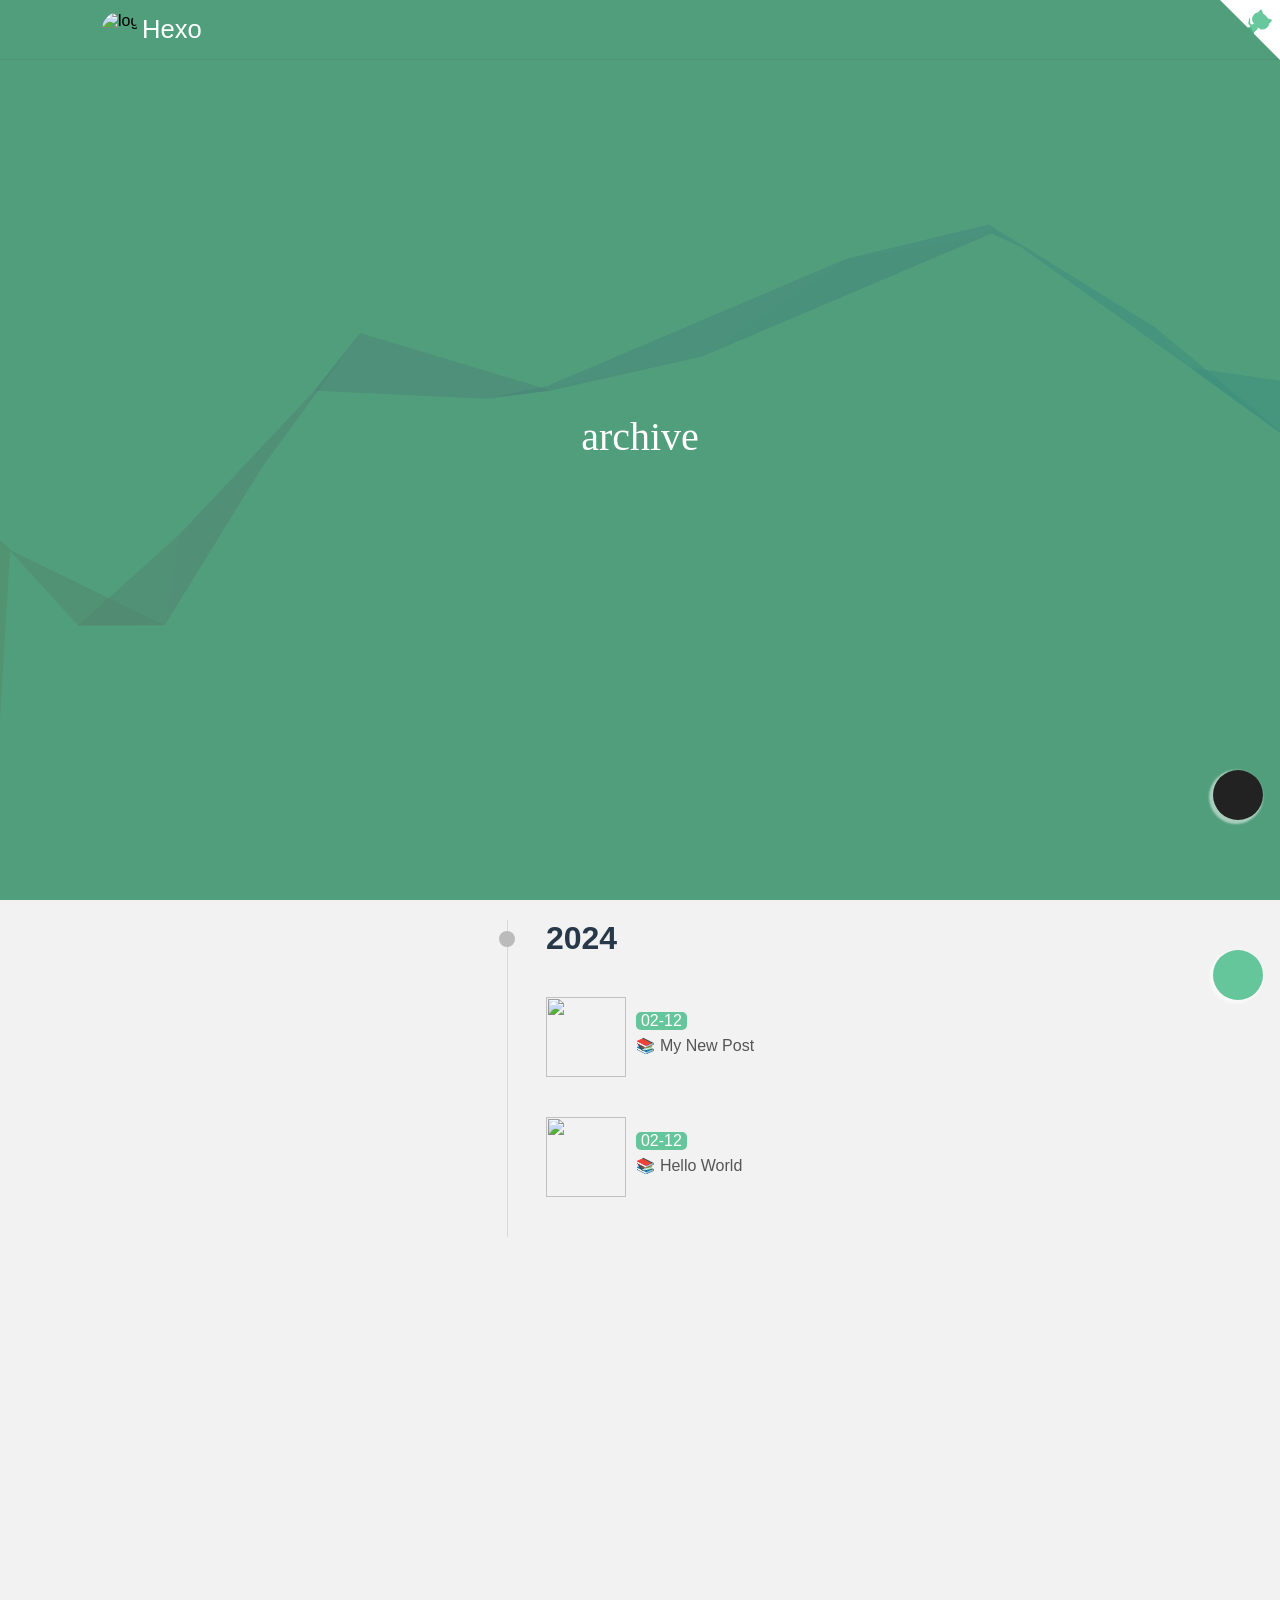
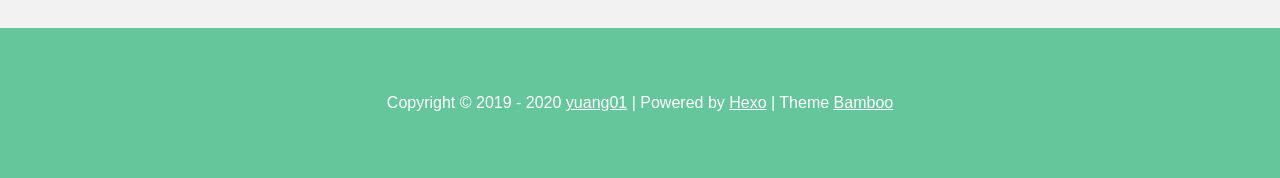
==== commit ebb35715: "Site updated: 2024-02-13 09:38:28" ====
--- a/archives/index.html
+++ b/archives/index.html
@@ -45,6 +45,8 @@
     <script defer src="//cdn.bootcss.com/pace/1.0.2/pace.min.js"></script>
     <link href="//cdn.bootcss.com/pace/1.0.2/themes/pink/pace-theme-flash.css" rel="stylesheet">
 
+    
+        <script src="/js/valine/index.js"></script>
     
     
     <!-- 依赖于jquery和vue -->
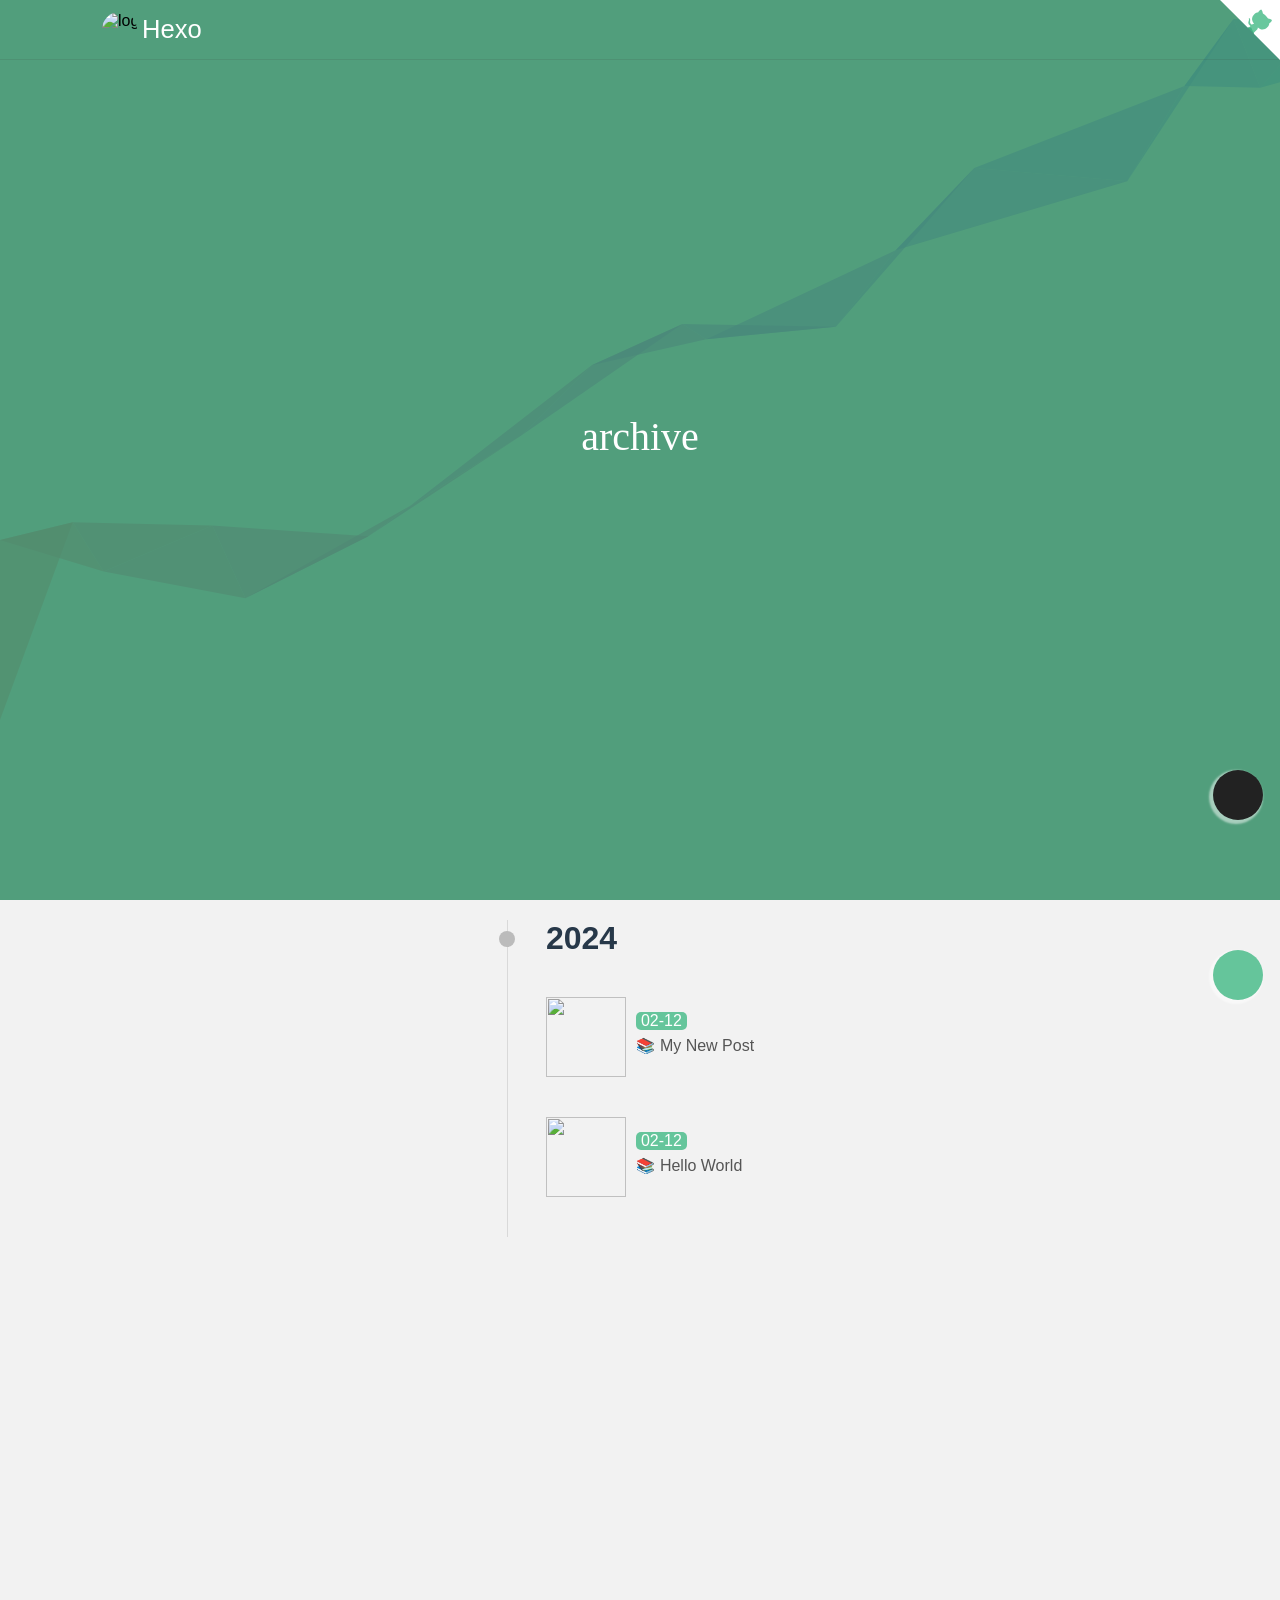
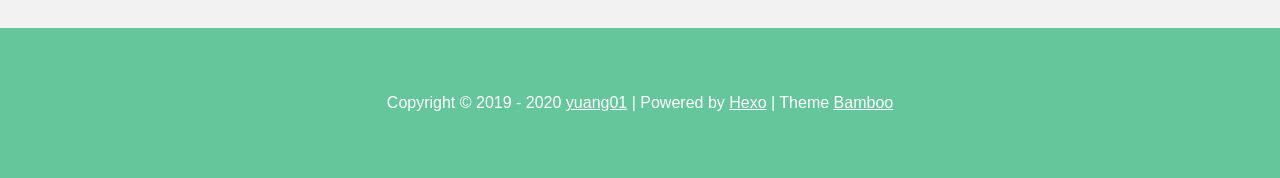
==== commit 5095101b: "Site updated: 2024-02-13 09:52:31" ====
--- a/archives/index.html
+++ b/archives/index.html
@@ -1162,68 +1162,133 @@
 <!-- 评论所需js -->
 
   
-        <script type="text/javascript">
-  var utteranceComment = {};
-
-  function check_utterance() {
-    let isDark = JSON.parse(localStorage.getItem('dark')) || JSON.parse('false');
-    if (isDark) {
-      utteranceComment.Theme = 'github-dark';
-    } else {
-      utteranceComment.Theme = 'github-light';
-    }
-
-    return document.getElementById("gitment-container");
-  }
-  comment_el = '#gitment-container';
-  load_utterance = function () {
+        
+<!-- 具体js，请前往valine/script.ejs查看 -->
+
+      
+        <script>
+  var requiredFields = 'mail';
+  requiredFields = requiredFields.split(',');
+  comment_el = '.comment';
+  let looperValine = null;
+  load_valine = function () {
     if ($(comment_el).length) {
-      // 匿名函数，防止污染全局变量
-      const HEAD = check_utterance();
-
-      var utterances = document.createElement('script');
-      utterances.type = 'text/javascript';
-      utterances.async = true;
-      utterances.setAttribute('issue-term', 'pathname')
-      utterances.setAttribute('theme', utteranceComment.Theme)
-      utterances.setAttribute('repo', '')
-      utterances.crossorigin = 'anonymous';
-      utterances.src = 'https://utteranc.es/client.js';
-      // content 是要插入评论的地方
-      document.getElementById('gitment-container').appendChild(utterances);
-
-    }
-  }
-
-  function dark_utterance() {
-    const HEAD = check_utterance();
-    if (!HEAD) return;
-    const message = {
-      type: 'set-theme',
-      theme: utteranceComment.Theme
-    };
-    const utteranceIframe = document.querySelector('iframe');
-    utteranceIframe.contentWindow.postMessage(message, 'https://utteranc.es');
-  }
-
-  $(document).ready(load_utterance);
+      var valine = new Valine({
+        el: '#vcomment',
+        path: window.location.pathname,
+        notify: false,
+        verify: false,
+        app_id: "rLUIAEPBWpN62cO4uPWIUFE5-gzGzoHsz",
+        app_key: "Skij5VpIkoBTFOOOR1RLHpL0",
+        placeholder: "请输入",
+        avatar: "",
+        master: "	6597e33774810d36107f5a2283caf841",   //博主邮箱md5
+        tagMeta: ["博主","小伙伴","访客"],     //标识字段名
+        friends: "",
+        metaPlaceholder: { "nick": "昵称/QQ号", "mail": "邮箱" },
+        requiredFields: requiredFields,
+        enableQQ: true,
+      });
+      function debounce(fn) {
+        var timerID = null
+        return function () {
+          var arg = arguments[0]   //获取事件
+          if (timerID) {
+            clearTimeout(timerID)
+          }
+          timerID = setTimeout(function () {
+            fn(arg)              //事件传入函数
+          }, 200)
+        }
+      }
+      //查询评论 valine.Q('*').limit(7) -- 查询所有，限制7条, 下面的的代码是查询当前页面
+      var themeDanmu = eval('false');
+      var themeLoop = eval('false');
+      var themeLooperTime = '5000' || 5000;
+      var speed = '40' || 20;
+      var isBarrager = true;
+      if (themeDanmu == true) {
+        do_barrager();
+        if ($('.danmuBox').length <= 0) {
+          $('.navbar').append('<div class="danmuBox"><div class="danmuBtn open"><span class="danmuCircle"></span><span class="danmuText">弹幕</span></div></div>');
+        }
+        $('.danmuBtn').on('click', debounce(
+          function () {
+            if ($('.danmuBtn').hasClass('open')) {
+              $('.danmuBtn').removeClass('open')
+              clearInterval(looperValine);
+              $.fn.barrager.removeAll();
+            } else {
+              $('.danmuBtn').addClass("open");
+              do_barrager();
+            }
+          }
+        ))
+      }
+      function do_barrager() {
+        isBarrager && valine.Q(window.location.pathname).find().then(function (comments) {
+          // var num = 0; // 可以记录条数，循环调用的时候只取最新的评论放入弹幕中
+          var run_once = true;
+          var looper_time = themeLooperTime;
+          var total = comments.length;
+          // var looper = null;
+          var index = 0;
+          if (total > 0) {
+            barrager();
+          } else {
+            // 当评论数为0的时候，自动关闭弹幕
+            // $('.danmuBtn').removeClass('open');
+          }
+          function barrager() {
+            if (run_once) {
+              //如果是首次执行,则设置一个定时器,并且把首次执行置为false
+              looperValine = setInterval(barrager, looper_time);
+              run_once = false;
+            }
+            var content = comments[index]._serverData.comment;
+            var email = comments[index]._serverData.mail;
+            var link = comments[index]._serverData.link;
+            var newcontent = content.substring(0, 50).replace(/<[^>]+>/g, "");
+            //发布一个弹幕
+            const item = {
+              img: `https://q1.qlogo.cn/g?b=qq&nk=${email}&s=640`, //图片 
+              info: newcontent, //文字 
+              href: link, //链接 
+              close: true, //显示关闭按钮 
+              speed: speed, //延迟,单位秒,默认6 
+              color: '#fff', //颜色,默认白色 
+              old_ie_color: '#000000', //ie低版兼容色,不能与网页背景相同,默认黑色
+            }
+            $('body').barrager(item);
+            //索引自增
+            index++;
+            //所有弹幕发布完毕，清除计时器。
+            if (index == total) {
+              clearInterval(looperValine);
+              if (themeLoop === true) {
+                setTimeout(function () {
+                  do_barrager();
+                }, 5000);
+              } else {
+                $('.danmuBtn').removeClass('open');
+              }
+              return false;
+            }
+
+          }
+        })
+      }
+    }
+  };
+  $(document).ready(load_valine);
+  document.addEventListener('pjax:send', function (e) {
+    
+  })
   document.addEventListener('pjax:complete', function () {
-    load_utterance();
+    load_valine();
   });
-
-  $('.dark').click(function () {
-    setTimeout(() => {
-      dark_utterance();
-    });
-  })
-
-</script>
-
-<style>
-  .utterances {
-    max-width: inherit !important;
-  }
-</style>
+</script>
+
       
 
 
